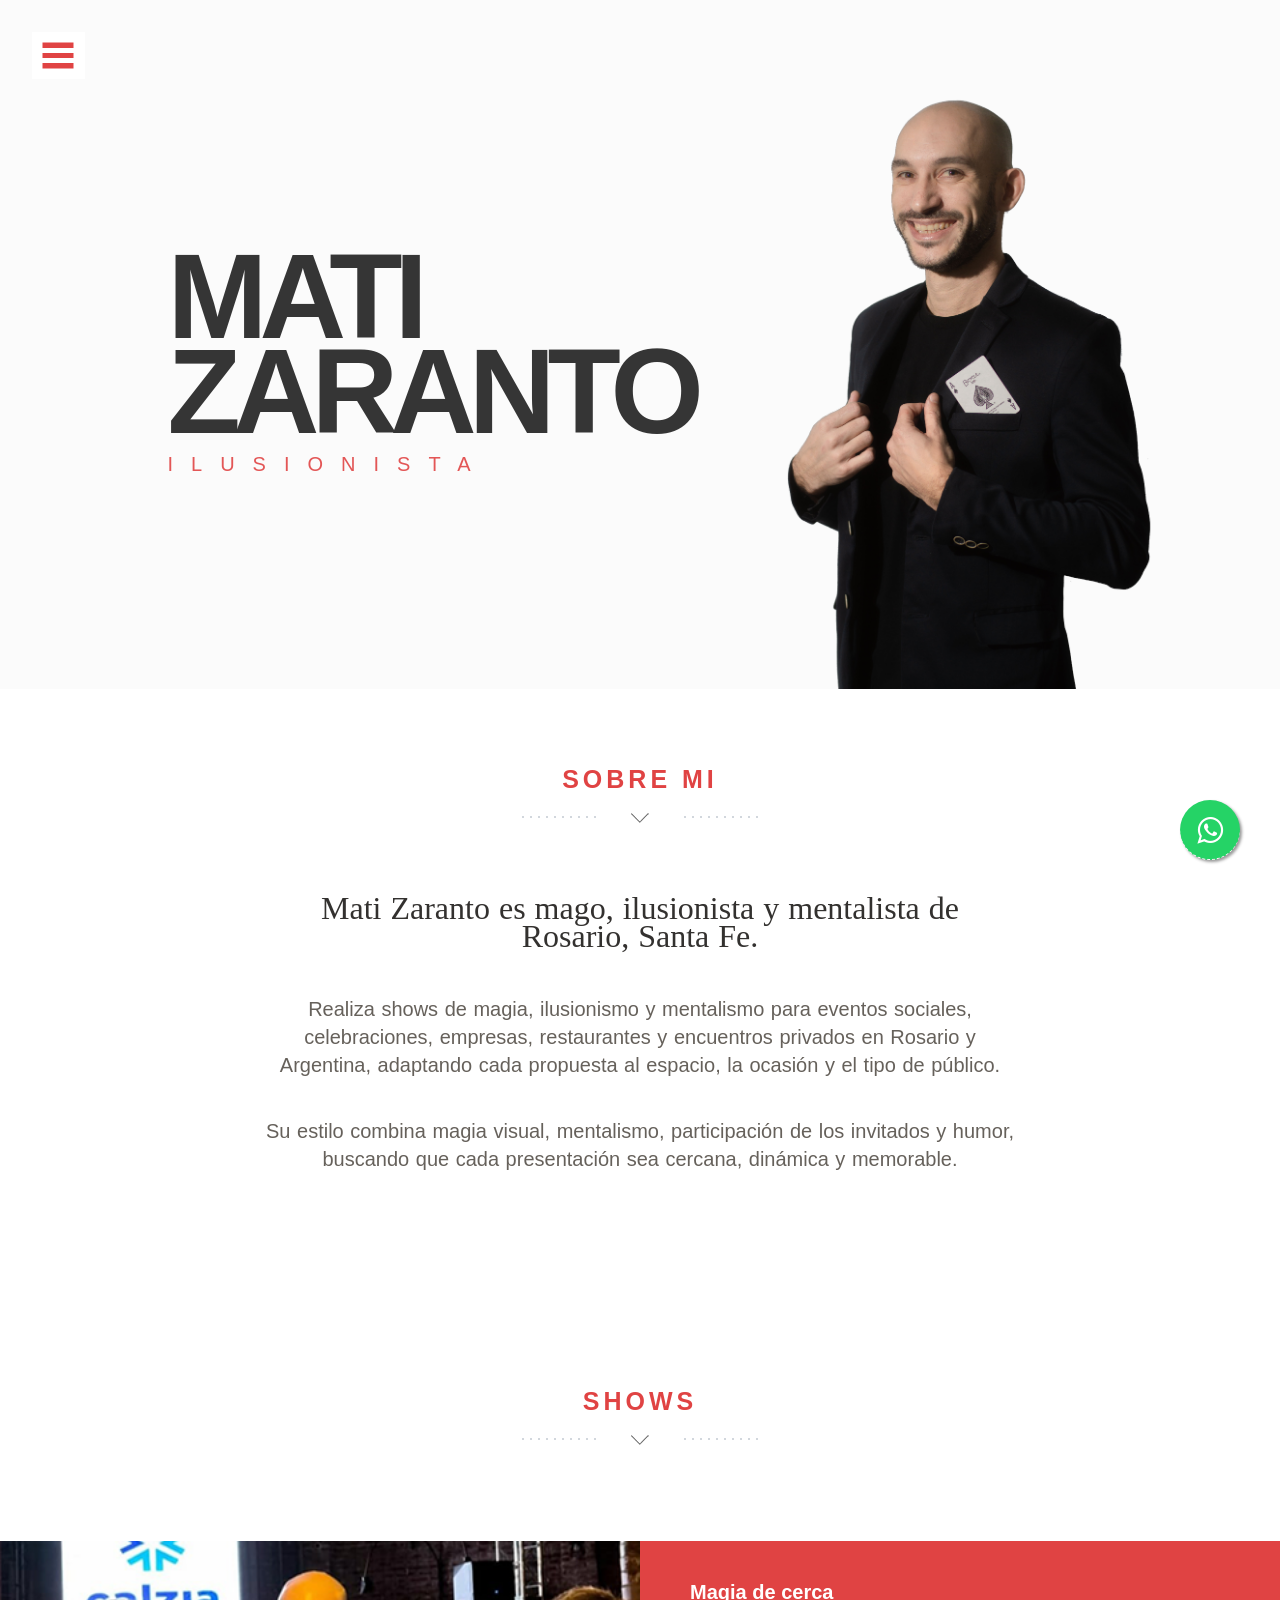
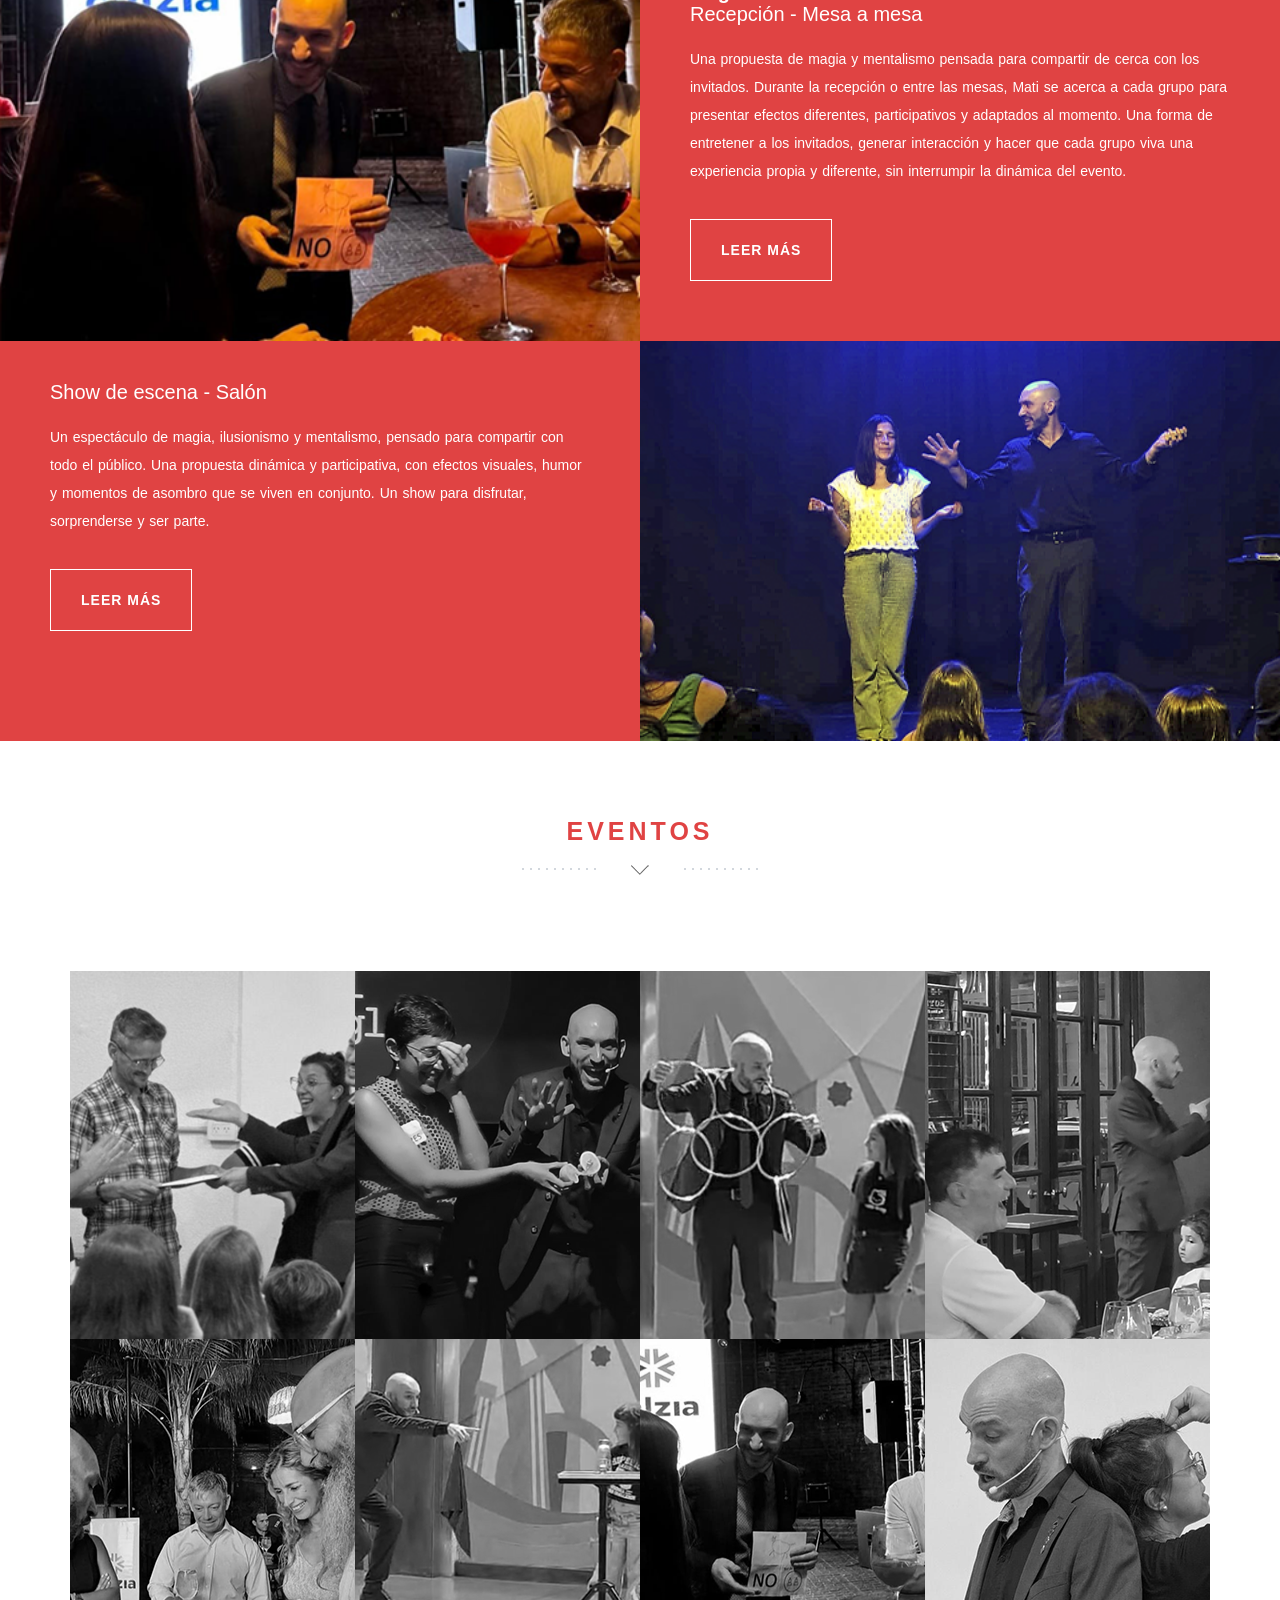
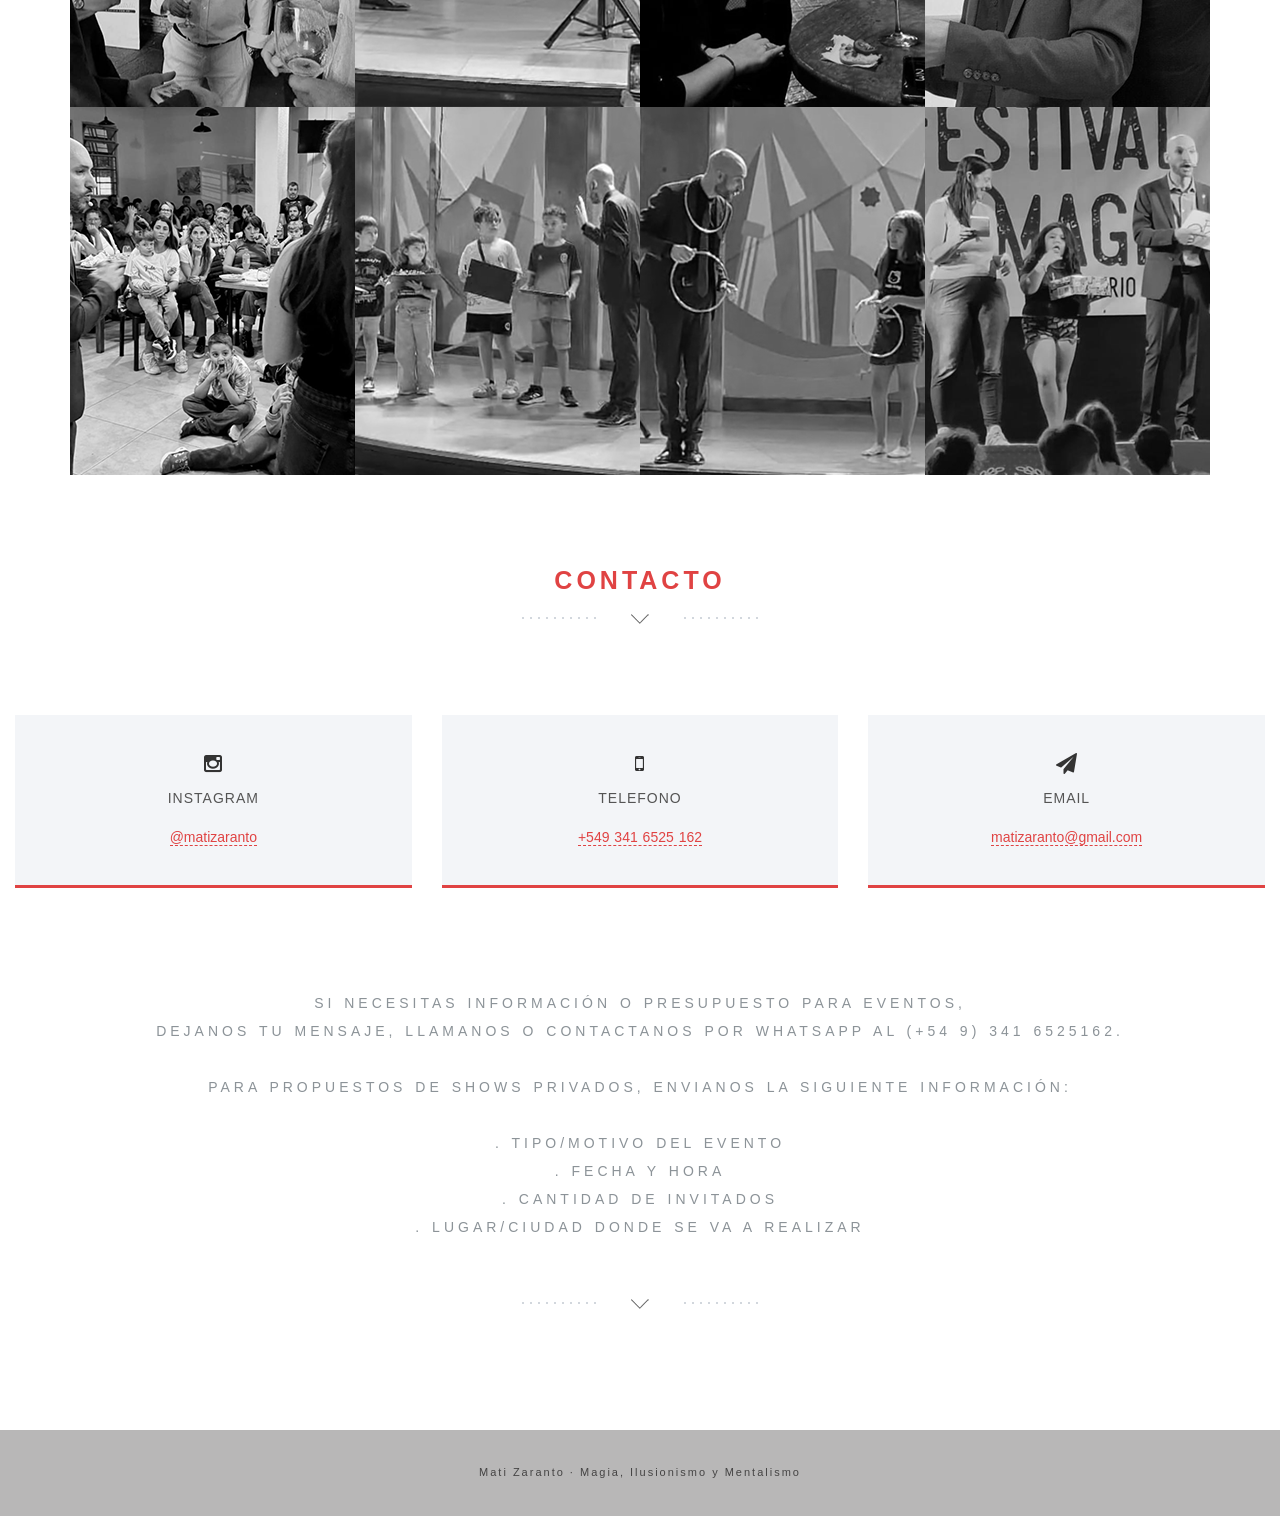
==== index.html @ 4472ff6b "imagen logo" ====
<!DOCTYPE html>
<html lang="es">

<head>
    <!-- Google tag (gtag.js) -->
    <script async src="https://www.googletagmanager.com/gtag/js?id=G-0EGZ3QR1SS"></script>
    <script>
    window.dataLayer = window.dataLayer || [];
    function gtag(){dataLayer.push(arguments);}
    gtag('js', new Date());

    gtag('config', 'G-0EGZ3QR1SS');
    </script>

    <title>Mati Zaranto | Ilusionista, Mentalista y Mago en Rosario</title>
    <link rel="icon" type="image/png" href="img/mz.png">
    <meta charset="utf-8">
    <meta http-equiv="X-UA-Compatible" content="IE=edge">
    <meta name="viewport" content="width=device-width, initial-scale=1">
    <meta name="description"
        content="Mati Zaranto es mago, ilusionista y mentalista en Rosario, Santa Fe. Shows de magia para eventos sociales, empresas, restaurantes y celebraciones.">
    <!-- SEO -->
    <link rel="canonical" href="https://matizaranto.com.ar/">

    <!-- Open Graph -->
    <meta property="og:title" content="Mati Zaranto | Mago en Rosario, Ilusionista y Mentalista">
    <meta property="og:description"
        content="Mago en Rosario. Shows de magia, ilusionismo y mentalismo para eventos sociales, empresas, restaurantes y celebraciones.">
    <meta property="og:url" content="https://matizaranto.com.ar/">
    <meta property="og:type" content="website">
    <meta property="og:locale" content="es_AR">

    <!-- Datos estructurados -->
    <script type="application/ld+json">
        {
        "@context": "https://schema.org",
        "@type": "Organization",
        "name": "Mati Zaranto",
        "url": "https://matizaranto.com.ar/",
        "description": "Mati Zaranto es mago, ilusionista y mentalista en Rosario, Santa Fe. Shows de magia, ilusionismo y mentalismo para eventos sociales, empresas, restaurantes y celebraciones.",
        "telephone": "+54 341 6525162",
        "sameAs": [
            "https://www.instagram.com/matizaranto/"
        ]
        }
    </script>

    <!-- Font Awesome -->
    <link rel="stylesheet" href="https://cdnjs.cloudflare.com/ajax/libs/font-awesome/6.4.0/css/all.min.css">

    <!-- Bootstrap -->
    <link href="assets/bootstrap/css/bootstrap.min.css" rel="stylesheet">

    <!-- Font-Awesome -->
    <link href="assets/font-awesome/css/font-awesome.min.css" rel="stylesheet">

    <!-- Lightbox -->
    <link href="assets/lightbox/css/lightbox.css" rel="stylesheet">

    <!-- Text Rotator -->
    <link href="assets/textrotator/simpletextrotator.css" rel="stylesheet">

    <!-- FlexSlider -->
    <link href="assets/flexslider/flexslider.css" rel="stylesheet">

    <!-- Theme Style -->
    <link href="css/style.css" rel="stylesheet">

    <!-- Animations -->
    <link href="css/animate.css" rel="stylesheet">

    <!-- Custom Favicon -->
   

    
</head>



<body id="top">




    <!-- ==========================
        HEADER SECTION 
        =========================== -->
    <header id="home">
        <!-- creative menu -->
        <div class="container-fluid">
            <div class="row">
                <div class="menu-wrap">
                    <nav class="menu">
                        <!-- Menu Links -->
                        <div class="icon-list">
                            <a href="index.html#home"><i class="fa fa-fw fa-home"></i><span>Home</span></a>
                            <a href="index.html#about"><i class="fa fa-fw fa-quote-left"></i><span>Sobre mi </span></a>
                            <a href="index.html#shows"><i class="fa fa-fw fa-globe"></i><span>Shows</span></a>
                            <a href="index.html#eventos"><i class="fa fa-fw fa-picture-o"></i><span>Eventos</span></a>
                            <a href="https://www.youtube.com/shorts/-IvRCEYkt_c" target="_blank"><i
                                    class="fa fa-fw fa-mobile"></i><span>Reel Publicitario</span></a>
                            <a href="index.html#contacto"><i
                                    class="fa fa-fw fa-envelope-o"></i><span>Contacto</span></a>
                        </div>
                    </nav>
                </div>
                <button class="menu-button" id="open-button"></button><!-- menu button -->
            </div><!--/row-->
        </div><!--/container-->
        <!-- Header Image -->
        <section class="hero" id="hero">
            <div class="container">
                <!-- Slider Button (don't edit!)-->
                <div class="row">
                    <div class="col-md-12 text-right navicon">
                        <a id="nav-toggle" class="nav_slide_button" href="index.html#"><span></span></a>
                    </div>
                </div>
                <!-- HEADER HEADLINE -->
                <div class="row">
                    <div class="col-md-8 col-md-offset-1 inner">
                        <h1 class="animated fadeInDown">
                            Mati Zaranto
                        </h1><!-- Title -->
                        <h3 class="animated fadeInUp delay-05s"><span class="rotate">Ilusionista ,Mentalista,
                                Mago</span></h3><!-- Text Rotator -->
                    </div>
                </div>
                <!-- Learn More Button -->
                <br><br><br><br><br>
            </div>
        </section>
        <!-- Header Image End -->
    </header>
    <!-- ==========================
        HEADER SECTION END  
        =========================== -->

    <!-- ==========================
       Whatsapp flotante 
        =========================== -->
    <a href="https://wa.me/3416525162" class="whatsapp-float" target="_blank">
        <i class="fa fa-whatsapp whatsapp-icon"></i>
    </a>
    <!-- ==========================
       FIN Whatsapp flotante 
        =========================== -->
    <!-- ==========================
        acerca de  mi
        =========================== -->

    <section class="swag text-center" id="about">
        <div class="container">
            <!-- WELCOME TEXT -->
            <div class="row">
                <div class="col-md-10 col-md-offset-1">

                    <h2 class="arrow"><span>Sobre mi</span></h2>
                    <div class="about-text">
                        <p class="about-intro">
                            Mati Zaranto es mago, ilusionista y mentalista de Rosario, Santa Fe.
                        </p>

                        <p>
                            Realiza shows de magia, ilusionismo y mentalismo para eventos
                            sociales, celebraciones, empresas, restaurantes y encuentros
                            privados en Rosario y Argentina, adaptando cada propuesta al
                            espacio, la ocasión y el tipo de público.
                        </p>

                        <p>
                            Su estilo combina magia visual, mentalismo, participación de los
                            invitados y humor, buscando que cada presentación sea cercana,
                            dinámica y memorable.
                        </p>
                    </div>
                </div>
            </div>
        </div>
    </section>

    <!-- ==========================
       FIN acerca de  mi
        =========================== -->
    <!-- ==========================
       shows  
        =========================== -->
    <section class="swag text-center" id="shows">
        <div class="container">
            <!-- Headline -->
            <div class="row">
                <h2 class="arrow">
                    <span>Shows</span>
                </h2>
            </div>
        </div>
    </section>
    <div class="container-fluid">
        <!-- About 1 -->
        <div class="row color-bg">
            <div class="col-md-6 nopadding features-intro-img">
                <div class="about-image" alt="Mati Zaranto realizando magia de cerca - closeup"
                    style="background-image:url(img/closeup4.png)"></div><!-- about image 1 -->
            </div>
            <div class="col-md-6 about-text">
                <h3><b>Magia de cerca</b> <br>Recepción - Mesa a mesa</br></h3><!-- headline-->

                <p>Una propuesta de magia y mentalismo pensada para compartir de cerca con los invitados. Durante la
                    recepción o entre las mesas, Mati se acerca a cada grupo para presentar efectos diferentes,
                    participativos y adaptados al momento.

                    Una forma de entretener a los invitados, generar interacción y hacer que cada grupo viva una
                    experiencia propia y diferente, sin interrumpir la dinámica del evento.</p><br><!-- About Text 1 -->
                <a href="closeup.html" class="weight-outline-btn">Leer más</a><!-- read more button  -->
            </div>
        </div>
        <!-- About 2 -->
        <div class="row color-bg">
            <div class="col-md-6 about-text">
                <h3>Show de escena - Salón</h3><!-- Headline -->
                <p>Un espectáculo de magia, ilusionismo y mentalismo, pensado para compartir con todo el público. Una
                    propuesta dinámica y participativa, con efectos visuales, humor y momentos de asombro que se viven
                    en conjunto.

                    Un show para disfrutar, sorprenderse y ser parte.</p><br><!-- About Text 2 -->
                <a href="salon.html" class="weight-outline-btn">Leer más</a> <!-- read more button  -->
            </div>
            <div class="col-md-6 nopadding features-intro-img">
                <div class="about-image" alt="Mati Zaranto haciendo mentalismo en un evento privado"
                    style="background-image:url(img/salon1.png)"></div><!-- about image 2 -->
            </div>
        </div>
    </div>
    </div>
    <!-- ==========================
        ABOUT SECTION END
        =========================== -->




    <!-- ==========================
        PORTFOLIO SECTION
    =========================== -->
    <section class="swag text-center" id="eventos">

        <div class="container">
            <!-- Headline -->
            <div class="row">
                <h2 class="arrow">
                    <span>Eventos</span>
                </h2>
            </div>
        </div>
    </section>

    <div class="container">
        <div class="row row-offset-0">

            <!-- PORTFOLIO ITEM 1 -->
            <div class="col-md-3 col-sm-6">
                <div class="overlay-effect effects clearfix">
                    <div class="img">
                        <a href="img/portfolio/dibujos2.PNG" data-lightbox="roadtrip" title=""><img class="grayscale"
                                alt="Mati Zaranto en un show de magia y mentalismo, leyendo mentes en Rosario"
                                src="img/portfolio/dibujos1.PNG"></a>
                    </div>
                </div>
            </div>
            <!-- PORTFOLIO ITEM END -->

            <!-- PORTFOLIO ITEM 2 -->
            <div class="col-md-3 col-sm-6">
                <div class="overlay-effect effects clearfix">
                    <div class="img">
                        <a href="img/portfolio/limon2.jpeg" data-lightbox="roadtrip" title=""><img class="grayscale"
                                alt="Mati Zaranto realizando magia y humor en un evento privado"
                                src="img/portfolio/limon1.PNG"></a>
                    </div>
                </div>
            </div>
            <!-- PORTFOLIO ITEM END -->

            <!-- PORTFOLIO ITEM 3 -->
            <div class="col-md-3 col-sm-6">
                <div class="overlay-effect effects clearfix">
                    <div class="img">
                        <a href="img/portfolio/aros2.PNG" data-lightbox="roadtrip" title=""><img class="grayscale"
                                alt="Mati Zaranto realizando un clasico de la magia: los aros chinos"
                                src="img/portfolio/aros1.PNG"></a>
                    </div>
                </div>
            </div>
            <!-- PORTFOLIO ITEM END -->

            <!-- PORTFOLIO ITEM 4 -->
            <div class="col-md-3 col-sm-6 ">
                <div class="overlay-effect effects clearfix">
                    <div class="img">
                        <a href="img/portfolio/bille2.jpeg" data-lightbox="roadtrip" title=""><img class="grayscale"
                                alt="Mati Zaranto haciendo magia, mentalismo y humor en un show privado de adultos"
                                src="img/portfolio/bille1.PNG"></a>
                    </div>
                </div>
            </div>
            <!-- PORTFOLIO ITEM END -->

            <!-- PORTFOLIO ITEM 5 -->
            <div class="col-md-3 col-sm-6 ">
                <div class="overlay-effect effects clearfix">
                    <div class="img">
                        <a href="img/portfolio/close2.jpeg" data-lightbox="roadtrip" title=""><img class="grayscale"
                                alt="Mati Zaranto haciendo magia de cerca en un evento de fin de año corporativo."
                                src="img/portfolio/close1.PNG"></a>
                    </div>
                </div>
            </div>
            <!-- PORTFOLIO ITEM END -->

            <!-- PORTFOLIO ITEM 6 -->
            <div class="col-md-3 col-sm-6">
                <div class="overlay-effect effects clearfix">
                    <div class="img">
                        <a href="img/portfolio/eeeeee.PNG" data-lightbox="roadtrip" title=""><img class="grayscale"
                                alt="Mati Zaranto realizando un show familiar en un shopping"
                                src="img/portfolio/eeeeee1.png"></a>
                    </div>
                </div>
            </div>
            <!-- PORTFOLIO ITEM END -->

            <!-- PORTFOLIO ITEM 7 -->
            <div class="col-md-3 col-sm-6">
                <div class="overlay-effect effects clearfix">
                    <div class="img">
                        <a href="img/portfolio/closeup2.jpeg" data-lightbox="roadtrip" title=""><img class="grayscale"
                                alt="Mati Zaranto realizando magia y mentalismo mesa a mesa en un evento corprativo."
                                src="img/portfolio/closeup1.PNG"></a>
                    </div>
                </div>
            </div>
            <!-- PORTFOLIO ITEM END -->

            <!-- PORTFOLIO ITEM 8 -->
            <div class="col-md-3 col-sm-6">
                <div class="overlay-effect effects clearfix">
                    <div class="img">
                        <a href="img/portfolio/lee.jpeg" data-lightbox="roadtrip" title=""><img class="grayscale"
                                alt="Mati Zaranto realizando mentalismo en un evento privado en Rosario"
                                src="img/portfolio/lee1.png"></a>
                    </div>
                </div>
            </div>

            <!-- PORTFOLIO ITEM 9 -->
            <div class="col-md-3 col-sm-6 ">
                <div class="overlay-effect effects clearfix">
                    <div class="img">
                        <a href="img/portfolio/event.jpeg" data-lightbox="roadtrip" title=""><img class="grayscale"
                                alt="Mati Zaranto en un show de magia y mentalismo en Santa Fe"
                                src="img/portfolio/event1.png"></a>
                    </div>
                </div>
            </div>
            <!-- PORTFOLIO ITEM END -->

            <!-- PORTFOLIO ITEM 10 -->
            <div class="col-md-3 col-sm-6">
                <div class="overlay-effect effects clearfix">
                    <div class="img">
                        <a href="img/portfolio/dsdfdf.PNG" data-lightbox="roadtrip" title=""><img class="grayscale"
                                alt="Mati Zaranto realizando mentalismo en un show de magia de salón familiar Rosario"
                                src="img/portfolio/dsdfdf1.png"></a>
                    </div>
                </div>
            </div>
            <!-- PORTFOLIO ITEM END -->

            <!-- PORTFOLIO ITEM 11 -->
            <div class="col-md-3 col-sm-6">
                <div class="overlay-effect effects clearfix">
                    <div class="img">
                        <a href="img/portfolio/,....PNG" data-lightbox="roadtrip" title=""><img class="grayscale"
                                alt="Mati Zaranto en una fiesta haciendo su show de magia y mentalismo"
                                src="img/portfolio/,...1.png"></a>
                    </div>
                </div>
            </div>
            <!-- PORTFOLIO ITEM END -->

            <!-- PORTFOLIO ITEM 12 -->
            <div class="col-md-3 col-sm-6">
                <div class="overlay-effect effects clearfix">
                    <div class="img">
                        <a href="img/portfolio/bu.jpeg" data-lightbox="roadtrip" title=""><img class="grayscale"
                                alt="Mati Zaranto en el octavo festival de magia de Rosario, organizado por CRAMI"
                                src="img/portfolio/bu1.png"></a>
                    </div>
                </div>
            </div>


            <!-- PORTFOLIO ITEM END -->
        </div><!--/row-->
    </div><!--/.container-->

    <!-- ==========================
        PORTFOLIO SECTION END
        =========================== -->

    <!-- ==========================
        CONTACT SECTION
        =========================== -->
    <section class="text-center section-padding contact-wrap" id="contacto">

        <!-- Headline -->
        <div class="row">
            <div class="col-md-12">
                <h2 class="arrow"><span>Contacto </span></h2>
            </div>
        </div>
        <div class="row contact-details">
            <!-- Adress Box -->
            <div class="col-md-4">
                <div class="dark-box box-hover">
                    <h2><i class="fa fa-instagram"></i><span>Instagram</span></h2>
                    <p><a href="https://www.instagram.com/matizaranto/">@matizaranto</a></p>
                </div>
            </div>
            <!-- Phone Number Box -->
            <div class="col-md-4">
                <div class="dark-box box-hover">
                    <h2><i class="fa fa-mobile"></i><span>Telefono</span></h2>
                    <p><a href="https://wa.me/3416525162">+549 341 6525 162</a></p>
                </div>
            </div>
            <!-- E-Mail Box -->
            <div class="col-md-4">
                <div class="dark-box box-hover">
                    <h2><i class="fa fa-paper-plane"></i><span>Email</span></h2>
                    <p><a href="mailto:matizaranto@gmail.com">matizaranto@gmail.com</a></p>
                </div>
            </div>
        </div>

        <div class="row">
            <h3 class="arrow">
                <div class="about-text">
                    <p class="about-intro">
                        Si necesitas información o presupuesto para Eventos, <br> dejanos tu mensaje, llamanos o
                        contactanos por Whatsapp al (+54 9) 341 6525162.
                        <br> <br> Para propuestos de shows privados, envianos la siguiente información: <br> <br>
                        . Tipo/motivo del evento <br>

                        . Fecha y hora <br>

                        . Cantidad de invitados <br>

                        . Lugar/Ciudad donde se va a realizar
                    </p>
                </div>
            </h3>
        </div>

        </div>
    </section>
    <!-- ==========================
        CONTACT SECTION END
        =========================== -->



    <!-- ==========================
        FOOTER SECTION
        =========================== -->
    <footer class="show-footer">

        Mati Zaranto · Magia, Ilusionismo y Mentalismo

    </footer>

    <!-- ==========================
        FOOTER SECTION END
        =========================== -->


    <!-- jQuery -->
    <script src="https://ajax.googleapis.com/ajax/libs/jquery/1.11.0/jquery.min.js"></script>
    <!-- SmoothScroll -->
    <script type="text/javascript" src="assets/smoothscroll/smoothscroll.js"></script>
    <!-- Bootstrap -->
    <script src="assets/bootstrap/js/bootstrap.min.js"></script>
    <!-- Waypoints -->
    <script src="js/waypoints.min.js"></script>
    <!-- classie.js -->
    <script src="js/classie.js"></script>
    <!-- FlexSlider -->
    <script src="assets/flexslider/jquery.flexslider.js"></script>
    <!-- Modernizr -->
    <script src="js/modernizr.js"></script>
    <!-- Text Rotator -->
    <script src="assets/textrotator/jquery.simple-text-rotator.js"></script>
    <!-- Lightbox.js -->
    <script src="assets/lightbox/js/lightbox.min.js"></script>
    <!-- Google Maps -->
    <script type="text/javascript"
        src="https://maps.googleapis.com/maps/api/js?key=AIzaSyDeKBBPJTG3v5w3cNPAgM6ZsJiPyL1mP_o&amp;sensor=false"></script>
    <!-- Theme JavaScript Core -->
    <script src="js/main.js"></script>
    <script src="js/script.js"></script>



    <!-- TEXT ROTATOR SETTINGS -->
    <script type="text/javascript">
        $(".rotate").textrotator({
            animation: "fade",
            separator: ",",
            speed: 2000
        });
    </script>

<script>
document.addEventListener('DOMContentLoaded', function () {

    function enviarEvento(nombre, datos, callback) {
        gtag('event', nombre, {
            ...datos,
            transport_type: 'beacon',
            event_callback: callback
        });
    }

    // WHATSAPP
    document.querySelectorAll('a[href*="wa.me"]').forEach(function (link) {
        link.addEventListener('click', function () {

            enviarEvento('whatsapp_click', {
                pagina: window.location.pathname
            });

        });
    });

    // INSTAGRAM
    document.querySelectorAll('a[href*="instagram.com"]').forEach(function (link) {
        link.addEventListener('click', function () {

            enviarEvento('instagram_click', {
                pagina: window.location.pathname
            });

        });
    });

    // EMAIL
    document.querySelectorAll('a[href^="mailto:"]').forEach(function (link) {
        link.addEventListener('click', function () {

            enviarEvento('email_click', {
                pagina: window.location.pathname
            });

        });
    });

    // CLOSE UP
    document.querySelectorAll('a[href="closeup.html"]').forEach(function (link) {
        link.addEventListener('click', function () {

            var destino = this.href;

            enviarEvento('closeup_click', {
                pagina: window.location.pathname
            }, function () {
                window.location.href = destino;
            });

        });
    });

    // SALÓN
    document.querySelectorAll('a[href="salon.html"]').forEach(function (link) {
        link.addEventListener('click', function () {

            var destino = this.href;

            enviarEvento('salon_click', {
                pagina: window.location.pathname
            }, function () {
                window.location.href = destino;
            });

        });
    });

    // CONSULTAR DISPONIBILIDAD
    document.querySelectorAll('a[href*="#contacto"]').forEach(function (link) {
        link.addEventListener('click', function () {

            var destino = this.href;

            enviarEvento('consulta_disponibilidad', {
                pagina: window.location.pathname
            }, function () {
                window.location.href = destino;
            });

        });
    });

});
</script>

</body>

</html>
---- assets/textrotator/simpletextrotator.css ----
.rotating {
  display: inline-block;
  -webkit-transform-style: preserve-3d;
  -moz-transform-style: preserve-3d;
  -ms-transform-style: preserve-3d;
  -o-transform-style: preserve-3d;
  transform-style: preserve-3d;
  -webkit-transform: rotateX(0) rotateY(0) rotateZ(0);
  -moz-transform: rotateX(0) rotateY(0) rotateZ(0);
  -ms-transform: rotateX(0) rotateY(0) rotateZ(0);
  -o-transform: rotateX(0) rotateY(0) rotateZ(0);
  transform: rotateX(0) rotateY(0) rotateZ(0);
  -webkit-transition: 0.5s;
  -moz-transition: 0.5s;
  -ms-transition: 0.5s;
  -o-transition: 0.5s;
  transition: 0.5s;
  -webkit-transform-origin-x: 50%;
}

.rotating.flip {
  position: relative;
}

.rotating .front, .rotating .back {
  left: 0;
  top: 0;
  -webkit-backface-visibility: hidden;
  -moz-backface-visibility: hidden;
  -ms-backface-visibility: hidden;
  -o-backface-visibility: hidden;
  backface-visibility: hidden;
}

.rotating .front {
  position: absolute;
  display: inline-block;
  -webkit-transform: translate3d(0,0,1px);
  -moz-transform: translate3d(0,0,1px);
  -ms-transform: translate3d(0,0,1px);
  -o-transform: translate3d(0,0,1px);
  transform: translate3d(0,0,1px);
}

.rotating.flip .front {
  z-index: 1;
}

.rotating .back {
  display: block;
  opacity: 0;
}

.rotating.spin {
  -webkit-transform: rotate(360deg) scale(0);
  -moz-transform: rotate(360deg) scale(0);
  -ms-transform: rotate(360deg) scale(0);
  -o-transform: rotate(360deg) scale(0);
  transform: rotate(360deg) scale(0);
}



.rotating.flip .back {
  z-index: 2;
  display: block;
  opacity: 1;
  
  -webkit-transform: rotateY(180deg) translate3d(0,0,0);
  -moz-transform: rotateY(180deg) translate3d(0,0,0);
  -ms-transform: rotateY(180deg) translate3d(0,0,0);
  -o-transform: rotateY(180deg) translate3d(0,0,0);
  transform: rotateY(180deg) translate3d(0,0,0);
}

.rotating.flip.up .back {
  -webkit-transform: rotateX(180deg) translate3d(0,0,0);
  -moz-transform: rotateX(180deg) translate3d(0,0,0);
  -ms-transform: rotateX(180deg) translate3d(0,0,0);
  -o-transform: rotateX(180deg) translate3d(0,0,0);
  transform: rotateX(180deg) translate3d(0,0,0);
}

.rotating.flip.cube .front {
  -webkit-transform: translate3d(0,0,100px) scale(0.9,0.9);
  -moz-transform: translate3d(0,0,100px) scale(0.85,0.85);
  -ms-transform: translate3d(0,0,100px) scale(0.85,0.85);
  -o-transform: translate3d(0,0,100px) scale(0.85,0.85);
  transform: translate3d(0,0,100px) scale(0.85,0.85);
}

.rotating.flip.cube .back {
  -webkit-transform: rotateY(180deg) translate3d(0,0,100px) scale(0.9,0.9);
  -moz-transform: rotateY(180deg) translate3d(0,0,100px) scale(0.85,0.85);
  -ms-transform: rotateY(180deg) translate3d(0,0,100px) scale(0.85,0.85);
  -o-transform: rotateY(180deg) translate3d(0,0,100px) scale(0.85,0.85);
  transform: rotateY(180deg) translate3d(0,0,100px) scale(0.85,0.85);
}

.rotating.flip.cube.up .back {
  -webkit-transform: rotateX(180deg) translate3d(0,0,100px) scale(0.9,0.9);
  -moz-transform: rotateX(180deg) translate3d(0,0,100px) scale(0.85,0.85);
  -ms-transform: rotateX(180deg) translate3d(0,0,100px) scale(0.85,0.85);
  -o-transform: rotateX(180deg) translate3d(0,0,100px) scale(0.85,0.85);
  transform: rotateX(180deg) translate3d(0,0,100px) scale(0.85,0.85);
}
---- css/style.css ----
/*========================================================================*/



/* ///////////////////////////////////////////////////////////////////// 
// 03 - Preloader
/////////////////////////////////////////////////////////////////////*/



/* ==========================================================================
	whatsapp flotante
========================================================================== */
.whatsapp-float {
	position: fixed;
	width: 60px;
	height: 60px;
	bottom: 40px;
	right: 40px;
	background-color: #25d366;
	color: #fff;
	border-radius: 50px;
	text-align: center;
	font-size: 30px;
	box-shadow: 2px 2px 3px #999;
	z-index: 100;
	display: flex;
	align-items: center;
	justify-content: center;
	transition: background-color 0.3s ease;
}

.whatsapp-float:hover {
	background-color: #128c7e;
}

.whatsapp-icon {
	margin: 0;
}

/* ==========================================================================
end	whatsapp flotante
========================================================================== */
/* ==========================================================================
	Global Styles
========================================================================== */
a {
	color: #E04343;
	-webkit-transition: all 0.5s;
	-moz-transition: all 0.5s;
	-o-transition: all 0.5s;
	transition: all 0.5s;
	border-bottom: 1px dashed;
	outline: none !important;
}

a:hover,
a:focus,
a:active {
	color: #0D0D0D;
	text-decoration: none;
	outline: none !important;
}

p {
	color: #8c9398;
	word-spacing: 1px;
	line-height: 25px;
	font-size: 14px;
}

/* ==========================================================================HTML5 display definitions========================================================================== */
article,
aside,
details,
figcaption,
figure,
footer,
header,
hgroup,
nav,
section,
summary {
	display: block;
}

audio,
canvas,
video {
	display: inline-block;
	*display: inline;
	*zoom: 1;
}

* Remove excess height in iOS 5 devices. */ audio:not([controls]) {
	display: none;
	height: 0;
}

[hidden] {
	display: none;
}

/* ==========================================================================Base========================================================================== */
html {
	font-size: 100%;
	-webkit-text-size-adjust: 100%;
	-ms-text-size-adjust: 100%;
}

html,
html a {
	-webkit-font-smoothing: antialiased;
	text-shadow: 1px 1px 1px rgba(0, 0, 0, 0.004);
}

html,
button,
input,
select,
textarea {
	font-family: 'Varela Round', sans-serif;
}

body {
	margin: 0;
	font-family: 'Open Sans', sans-serif;
}

/* ==========================================================================Links========================================================================== */
a:focus {
	outline: thin dotted;
}

a:active,
a:hover {
	outline: 0;
}

/* ==========================================================================Typography========================================================================== */
@import url(http://fonts.googleapis.com/css?family=Open+Sans:300,400);

h1 {
	font-size: 2em;
	margin: 0.67em 0;
	color: #353535;
}

h2 {
	font-size: 1.5em;
	margin: 0.83em 0;
}

h3 {
	font-size: 1.17em;
	margin: 1em 0;
}

h4 {
	font-size: 1em;
	margin: 1.33em 0;
}

h5 {
	font-size: 0.83em;
	margin: 1.67em 0;
}

h6 {
	font-size: 12px;
	margin: 2.33em 0;
}

abbr[title] {
	border-bottom: 1px dotted;
}

b,
strong {
	font-weight: bold;
}

blockquote {
	margin: 0em 55px;
	border-left: 4px solid #CCCCCC;
}

dfn {
	font-style: italic;
}

mark {
	background: #ff0;
	color: #000;
}

p,
pre {
	margin: 1em 0;
}

code,
kbd,
pre,
samp {
	font-family: monospace, serif;
	_font-family: 'courier new', monospace;
	font-size: 1em;
}

pre {
	white-space: pre;
	white-space: pre-wrap;
	word-wrap: break-word;
}

q {
	quotes: none;
}

q:before,
q:after {
	content: '';
	content: none;
}

small {
	font-size: 75%;
}

sub,
sup {
	font-size: 75%;
	line-height: 0;
	position: relative;
	vertical-align: baseline;
}

sup {
	top: -0.5em;
}

sub {
	bottom: -0.25em;
}

p {
	font-size: 14px;
	font-weight: 100;
	line-height: 28px !important;
}

/* ==========================================================================Lists========================================================================== */
dl,
menu,
ol,
ul {
	margin: 1em 0;
}

dd {
	margin: 0 0 0 40px;
}

menu,
ol,
ul {
	padding: 0 0 0 40px;
}

nav ul,
nav ol {
	list-style: none;
	list-style-image: none;
}

/* ==========================================================================Embedded content========================================================================== */
img {
	border: 0;
	-ms-interpolation-mode: bicubic;
}

svg:not(:root) {
	overflow: hidden;
}

/* ==========================================================================Figures========================================================================== */
figure {
	margin: 0;
}

/* ==========================================================================Forms========================================================================== */
form {
	margin: 0;
}

fieldset {
	border: 1px solid #c0c0c0;
	margin: 0 2px;
	padding: 0.35em 0.625em 0.75em;
}

legend {
	border: 0;
	padding: 0;
	white-space: normal;
	*margin-left: -7px;
}

button,
input,
select,
textarea {
	font-size: 100%;
	/margin: 0;
	vertical-align: baseline;
	*vertical-align: middle;
}

button,
input {
	line-height: normal;
}

button,
html input[type="button"],
input[type="reset"],
input[type="submit"] {
	-webkit-appearance: button;
	cursor: pointer;
	*overflow: visible;
}

button[disabled],
input[disabled] {
	cursor: default;
}

input[type="checkbox"],
input[type="radio"] {
	box-sizing: border-box;
	padding: 0;
	*height: 13px;
	*width: 13px;
}

input[type="search"] {
	-webkit-appearance: textfield;
	-moz-box-sizing: content-box;
	-webkit-box-sizing: content-box;
	box-sizing: content-box;
}

input[type="search"]::-webkit-search-cancel-button,
input[type="search"]::-webkit-search-decoration {
	-webkit-appearance: none;
}

button::-moz-focus-inner,
input::-moz-focus-inner {
	border: 0;
	padding: 0;
}

textarea {
	overflow: auto;
	vertical-align: top;
}

/* ==========================================================================Tables========================================================================== */
table {
	border-collapse: collapse;
	border-spacing: 0;
}

/* ==========================================================================Section Styles========================================================================== */
.section-padding {
	padding: 90px 0 100px
}

.dark-bg {
	background: #f3f5f8;
}

.light-bg {
	background-color: #fff;
}

.dark-box {
	background: #F3F5F8;
	-webkit-box-shadow: 0px 3px 0px 0px #E04343;
	-moz-box-shadow: 0px 3px 0px 0px #E04343;
	box-shadow: 0px 3px 0px 0px #E04343;
	padding: 20px 0;
}

.dark-box:hover,
.dark-box:focus {
	-webkit-box-shadow: 0px 3px 0px 0px #FFE801;
	-moz-box-shadow: 0px 3px 0px 0px #FFE801;
	box-shadow: 0px 3px 0px 0px #FFE801;
}

.box-hover {
	transition: all 500ms ease-in-out;
	-webkit-transition: all 500ms ease-in-out;
	-moz-transition: all 500ms ease-in-out;
	-o-transition: all 500ms ease-in-out;
}

.box-hover:hover,
.box-hover:focus {
	transform: translate(0, -15px);
	-webkit-transform: translate(0, -15px);
	-ms-transform: translate(0, -15px);
}

.wrapper {
	height: 650px;
}

.nopadding {
	padding: 0;
}

.inner {
	padding-top: 138px;
}

/* ==========================================================================Navigation========================================================================== */
.menu-wrap a {
	color: #555d7c;
	outline: none !important;
}

.menu-wrap a:hover,
.menu-wrap a:focus {
	color: #E04343;
}

.content-wrap {
	overflow-y: scroll;
	-webkit-overflow-scrolling: touch;
	-webkit-transition: -webkit-transform 0.4s;
	transition: transform 0.4s;
	-webkit-transition-timing-function: cubic-bezier(0.7, 0, 0.3, 1);
	transition-timing-function: cubic-bezier(0.7, 0, 0.3, 1);
}

.content {
	position: relative;
	background: #b4bad2;
	padding-bottom: 12em;
}

/* Common styles for menu button and menu-wrap */
.menu-button,
.menu-wrap {
	position: fixed;
	width: 2.5em;
	height: 2.25em;
	font-size: 1.5em;
	-webkit-transform: translate3d(1.5em, 1.5em, 0);
	transform: translate3d(1.5em, 1.5em, 0);
}

/* Menu Button */
.menu-button {
	z-index: 1000;
	margin: 0;
	padding: 0;
	border: none;
	text-indent: 2.5em;
	color: transparent;
	background: transparent;
}

.menu-button::before {
	position: absolute;
	top: 0.5em;
	right: 0.5em;
	bottom: 0.5em;
	left: 0.5em;
	background: linear-gradient(#E04343 20%, rgba(0, 0, 0, 0) 20%, rgba(0, 0, 0, 0) 40%, #E04343 40%, #E04343 60%, rgba(0, 0, 0, 0) 60%, rgba(0, 0, 0, 0) 80%, #E04343 80%);
	content: '';
}

.menu-button:hover {
	opacity: 0.6;
}

/* Menu */
.menu-wrap {
	z-index: 999;
	background: rgba(255, 255, 255, 1);
	-webkit-transition: width 0.4s, height 0.4s, -webkit-transform 0.4s;
	transition: width 0.4s, height 0.4s, transform 0.4s;
	-webkit-transition-timing-function: cubic-bezier(0.7, 0, 0.3, 1);
	transition-timing-function: cubic-bezier(0.7, 0, 0.3, 1);
}

.menu {
	height: 100%;
	overflow: hidden;
	font-size: 0.75em;
}

.icon-list {
	float: right;
	padding: 2.5em 2em 0 6em;
}

.icon-list a {
	opacity: 0;
	display: inline-block;
	padding: 0 0.2em;
	margin: 0 15px;
	text-align: center;
	font-size: 1.2em;
	color: #353535;
}

.icon-list a span {
	display: block;
	text-transform: uppercase;
	letter-spacing: 1px;
	font-size: 0.5em;
	font-weight: 700;
	padding-top: 0.5em;
}

/* Shown menu */
.show-menu .content-wrap {
	-webkit-transition-delay: 0s;
	transition-delay: 0s;
	-webkit-transform: translate3d(0, 125px, 0);
	transform: translate3d(0, 125px, 0);
}

.show-menu .menu-wrap {
	width: 100%;
	height: 125px;
	-webkit-transform: translate3d(0, 0, 0);
	transform: translate3d(0, 0, 0);
	-webkit-transition-delay: 0s;
	transition-delay: 0s;
	border-bottom: 1px solid #E04343;
}

.show-menu .icon-list a {
	opacity: 1;
	-webkit-transition: opacity 0.4s 0.4s;
	transition: opacity 0.4s 0.4s;
}

.show-menu .icon-list a:nth-child(2) {
	-webkit-transition-delay: 0.42s;
	transition-delay: 0.42s;
}

.show-menu .icon-list a:nth-child(3) {
	-webkit-transition-delay: 0.44s;
	transition-delay: 0.44s;
}

.show-menu .icon-list a:nth-child(4) {
	-webkit-transition-delay: 0.46s;
	transition-delay: 0.46s;
}

.show-menu .icon-list a:nth-child(5) {
	-webkit-transition-delay: 0.48s;
	transition-delay: 0.48s;
}

.show-menu .icon-list a:nth-child(6) {
	-webkit-transition-delay: 0.5s;
	transition-delay: 0.5s;
}

/* ==========================================================================Hero========================================================================== */
.hero {
	background: url('../img/DSC_0183_3.png') right bottom no-repeat;
	background-size: contain;
	background-position: 85% bottom;
	padding: 110px 0 100px 0;
	height: auto;
	background-color: #FBFBFB;
}

.hero h1 {
	font-size: 120px;
	letter-spacing: -8px;
	margin: 0;
	font-weight: 600;
	line-height: 95px;
	text-transform: uppercase;
}

.hero h1 span {
	color: #a1a9b0;
	/* display:inline-block; */
}

.hero h3 {
	font-size: 20px;
	margin: 0;
	padding: 0;
	opacity: 0.5;
	color: #E04343;
	letter-spacing: 18px;
	line-height: 50px;
	text-transform: uppercase;
}

.hero p {
	letter-spacing: 1px;
	color: #fff;
	font-size: 15px;
}

/* Boucing Arrow Animation */
@keyframes arrowbounce {
	from {
		-webkit-transform: translateY(0);
		-moz-transform: translateY(0);
		transform: translateY(0);
	}

	to {
		-webkit-transform: translateY(-20px);
		-moz-transform: translateY(-20px);
		transform: translateY(-20px);
	}
}

@-moz-keyframes arrowbounce {

	/* Firefox */
	from {
		-webkit-transform: translateY(0);
		-moz-transform: translateY(0);
		transform: translateY(0);
	}

	to {
		-webkit-transform: translateY(-20px);
		-moz-transform: translateY(-20px);
		transform: translateY(-20px);
	}
}

@-webkit-keyframes arrowbounce {

	/* Safari and Chrome */
	from {
		-webkit-transform: translateY(0);
		-moz-transform: translateY(0);
		transform: translateY(0);
	}

	to {
		-webkit-transform: translateY(-20px);
		-moz-transform: translateY(-20px);
		transform: translateY(-20px);
	}
}

@-o-keyframes arrowbounce {

	/* Opera */
	from {
		-webkit-transform: translateY(0);
		-moz-transform: translateY(0);
		transform: translateY(0);
	}

	to {
		-webkit-transform: translateY(-20px);
		-moz-transform: translateY(-20px);
		transform: translateY(-20px);
	}
}

.scrollto {
	padding: 150px 0px 0px 0px;
	display: block;
	color: #FFF;
	text-decoration: none;
	width: 200px;
	margin: 0 auto;
	border-bottom: none;
}

.scrollto--arrow {
	padding: 10px;
}

.scrollto--arrow img {
	animation: arrowbounce 1s alternate infinite;
	-moz-animation: arrowbounce 1s alternate infinite;
	/* Firefox */
	-webkit-animation: arrowbounce 1s alternate infinite;
	/* Safari and Chrome */
	-o-animation: arrowbounce 1s alternate infinite;
	/* Opera */
}

/* ==========================================================================Intro========================================================================== */
.intro p {
	margin: 50px 0 0;
}

.swag h1.arrow,
.swag h2.arrow,
.swag h3.arrow,
.swag h4.arrow,
.contact-wrap h1.arrow,
.contact-wrap h2.arrow,
.contact-wrap h3.arrow,
.contact-wrap h4.arrow {
	font-size: 25px !important;
	line-height: 1.2 !important;
	text-transform: uppercase !important;
	color: #353535 !important;
	letter-spacing: 4px !important;
	background: url('../img/h1-bg.png') no-repeat center bottom !important;
	padding-bottom: 30px !important;
	font-weight: bold !important;
	margin-top: 0 !important;
	margin-bottom: 20px !important;
	text-align: center !important;
}

.swag h1.arrow span,
.swag h2.arrow span,
.swag h3.arrow span,
.swag h4.arrow span,
.contact-wrap h1.arrow span,
.contact-wrap h2.arrow span,
.contact-wrap h3.arrow span,
.contact-wrap h4.arrow span {
	color: #E04343 !important;
	font-size: inherit !important;
	font-weight: inherit !important;
}

@media screen and (max-width: 767px) {

	.swag h1.arrow,
	.swag h2.arrow,
	.swag h3.arrow,
	.swag h4.arrow,
	.contact-wrap h1.arrow,
	.contact-wrap h2.arrow,
	.contact-wrap h3.arrow,
	.contact-wrap h4.arrow {
		font-size: 14px !important;
		letter-spacing: 2px !important;
		padding-bottom: 20px !important;
	}

}

.color-bg h3 {
	color: #fff !important;
	font-size: 20px !important;
}

/* ==========================================================================About========================================================================== */
.about-image {
	height: 400px;
	-webkit-background-size: cover;
	-moz-background-size: cover;
	-o-background-size: cover;
	background-size: cover;
}

.color-bg {
	background: #E04343;
}

.color-bg a {
	color: #FFE800;
}

.color-bg h6,
.color-bg p {
	color: white;
}

.color-bg h6::after {
	border-color: #fff;
}

.color-bg .weight-outline-btn {
	color: white;
	border-color: white;
}

.color-bg .weight-outline-btn:hover {
	background: #FFF;
	color: #E04343;
	border-color: rgba(0, 0, 0, 0);
}

.about-text {
	padding: 20px 50px 25px 50px;
}

.about-text h1 {
	text-transform: uppercase;
	font-size: 24px;
	color: #8C8C8C;
}

.color-bg h1.arrow span,
.color-bg h2.arrow span,
.color-bg h3.arrow span,
.color-bg h4.arrow span {
	color: #FFE800;
}

.color-bg h1.arrow,
.color-bg h2.arrow,
.color-bg h3.arrow,
.color-bg h4.arrow {
	color: #FFF;
}

/* ==========================================================================Services========================================================================== */
.services {
	margin-top: 80px;
	margin-bottom: 40px;
}

.services .icon {
	position: relative;
	width: 175px;
	height: 175px;
	margin: 0 auto;
	text-align: center;
	line-height: 180px;
	font-size: 56px;
	color: #fff;
	border-radius: 50%;
	box-shadow: 0 0 0 0 rgba(0, 0, 0, 0.0);
	margin-bottom: 40px;
	-webkit-transition: all .3s ease-out;
	transition: all .3s ease-out;
	border: 1px solid #E04343;
	color: #E04343;
}

.services .item:hover .icon {
	background: #E04343;
	border: 1px solid #E04343;
}

.services .item [class*=fa] {
	-webkit-transition: all .3s ease-out;
	transition: all .3s ease-out;
}

.services .item:hover [class*=fa] {
	-webkit-transform: scale(1.2);
	transform: scale(1.2);
	-webkit-transition: all .3s ease-out;
	transition: all .3s ease-out;
	color: #fff;
}

.features-wrapper {
	margin: 70px 0 0;
}

i.respons {
	position: relative;
	width: 35px;
	height: 35px;
	margin: 0 auto;
	line-height: 35px;
	text-align: center;
	font-size: 15px;
	color: #fff;
	border-radius: 50%;
	-webkit-transition: all .3s ease-out;
	transition: all .3s ease-out;
	border: 1px solid #CCCCCC;
	color: #CCCCCC;
}

/* ==========================================================================iPhone Section========================================================================== */
.iphone {
	width: 50%;
	background: #f3f5f8;
	float: left;
	height: 100%;
	box-shadow: inset -15px -11px 40px -6px rgba(0, 0, 0, 0.1);
	-moz-box-shadow: inset -15px -11px 40px -6px rgba(0, 0, 0, 0.1);
	-webkit-box-shadow: inset -15px -11px 40px -6px rgba(0, 0, 0, 0.1);
	z-index: 1;
}

.fluid-white {
	width: 50%;
	background: #fff;
	float: right;
	height: 100%;
	z-index: 2;
}

.responsive-services {
	position: relative;
}

/* ==========================================================================Portfolio========================================================================== */
.swag {
	padding: 75px 0;
}

.swag h1 {
	text-transform: uppercase;
	letter-spacing: 5px;
}

.swag h1 span {
	display: block;
	font-size: 25px;
	margin-top: 20px;
}

.down-arrow-btn {
	width: auto;
	height: 40px;
	background: rgba(0, 0, 0, 0.6);
	display: inline-block;
	margin: 15px 5px 15px 5px;
	color: #fff;
	font-size: 16px;
	line-height: 40px;
	padding: 0px 10px;
	text-align: center;
}

.down-arrow-btn:hover,
.down-arrow-btn:focus {
	color: #fff;
	background: rgba(0, 0, 0, 1);
}

.portfolio img {
	height: 300px;
	width: 100%;
}

img.grayscale {
	filter: url("data:image/svg+xml;utf8,<svg xmlns=\'http://www.w3.org/2000/svg\'><filter id=\'grayscale\'><feColorMatrix type=\'matrix\' values=\'0.3333 0.3333 0.3333 0 0 0.3333 0.3333 0.3333 0 0 0.3333 0.3333 0.3333 0 0 0 0 0 1 0\'/></filter></svg>#grayscale");
	/* Firefox 3.5+,IE10 */
	filter: gray;
	/* IE6-9 */
	-webkit-filter: grayscale(100%);
	/* Chrome 19+& Safari 6+*/
	-webkit-transition: all .6s ease;
	/* Fade to color for Chrome and Safari */
	-webkit-backface-visibility: hidden;
	/* Fix for transition flickering */
}

img.grayscale:hover {
	filter: none;
	-webkit-filter: grayscale(0%);
}

.row-offset-0 {
	margin-left: 0;
	margin-right: 0;
}

.row-offset-0>* {
	padding-left: 0;
	padding-right: 0;
}

.effects {
	padding-left: 15px;
}

.effects .img {
	position: relative;
	position: relative;
	z-index: 1;
	overflow: hidden;
}

.effects .img:nth-child(n) {
	margin-right: 5px;
}

.effects .img:first-child {
	margin-left: -15px;
}

.effects .img:last-child {
	margin-right: 0;
}

.effects .img img {
	display: block;
	margin: 0;
	padding: 0;
	height: auto;
}

.overlay {
	display: block;
	position: absolute;
	z-index: 20;
	filter: none !important;
	-webkit-filter: grayscale(0%);
	overflow: hidden;
	transition: all 0.5s;
	-webkit-transition: all 0.5s;
	-moz-transition: all 0.5s;
	-o-transition: all 0.5s;
}

.overlay-effect .img i {
	font-size: 30px;
}

.overlay-effect .overlay {
	bottom: 0;
	left: 0;
	right: 0;
	width: 100%;
	height: 100%;
	opacity: 0;
}

.overlay-effect .overlay a.expand {
	left: 0;
	right: 0;
	bottom: 47%;
	margin: 0 auto -30px auto;
}

.overlay-effect .img.hover .overlay {
	height: 100%;
	opacity: 1;
}

.img img {
	width: -webkit-calc(100%+40px) !important;
	width: calc(100%+40px) !important;
	-webkit-transition: opacity 0.35s, -webkit-transform 0.35s;
	transition: opacity 0.35s, transform 0.35s;
	-moz-transition: opacity 0.35s, -moz-transform 0.35s;
	-o-transition: opacity 0.35s, -o-transform 0.35s;
	-webkit-transform: translate3d(-40px, 0, 0);
	transform: translate3d(-40px, 0, 0);
	-ms-transform: translate3d(-40px, 0, 0);
}

.img:hover img {
	-webkit-transform: translate3d(0, 0, 0);
	transform: translate3d(0, 0, 0);
	-ms-transform: translate3d(-40px, 0, 0);
}

.hype {
	position: absolute;
	left: 0;
	right: 0;
	margin-left: auto;
	margin-right: auto;
	top: 50px;
}

/* ==========================================================================Subscribe========================================================================== */
.subscribe {
	padding-top: 75px;
}

.subscribe h1 {
	color: #FFFFFF;
	margin-bottom: 40px;
}

.subscribe h1 span {
	display: block;
	font-size: 15px;
	text-transform: uppercase;
	font-weight: bold;
	margin-top: 20px;
	letter-spacing: 1px;
}

.subscribe input[type=text] {
	background-color: rgba(255, 255, 255, 0.1);
	border: solid 1px #FFE800;
	padding: 20px;
	width: 30%;
	color: #808080;
}

.subscribe input[type=text]:focus {
	outline: none;
}

.subscribe input[type=submit] {
	background: #FFE800;
	border: solid 1px #FFE800;
	padding: 20px;
	color: #E04343;
	text-transform: uppercase;
	letter-spacing: 1px;
	transition: all 0.5s ease;
	-moz-transition: all 0.5s ease;
	-webkit-transition: all 0.5s ease;
	-o-transition: all 0.5s ease;
}

.subscribe input[type=submit]:hover {
	background: rgba(255, 232, 0, 0.9);
	border: solid 1px #FFE800;
	color: #E04343;
}

/* ==========================================================================CTA========================================================================== */
.spacer-cta {
	background-color: #E04343;
	padding: 70px 0;
}

.outline-btn {
	display: inline-block;
	padding: 25px 40px;
	color: #FFE801;
	border: solid 1px #FFE801;
	text-transform: uppercase;
	font-weight: bold;
	letter-spacing: 1px;
}

.outline-btn:hover,
.outline-btn:focus {
	color: #E04343;
	border: solid 1px #E04343;
	background: #FFE801;
}

.weight-outline-btn {
	display: inline-block;
	padding: 20px 30px;
	color: #8C8C8C;
	border: solid 1px #8C8C8C;
	text-transform: uppercase;
	font-weight: bold;
	letter-spacing: 1px;
}

.weight-outline-btn:hover,
.outline-btn:focus {
	color: #424242;
	border: solid 1px #424242;
}

/* ==========================================================================Team========================================================================== */
.team img {
	margin-bottom: 20px;
}

ul.social-buttons {
	list-style: none;
	margin: 0;
	padding: 0;
}

ul.social-buttons li {
	display: inline-block;
	margin-right: 10px;
}

ul.social-buttons li:last-child {
	margin-right: 0;
}

.social-btn {
	width: 40px;
	height: 40px;
	background: #E04343;
	display: inline-block;
	color: #fff;
	font-size: 17px;
	line-height: 40px;
	text-align: center;
}

.social-btn:hover,
.social-btn:focus {
	background: rgba(255, 232, 0, 1);
	color: #E04343;
}

.social {
	margin-top: 25px
}

/* ==========================================================================Contact========================================================================== */
.up-btn {
	width: 55px;
	height: 55px;
	background: rgba(255, 232, 1, 0.9);
	display: block;
	margin: 0 auto;
	color: #E04343;
	font-size: 18px;
	line-height: 52px;
	text-align: center;
	position: absolute;
	top: -26px;
	left: 0;
	right: 0;
	margin-left: auto;
	margin-right: auto;
}

.up-btn:hover,
up-btn:focus {
	color: black;
	background: #FFE800;
}

.contact-details {
	margin: 70px 0;
}

.contact-details h2 span {
	display: block;
	color: #545454;
	text-transform: uppercase;
	letter-spacing: 1px;
	font-size: 14px;
	margin-top: 15px;
}

.contact-wrap {
	position: relative;
}

#googlemaps {
	width: 100%;
	height: 300px;
	left: 15px;
	bottom: 25px;
}

.contact {
	margin-top: -20px !important;
}

.contact label {
	float: left;
}

.contact .form-control {
	margin-bottom: 20px;
	border: 1px solid #cbcbcb;
	height: 45px;
}

.contact textarea.form-control {
	height: 310px;
}

/* Inputs styles */
.contact .form-control {
	border-radius: 0 !important;
	;
	-webkit-box-shadow: none;
	box-shadow: none;
}

.contact .form-control:focus {
	-webkit-box-shadow: none;
	box-shadow: none;
	border: 1px solid #B0B0B0;
}

.btn-send {
	background: #E04343;
	color: white;
	transition: all 0.4s;
	border-radius: 0;
	float: right;
}

.btn-send:hover {
	background: #FFE800;
	color: #E04343
}

button,
button:focus,
button:hover,
button:active {
	outline: none !important;
}

/* ==========================================================================Footer========================================================================== */
footer a {
	color: #a1a9b0;
}

footer {
	background-color: #f3f5f8;
	padding: 40px 0 30px;
}

footer p {
	color: #808080;
}

/* ==========================================================================FlexSlider Custom CSS========================================================================== */
#servicesSlider {
	margin-top: 70px;
}

ul.slides li {
	margin-bottom: 20px;
}

.features-slider {
	position: relative;
	padding: 11% 100px 10% 100px;
	height: 400px;
	background-color: #3F6184;
}

.features-slider ul {
	margin: 0;
	padding: 0;
	list-style: none;
}

.features-slider ul li {
	width: 100%;
}

.features-slider li h1 {
	margin-bottom: 15px;
	color: #fff;
	font-weight: 400;
	font-size: 22px;
}

.features-slider li p {
	color: #fff;
	font-size: 14px;
}

#clientSlider .flex-control-nav {
	text-align: left;
}

#clientSlider .flex-control-nav li:first-child {
	margin: 0px 4px 0px 0px;
}

#clientSlider small {
	font-size: 12px;
	font-weight: bold;
}

.flex-control-paging li a.flex-active {
	background: #E04343;
	border-color: #E04343;
}

.color-bg .flex-control-paging li a {
	background: white;
	border-color: white;
}

.color-bg .flex-control-paging li a.flex-active {
	background: #FFE800;
	border-color: #FFE800;
}

/* ==========================================================================Waypoints========================================================================== */
.wp1,
.wp2,
.wp3,
.wp4,
.wp5,
.wp6 {
	visibility: hidden;
}

.bounceInLeft,
.bounceInRight,
.fadeInUp,
.fadeInUpDelay,
.fadeInDown,
.fadeInUpD,
.fadeInLeft,
.fadeInRight {
	visibility: visible;
}

.delay-05s {
	animation-delay: 0.5s;
	-webkit-animation-delay: 0.5s;
}

.delay-1s {
	animation-delay: 1s;
	-webkit-animation-delay: 1s;
}

.wp3 {
	background: url('../img/iphone-bg.png') no-repeat center center;
	background-position: 200px 10px;
	height: 100%;
}

/* ==========================================================================Responsive========================================================================== */
/* 320px (iPhone) */
@media screen and (max-width:414px) {
	.scrollto {
		padding: 95px 0px 0px 0px;
	}

	.hero h1 {
		font-size: 100px;
		line-height: 80px;
		margin-top: 65px;
	}
}

/* 480px (WVGA - Low End Windows Phone) */
@media screen and (max-width:480px) {
	.wrapper {
		background: #f3f5f8;
		height: 640px;
	}

	.iphone {
		display: none;
	}

	.fluid-white {
		display: none;
	}

	.wp2,
	.wp4,
	.wp5,
	.light-box {
		margin-bottom: 30px;
	}
}

/* xGA iPad */
@media screen and (max-width:1024px) {
	.wp3 {
		background-position: 50px 0;
	}

	.swag {
		background-attachment: scroll;
	}

	.subscribe {
		background-attachment: scroll;
	}
}

/* 1200px (Small Desktop,Netbook) */
@media screen and (max-width:1280px) {
	.wp3 {
		background-position: 50px 0;
	}
}

/* Bootstrap 990px Breakpoint to 480px */
@media screen and (min-width:480px) and (max-width:991px) {
	.iphone {
		display: none;
	}

	.fluid-white {
		display: none;
	}

	.wrapper {
		background: #f3f5f8;
		height: 540px;
	}

	.wp2,
	.wp4,
	.wp5,
	.light-box {
		margin-bottom: 30px;
	}
}

@media screen and (max-width:50em) {
	.icon-list a {
		padding: 0.5em 0em;
		margin: 0 5px;
		font-size: 1em;
	}
}







/** Responsive fixes **/
@media screen and (max-width:767px) {
	.inner {
		padding-top: 10px;
		text-align: center;
	}

	.hero h3 {
		letter-spacing: 10px;
	}


	.hero {
		padding-bottom: 0;
	}

	.subscribe input[type=text] {
		width: 50%;
		margin-bottom: 30px;
	}

	.btn-send {
		float: none;

		margin-bottom: 80px;
	}

	.effects .img {
		margin-bottom: 15px;
	}

	.show-menu .icon-list a {
		display: block;
		width: 100%;
		float: left;
		margin-bottom: 10px;
	}

	.show-menu .menu-wrap {
		height: 100%;
	}
}


@media screen and (max-width:991px) {
	.hero {
		padding: 0px;
	}

	.subscribe {
		padding-bottom: 40px;
	}
}

/* ==========================================================
   RESPONSIVE - MATI ZARANTO
   ========================================================== */

@media screen and (max-width: 767px) {

	/* ---------- GENERAL ---------- */

	html,
	body {
		width: 100%;
		overflow-x: hidden;
	}

	img {
		max-width: 100%;
		height: auto;
	}

	.section-padding {
		padding: 60px 20px 70px;
	}


	/* ---------- HERO ---------- */

	.hero {
		padding: 80px 20px 40px;
		background-size: contain;
		background-position: center bottom;
	}

	.hero h1 {
		font-size: 56px;
		line-height: 55px;
		letter-spacing: -3px;
		margin-top: 30px;
	}

	.hero h3 {
		font-size: 13px;
		line-height: 25px;
		letter-spacing: 5px;
	}

	.hero p {
		font-size: 14px;
		line-height: 24px;
	}


	/* ---------- TITULOS ---------- */

	h1 {
		font-size: 32px;
		line-height: 1.2;
	}

	h1.arrow,
	h2.arrow,
	h3.arrow,
	h4.arrow {
		font-size: 14px;
		letter-spacing: 2px;
		padding-bottom: 20px;
	}



	/* ---------- TEXTOS ---------- */

	p {
		font-size: 15px;
		line-height: 26px !important;
	}


	/* ---------- ABOUT ---------- */

	.about-text {
		padding: 30px 25px;
	}

	.about-image {
		height: 280px;
	}


	/* ---------- SERVICES ---------- */

	.services {
		margin-top: 40px;
		margin-bottom: 20px;
	}

	.services .icon {
		width: 130px;
		height: 130px;
		line-height: 130px;
		font-size: 42px;
		margin-bottom: 25px;
	}

	.features-wrapper {
		margin-top: 40px;
	}


	/* ---------- PORTFOLIO ---------- */

	.swag {
		padding: 55px 20px;
	}

	.swag h1 {
		letter-spacing: 2px;
	}

	.swag h1 span {
		font-size: 18px;
	}

	.portfolio img {
		height: auto;
		min-height: 0;
	}

	.effects {
		padding-left: 0;
	}

	.effects .img {
		margin-bottom: 15px;
	}


	/* ---------- MENU ---------- */

	.menu-button,
	.menu-wrap {
		font-size: 1.3em;
	}

	.icon-list {
		padding: 2em 1em;
		float: none;
		text-align: center;
	}

	.icon-list a {
		margin: 0 8px;
	}


	/* ---------- CONTACTO ---------- */

	.contact-details {
		margin: 40px 0;
	}



	.contact textarea.form-control {
		height: 200px;
	}

	.btn-send {
		width: 100%;
		float: none;
		margin-bottom: 30px;
		padding: 14px 20px;
	}


	/* ---------- CTA ---------- */

	.spacer-cta {
		padding: 50px 20px;
	}

	.outline-btn,
	.weight-outline-btn {
		width: 100%;
		text-align: center;
		padding: 18px 20px;
	}


	/* ---------- SUSCRIPCIÓN ---------- */

	.subscribe {
		padding: 50px 20px;
	}

	.subscribe input[type="text"] {
		width: 100%;
		margin-bottom: 15px;
	}


	/* ---------- WHATSAPP ---------- */

	.whatsapp-float {
		width: 52px;
		height: 52px;
		right: 18px;
		bottom: 18px;
		font-size: 25px;
	}

}


/* ==========================================================
   TABLET
   ========================================================== */

@media screen and (min-width: 768px) and (max-width: 991px) {

	.hero h1 {
		font-size: 80px;
		line-height: 75px;
		letter-spacing: -5px;
	}

	.hero h3 {
		letter-spacing: 10px;
	}

	.about-text {
		padding: 30px;
	}

	.section-padding {
		padding: 70px 30px 80px;
	}

}

/* =========================================
   HERO - AJUSTE PARA CELULARES
   ========================================= */

@media (max-width: 767px) {

	.hero {
		min-height: 650px;
		padding: 100px 20px 80px;
		background-position: center bottom;
		background-size: 75% auto;
	}

	.hero .inner {
		width: 100%;
		margin: 0;
		padding: 0;
		text-align: left;
	}

	.hero h1 {
		font-size: 58px !important;
		line-height: 58px !important;
		letter-spacing: -3px !important;
		margin: 0 0 20px 0;
	}

	.hero h3 {
		font-size: 13px !important;
		line-height: 20px !important;
		letter-spacing: 4px !important;
		margin: 0;
	}

	.hero .navicon {
		position: relative;
		z-index: 10;
	}
}


/* =========================================
   CELULARES CHICOS
   ========================================= */

@media (max-width: 767px) {

	.hero {
		min-height: 650px;
		padding: 100px 20px 80px;
		background-position: center bottom;
		background-size: 70% auto;
	}

	.hero h1 {
		font-size: 55px !important;
		line-height: 55px !important;
		letter-spacing: -3px !important;
	}

	.hero h3 {
		font-size: 12px !important;
		letter-spacing: 4px !important;
	}
}

@media (max-width: 767px) {

	.effects .img {
		width: 100%;
		overflow: hidden;
	}

	.effects .img img {
		display: block;
		width: 100% !important;
		height: auto !important;
		max-width: 100% !important;
		transform: none !important;
		margin: 0 !important;
	}

}

#about .about-text {
	max-width: 850px;
	margin: 50px auto 0;
	text-align: center;
}

#about .about-text p {
	font-size: 20px;
	line-height: 2;
	color: #66615b;
	margin: 0 0 38px;
	font-weight: 400;
}

#about .about-text .about-intro {
	font-family: Georgia, "Times New Roman", serif;
	font-size: 32px;
	line-height: 1.55;
	color: #33312f;
	margin-bottom: 45px;
}

@media (max-width: 767px) {

	#about .about-text {
		max-width: 100%;
		margin-top: 35px;
	}

	#about .about-text p {
		font-size: 18px;
		line-height: 1.9;
		margin-bottom: 32px;
	}

	#about .about-text .about-intro {
		font-size: 25px;
		line-height: 1.55;
		margin-bottom: 38px;
	}
}

/* =========================================
   TITULOS DE SECCIONES
   Mantener apariencia original de los H1
   ========================================= */
.swag h2.arrow,
.swag h3.arrow,
.swag h4.arrow {
	font-size: 40px;
	font-weight: 400;
	line-height: 1.1;
	margin-top: 0;
	margin-bottom: 30px;
	color: inherit;
}

.swag h2.arrow span,
.swag h3.arrow span,
.swag h4.arrow span {
	font-size: inherit;
	font-weight: inherit;
	line-height: inherit;
	color: inherit;
}



/* ==========================================================
   PAGINAS INDIVIDUALES DE SHOWS
   ========================================================== */

.show-header {
	width: 100%;
	padding: 28px 50px;
	display: flex;
	justify-content: space-between;
	align-items: center;
	background: #fff;
	border-bottom: 1px solid #eeeeee;
}

.show-logo {
	font-size: 13px;
	letter-spacing: 4px;
	font-weight: 600;
	color: #222;
}

.show-logo:hover {
	color: #E04343;
	text-decoration: none;
}

.show-back {
	font-size: 12px;
	text-transform: uppercase;
	letter-spacing: 2px;
	color: #777;
}

.show-back:hover {
	color: #E04343;
	text-decoration: none;
}


/* ==========================================================
   HERO
   ========================================================== */

.show-hero {
	position: relative;
	min-height: 680px;
	background: #f4f4f2;
	overflow: hidden;
}

.show-hero-image {
	width: 100%;
	height: 680px;
}

.show-hero-image img {
	width: 100%;
	height: 100%;
	object-fit: cover;
	display: block;
}

.show-hero-content {
	position: absolute;
	left: 8%;
	bottom: 80px;
	max-width: 650px;
	padding: 40px;
	background: rgba(255, 255, 255, 0.94);
}

.show-category {
	font-size: 12px;
	text-transform: uppercase;
	letter-spacing: 4px;
	color: #E04343;
	font-weight: bold;
	margin-bottom: 20px;
}

.show-hero h1 {
	font-size: 48px;
	line-height: 1.1;
	text-transform: uppercase;
	letter-spacing: 3px;
	font-weight: bold;
	color: #222;
	margin: 0 0 20px;
}

.show-hero-content p {
	font-size: 22px;
	line-height: 1.6;
	color: #555;
	margin: 0;
}


/* ==========================================================
   CONTENEDOR
   ========================================================== */

.show-container {
	max-width: 1100px;
	margin: 0 auto;
	padding-left: 30px;
	padding-right: 30px;
}


/* ==========================================================
   INTRO
   ========================================================== */

.show-intro {
	padding: 120px 0;
	background: #fff;
}

.show-intro-text {
	max-width: 820px;
	margin: 0 auto;
}

.show-label {
	display: block;
	font-size: 11px;
	text-transform: uppercase;
	letter-spacing: 4px;
	color: #E04343;
	font-weight: bold;
	margin-bottom: 20px;
}

.show-intro h2,
.show-feature h2,
.show-details h2,
.show-events h2,
.show-cta h2 {
	font-family: Georgia, "Times New Roman", serif;
	font-size: 42px;
	line-height: 1.2;
	font-weight: normal;
	color: #222;
	margin: 0 0 35px;
}

.show-intro p,
.show-feature p,
.show-events p,
.show-cta p {
	font-size: 18px;
	line-height: 1.9;
	color: #666;
	margin-bottom: 28px;
}

.show-intro .show-lead {
	font-family: Georgia, "Times New Roman", serif;
	font-size: 25px;
	line-height: 1.7;
	color: #333;
	margin-bottom: 40px;
}


/* ==========================================================
   IMAGEN + TEXTO
   ========================================================== */

.show-feature {
	display: grid;
	grid-template-columns: 50% 50%;
	min-height: 650px;
	background: #f4f4f2;
}

.show-feature-image {
	min-height: 650px;
}

.show-feature-image img {
	width: 100%;
	height: 100%;
	object-fit: cover;
	display: block;
}

.show-feature-content {
	display: flex;
	flex-direction: column;
	justify-content: center;
	padding: 80px;
}

.show-feature-reverse .show-feature-image {
	order: 2;
}

.show-feature-reverse .show-feature-content {
	order: 1;
}


/* ==========================================================
   DETALLES / CARACTERISTICAS
   ========================================================== */

.show-details {
	padding: 120px 0;
	background: #fff;
}

.show-details-grid {
	display: grid;
	grid-template-columns: repeat(2, 1fr);
	gap: 70px 80px;
	margin-top: 60px;
}

.show-details-grid>div {
	border-top: 1px solid #dddddd;
	padding-top: 25px;
}

.detail-number {
	display: block;
	font-size: 11px;
	letter-spacing: 3px;
	color: #E04343;
	margin-bottom: 20px;
}

.show-details-grid h3 {
	font-size: 22px;
	font-weight: bold;
	color: #333;
	margin: 0 0 15px;
}

.show-details-grid p {
	font-size: 16px;
	line-height: 1.8;
	color: #777;
	margin: 0;
}


/* ==========================================================
   IMAGEN GRANDE
   ========================================================== */

.show-full-image {
	width: 100%;
	max-width: 850px;
	height: auto;
	margin: 20px auto 100px;
	overflow: hidden;
}

.show-full-image img {
	width: 100%;
	height: auto;
	display: block;
}

/* ==========================================================
   EVENTOS
   ========================================================== */

.show-events {
	padding: 120px 0;
	background: #f4f4f2;
}

.show-events-content {
	max-width: 760px;
}

.show-events ul {
	list-style: none;
	margin: 45px 0 0;
	padding: 0;
	display: grid;
	grid-template-columns: repeat(2, 1fr);
	gap: 0;
}

.show-events li {
	padding: 18px 0;
	border-top: 1px solid #d8d8d6;
	font-size: 16px;
	color: #555;
}


/* ==========================================================
   CTA FINAL
   ========================================================== */

.show-cta {
	padding: 130px 0;
	text-align: center;
	background: #E04343;
}

.show-cta .show-label {
	color: #FFE800;
}

.show-cta h2 {
	color: #fff;
	max-width: 750px;
	margin: 0 auto 30px;
}

.show-cta p {
	color: rgba(255, 255, 255, 0.9);
	max-width: 650px;
	margin: 0 auto 40px;
}

.show-cta-button {
	display: inline-block;
	padding: 15px 30px;
	border: 1px solid #fff;
	color: #fff;
	font-size: 12px;
	text-transform: uppercase;
	letter-spacing: 2px;
	transition: all .3s ease;
}

.show-cta-button:hover {
	background: #fff;
	color: #E04343;
	text-decoration: none;
}


/* ==========================================================
   FOOTER
   ========================================================== */

.show-footer {
	padding: 35px 20px;
	text-align: center;
	background: #b8b7b7;
	color: #454444;
	font-size: 11px;
	letter-spacing: 2px;
}


/* ==========================================================
   MOBILE
   ========================================================== */

@media screen and (max-width: 767px) {

	.show-header {
		padding: 22px 25px;
	}

	.show-logo {
		font-size: 11px;
		letter-spacing: 3px;
	}

	.show-back {
		font-size: 10px;
	}

	.show-hero {
		min-height: auto;
	}

	.show-hero-image {
		height: 430px;
	}

	.show-hero-content {
		position: relative;
		left: auto;
		bottom: auto;
		padding: 45px 25px;
		background: #fff;
	}

	.show-hero h1 {
		font-size: 32px;
		letter-spacing: 2px;
	}

	.show-hero-content p {
		font-size: 19px;
	}

	.show-container {
		padding-left: 25px;
		padding-right: 25px;
	}

	.show-intro {
		padding: 80px 0;
	}

	.show-intro h2,
	.show-feature h2,
	.show-details h2,
	.show-events h2,
	.show-cta h2 {
		font-size: 32px;
	}

	.show-intro .show-lead {
		font-size: 21px;
	}

	.show-intro p,
	.show-feature p,
	.show-events p,
	.show-cta p {
		font-size: 17px;
		line-height: 1.8;
	}

	.show-feature {
		display: block;
	}

	.show-feature-image {
		min-height: 400px;
	}

	.show-feature-content {
		padding: 70px 25px;
	}

	.show-feature-reverse .show-feature-image,
	.show-feature-reverse .show-feature-content {
		order: initial;
	}

	.show-details {
		padding: 80px 0;
	}

	.show-details-grid {
		grid-template-columns: 1fr;
		gap: 45px;
		margin-top: 45px;
	}

	.show-full-image {
		height: 400px;
	}

	.show-events {
		padding: 80px 0;
	}

	.show-events ul {
		grid-template-columns: 1fr;
		margin-top: 35px;
	}

	.show-cta {
		padding: 90px 0;
	}

}


/* ==========================================================
   TITULO DE PAGINA
   ========================================================== */

.show-title {
	padding: 110px 0 90px;
	background: #fff;
	border-bottom: 1px solid #eeeeee;
}

.show-title .show-container {
	max-width: 1100px;
}

.show-title h1 {
	font-family: Georgia, "Times New Roman", serif;
	font-size: 58px;
	line-height: 1.1;
	font-weight: normal;
	color: #222;
	margin: 0 0 25px;
}

.show-title p {
	max-width: 650px;
	font-size: 23px;
	line-height: 1.7;
	color: #777;
	margin: 0;
}


/* MOBILE */

@media screen and (max-width: 767px) {

	.show-title {
		padding: 75px 0 65px;
	}

	.show-title h1 {
		font-size: 40px;
	}

	.show-title p {
		font-size: 20px;
	}

}


.show-feature-content ul {
	list-style: none;
	margin: 30px 0 0;
	padding: 0;
	display: grid;
	grid-template-columns: repeat(2, 1fr);
	gap: 0;
}

.show-feature-content li {
	padding: 18px 0;
	border-top: 1px solid #d8d8d6;
	font-size: 16px;
	color: #555;
}

@media screen and (max-width: 767px) {

	.show-feature-content ul {
		grid-template-columns: 1fr;
		margin-top: 25px;
	}

}
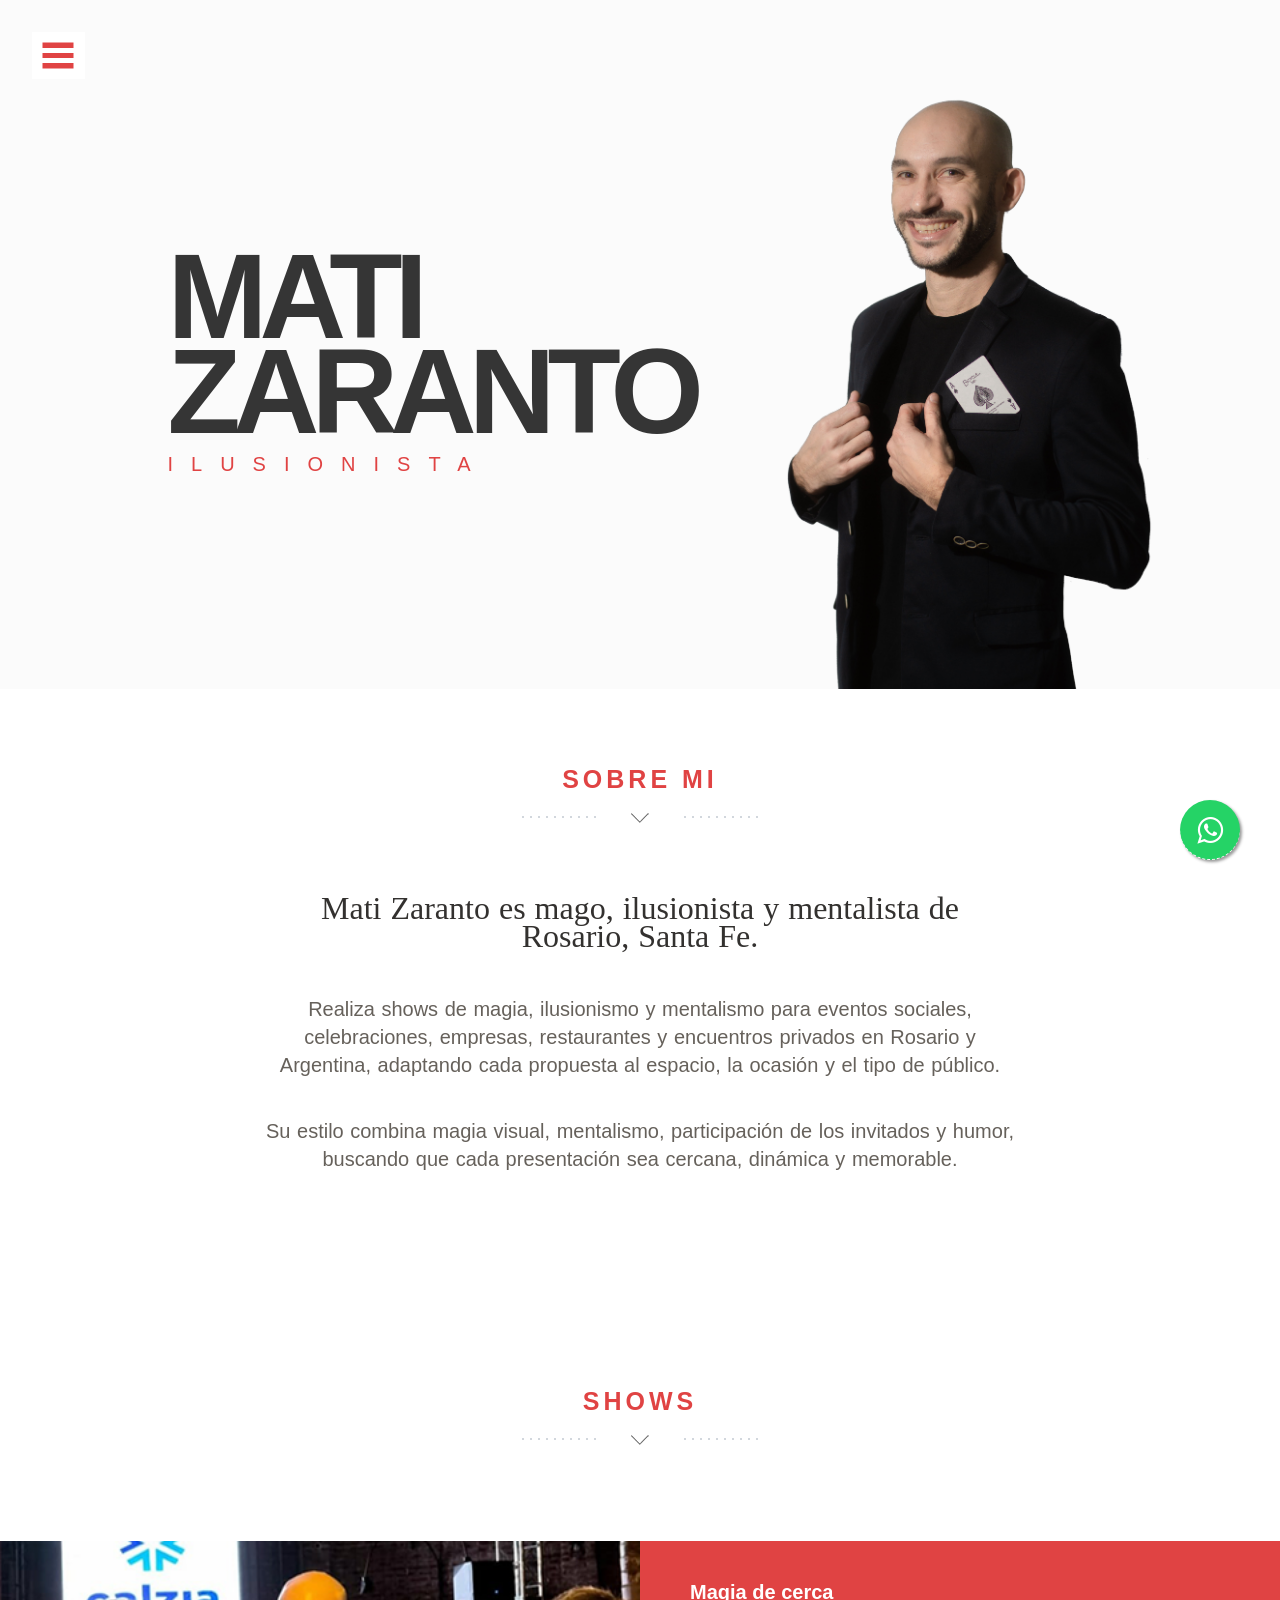
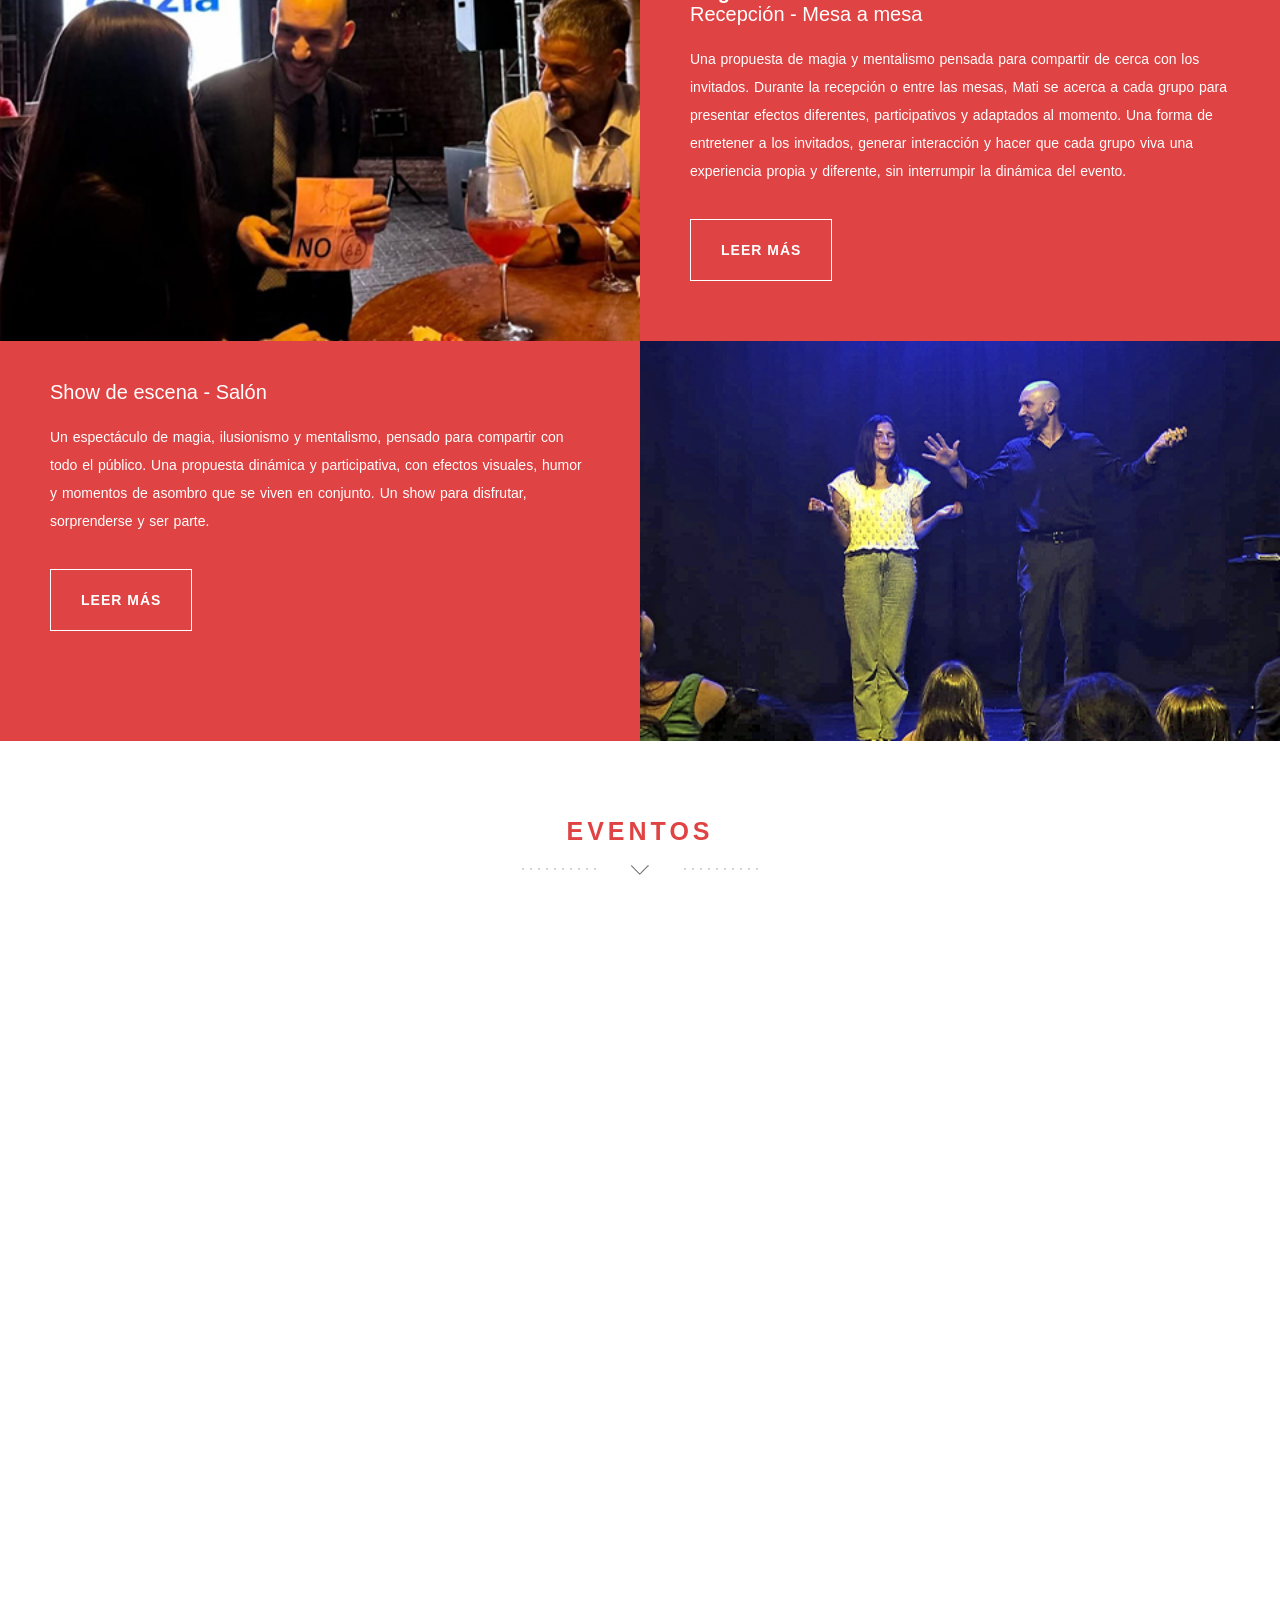
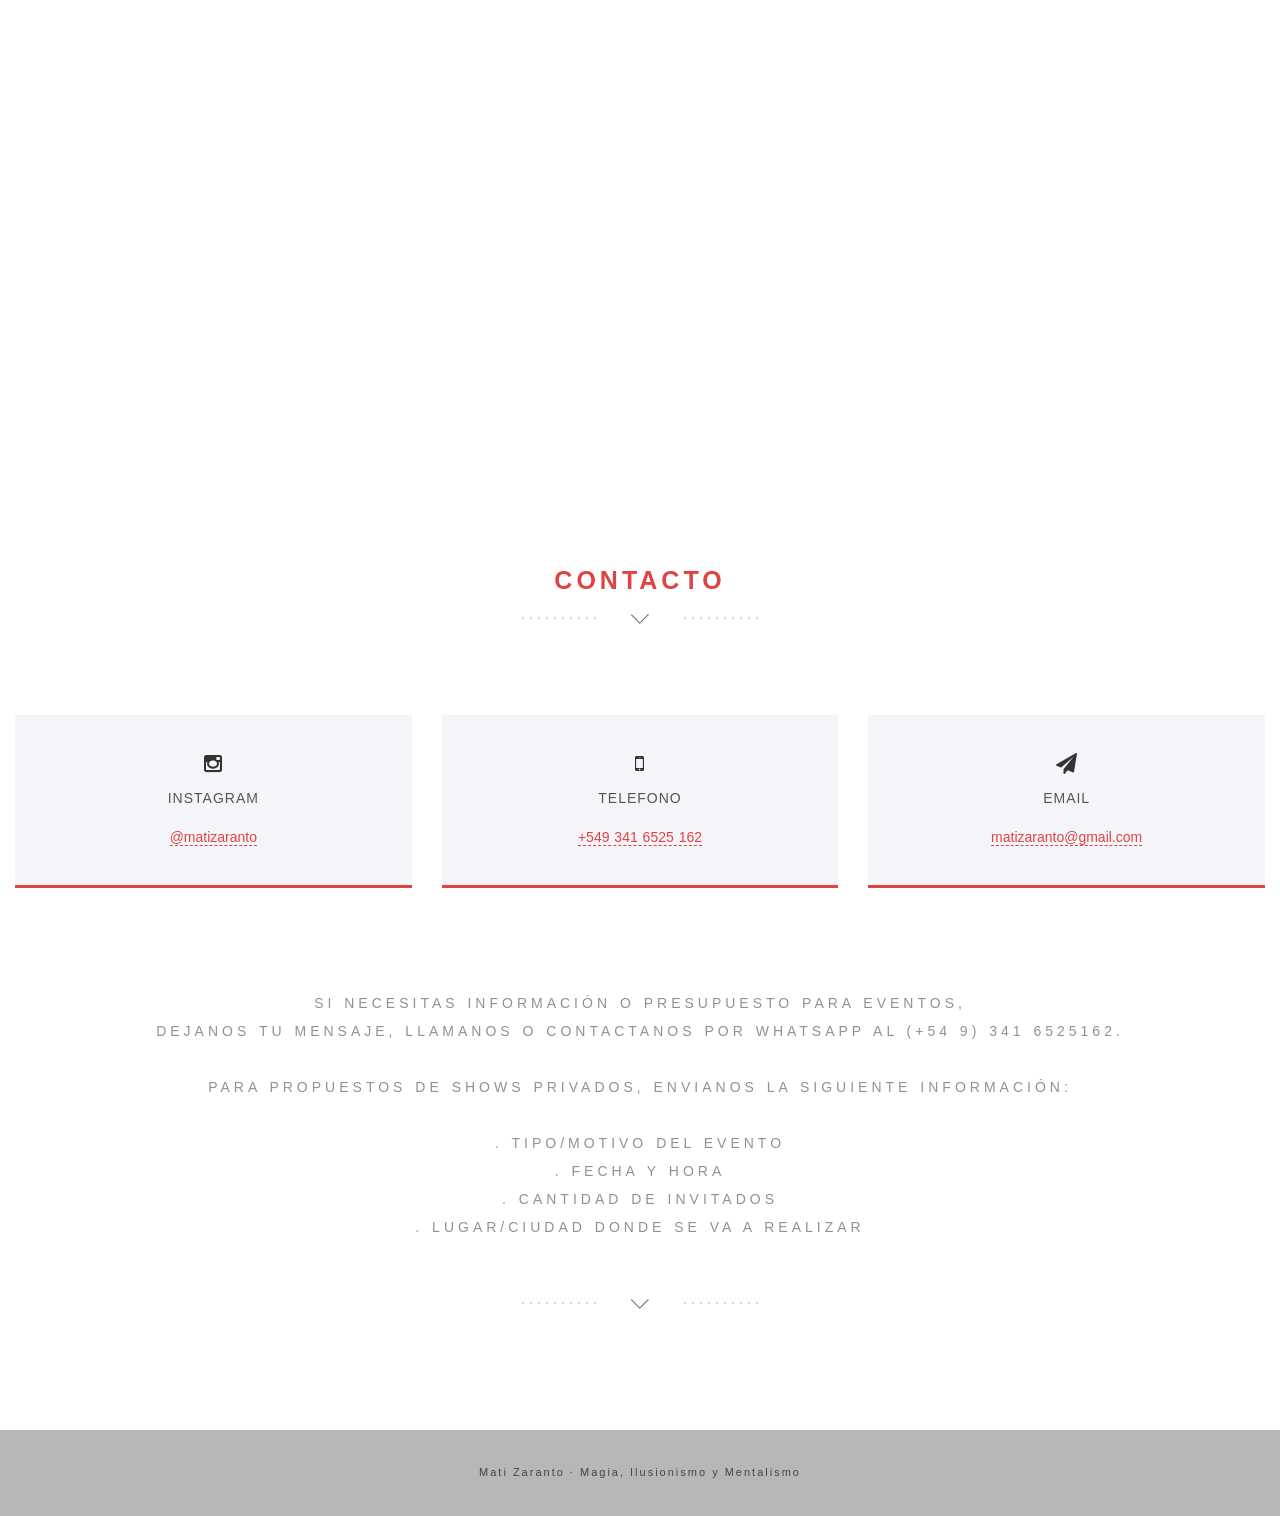
==== commit 1335d165: "Add files via upload" ====
--- a/index.html
+++ b/index.html
@@ -86,52 +86,110 @@
         HEADER SECTION 
         =========================== -->
     <header id="home">
-        <!-- creative menu -->
-        <div class="container-fluid">
+
+    <!-- creative menu -->
+    <div class="container-fluid">
+        <div class="row">
+
+            <div class="menu-wrap">
+                <nav class="menu">
+
+                    <!-- Menu Links -->
+                    <div class="icon-list">
+
+                        <a href="index.html#home">
+                            <i class="fa fa-fw fa-home"></i>
+                            <span>Inicio</span>
+                        </a>
+
+                        <a href="index.html#about">
+                            <i class="fa fa-fw fa-user"></i>
+                            <span>Sobre mí</span>
+                        </a>
+
+                        <a href="index.html#shows">
+                            <i class="fa fa-fw fa-magic"></i>
+                            <span>Shows</span>
+                        </a>
+
+                        <a href="index.html#eventos">
+                            <i class="fa fa-fw fa-picture-o"></i>
+                            <span>Eventos</span>
+                        </a>
+
+                        <a href="preguntas-frecuentes.html">
+                            <i class="fa fa-fw fa-question-circle"></i>
+                            <span>Preguntas frecuentes</span>
+                        </a>
+
+                        <a href="https://www.youtube.com/shorts/-IvRCEYkt_c"
+                           target="_blank"
+                           rel="noopener noreferrer">
+                            <i class="fa fa-fw fa-youtube-play"></i>
+                            <span>Reel</span>
+                        </a>
+
+                        <a href="index.html#contacto">
+                            <i class="fa fa-fw fa-envelope-o"></i>
+                            <span>Contacto</span>
+                        </a>
+
+                    </div>
+
+                </nav>
+            </div>
+
+            <button class="menu-button" id="open-button"></button>
+
+        </div>
+    </div>
+
+
+    <!-- Header Image -->
+    <section class="hero" id="hero">
+
+        <div class="container">
+
+            <!-- Slider Button (don't edit!) -->
             <div class="row">
-                <div class="menu-wrap">
-                    <nav class="menu">
-                        <!-- Menu Links -->
-                        <div class="icon-list">
-                            <a href="index.html#home"><i class="fa fa-fw fa-home"></i><span>Home</span></a>
-                            <a href="index.html#about"><i class="fa fa-fw fa-quote-left"></i><span>Sobre mi </span></a>
-                            <a href="index.html#shows"><i class="fa fa-fw fa-globe"></i><span>Shows</span></a>
-                            <a href="index.html#eventos"><i class="fa fa-fw fa-picture-o"></i><span>Eventos</span></a>
-                            <a href="https://www.youtube.com/shorts/-IvRCEYkt_c" target="_blank"><i
-                                    class="fa fa-fw fa-mobile"></i><span>Reel Publicitario</span></a>
-                            <a href="index.html#contacto"><i
-                                    class="fa fa-fw fa-envelope-o"></i><span>Contacto</span></a>
-                        </div>
-                    </nav>
-                </div>
-                <button class="menu-button" id="open-button"></button><!-- menu button -->
-            </div><!--/row-->
-        </div><!--/container-->
-        <!-- Header Image -->
-        <section class="hero" id="hero">
-            <div class="container">
-                <!-- Slider Button (don't edit!)-->
-                <div class="row">
-                    <div class="col-md-12 text-right navicon">
-                        <a id="nav-toggle" class="nav_slide_button" href="index.html#"><span></span></a>
-                    </div>
-                </div>
-                <!-- HEADER HEADLINE -->
-                <div class="row">
-                    <div class="col-md-8 col-md-offset-1 inner">
-                        <h1 class="animated fadeInDown">
-                            Mati Zaranto
-                        </h1><!-- Title -->
-                        <h3 class="animated fadeInUp delay-05s"><span class="rotate">Ilusionista ,Mentalista,
-                                Mago</span></h3><!-- Text Rotator -->
-                    </div>
-                </div>
-                <!-- Learn More Button -->
-                <br><br><br><br><br>
-            </div>
-        </section>
-        <!-- Header Image End -->
-    </header>
+                <div class="col-md-12 text-right navicon">
+                    <a id="nav-toggle"
+                       class="nav_slide_button"
+                       href="index.html#">
+                        <span></span>
+                    </a>
+                </div>
+            </div>
+
+
+            <!-- HEADER HEADLINE -->
+            <div class="row">
+                <div class="col-md-8 col-md-offset-1 inner">
+
+                    <h1 class="animated fadeInDown">
+                        Mati Zaranto
+                    </h1>
+
+                    <h3 class="animated fadeInUp delay-05s">
+                        <span class="rotate">
+                            Ilusionista, Mentalista, Mago
+                        </span>
+                    </h3>
+
+                </div>
+            </div>
+
+
+            <!-- Learn More Button -->
+            <br><br><br><br><br>
+
+        </div>
+
+    </section>
+
+    <!-- Header Image End -->
+
+</header>
     <!-- ==========================
         HEADER SECTION END  
         =========================== -->
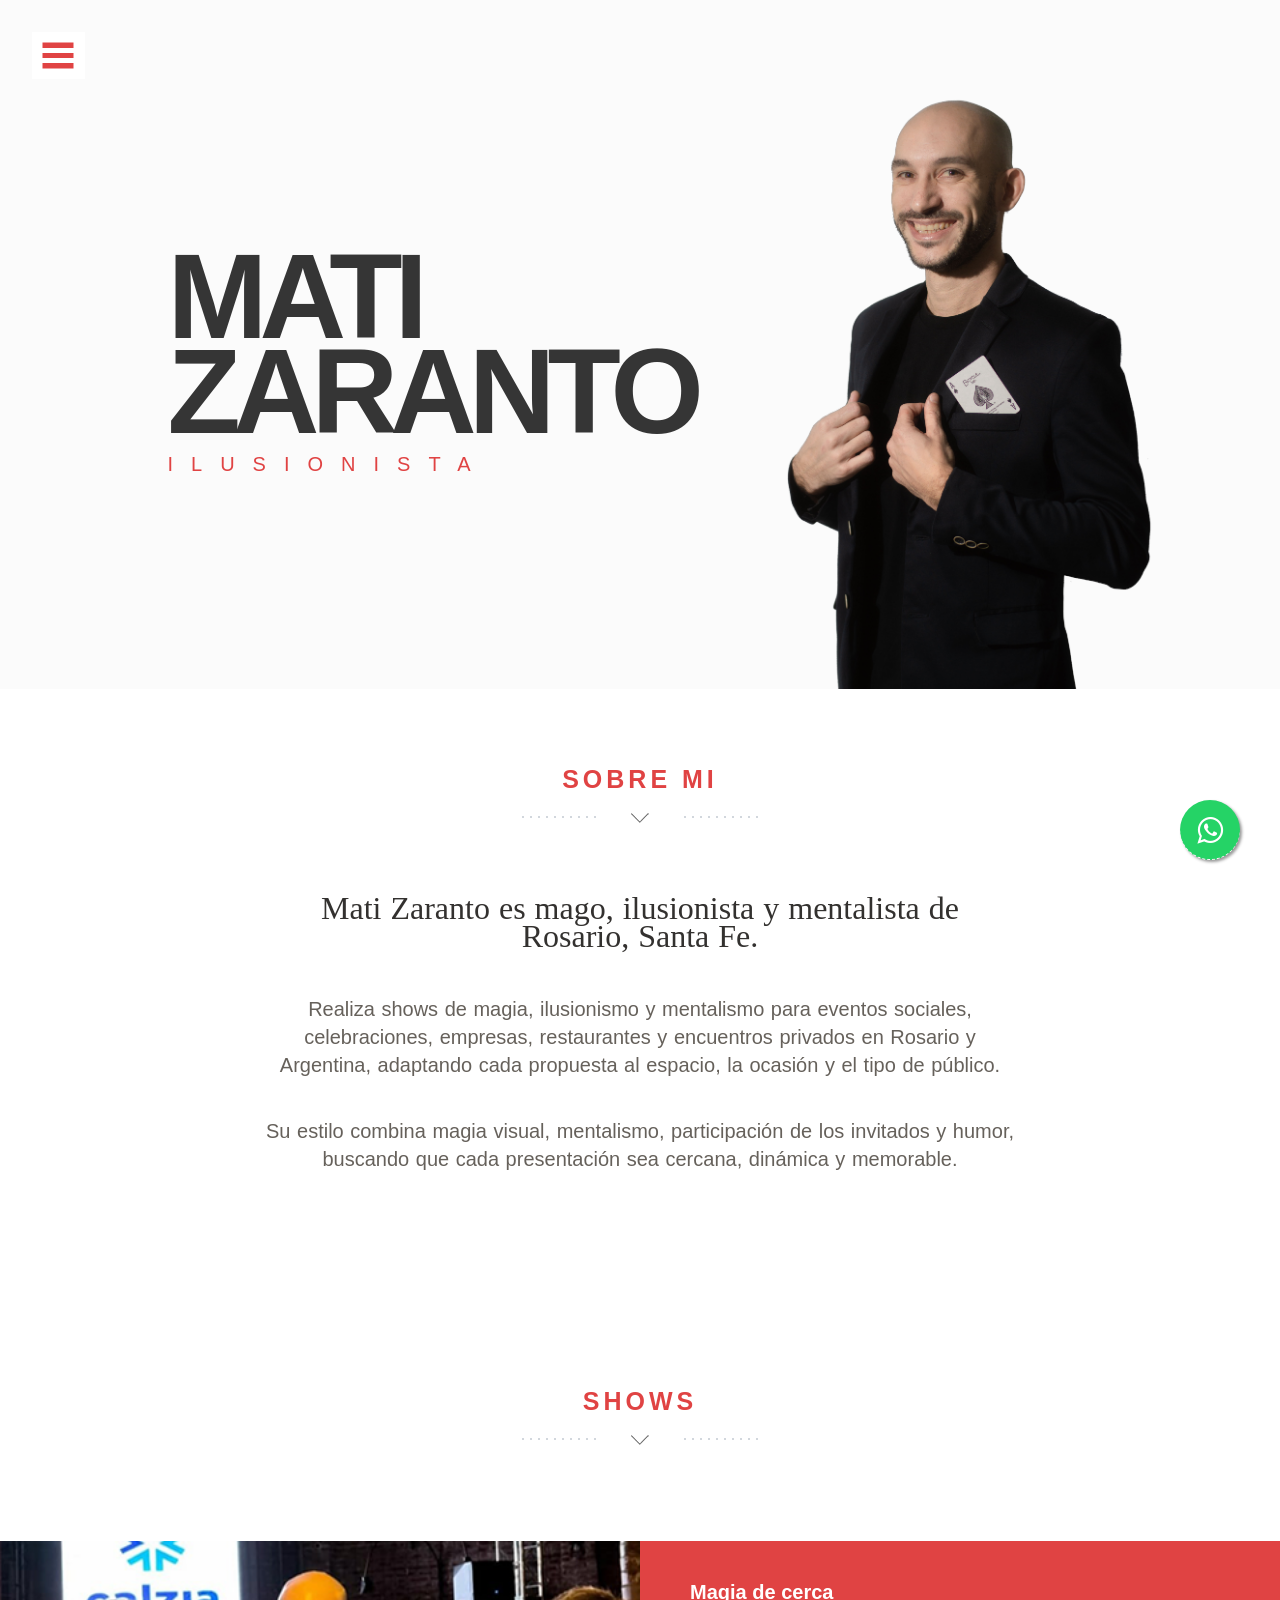
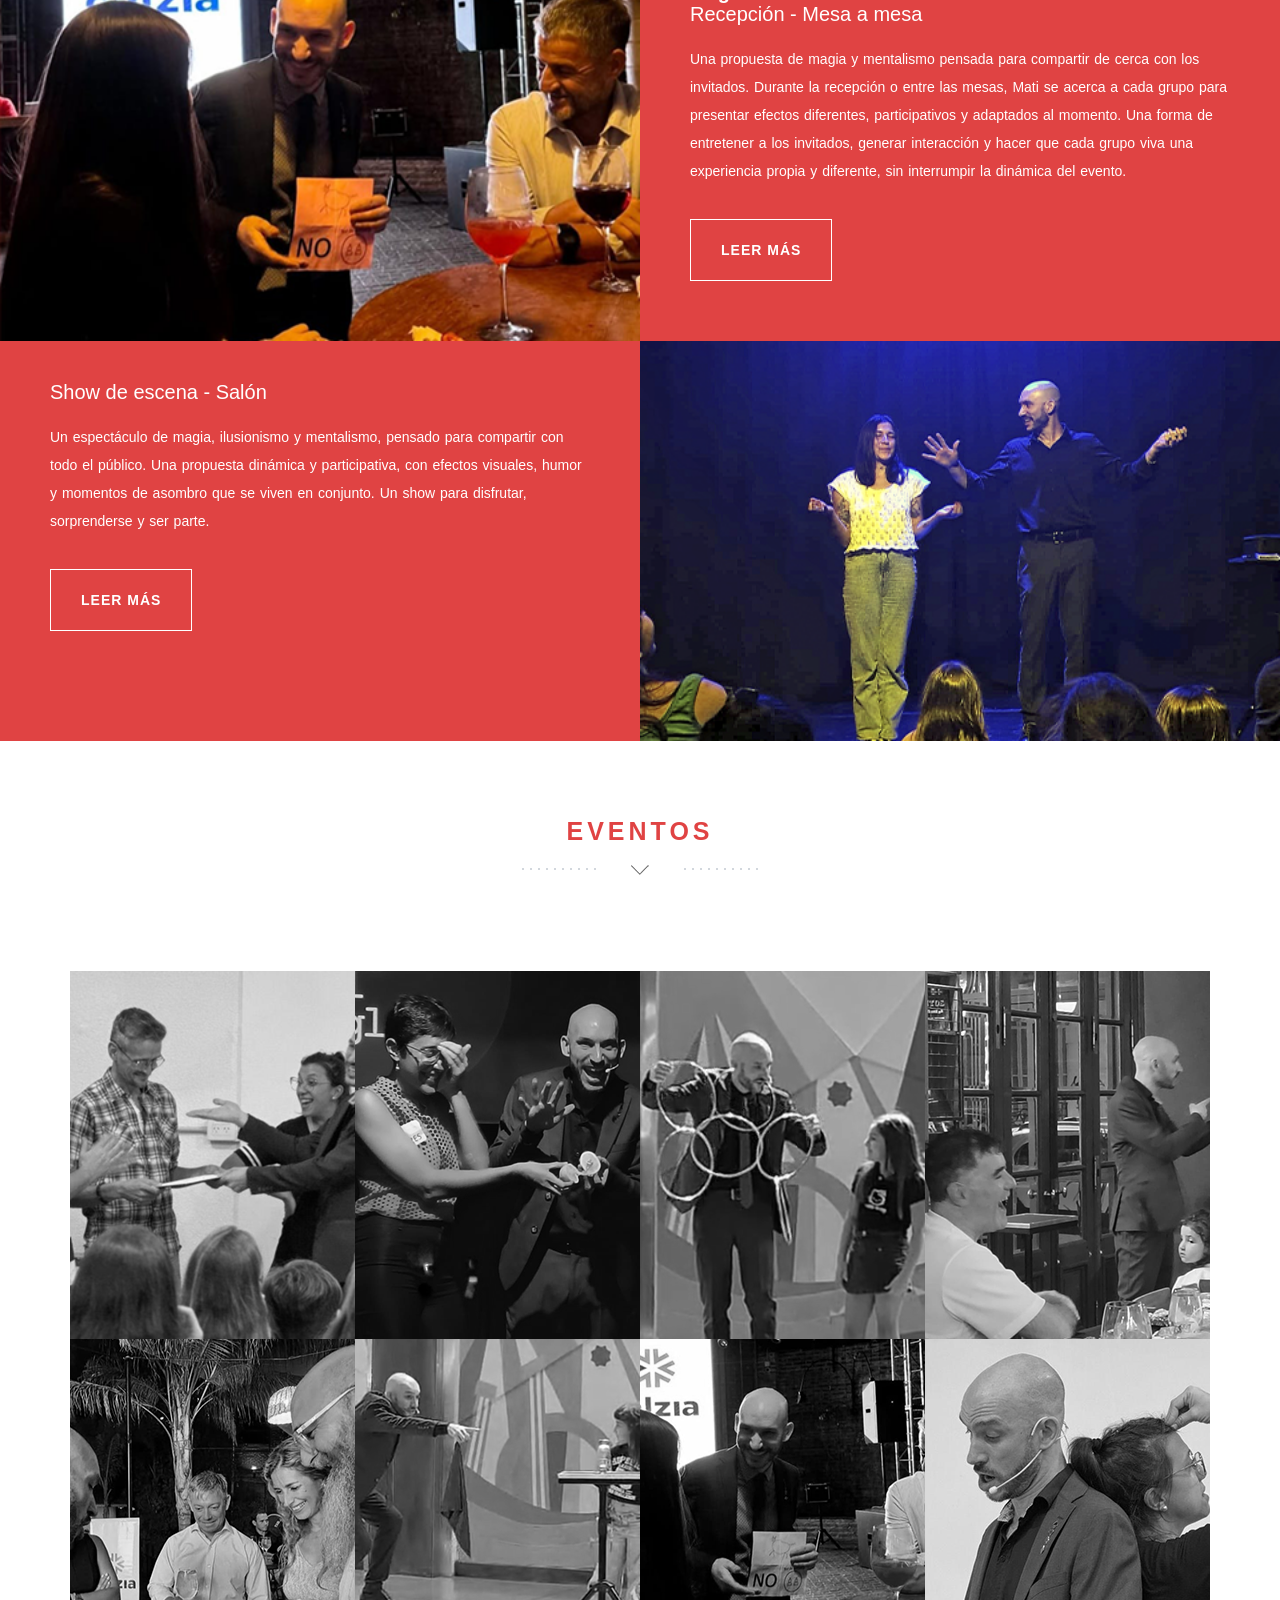
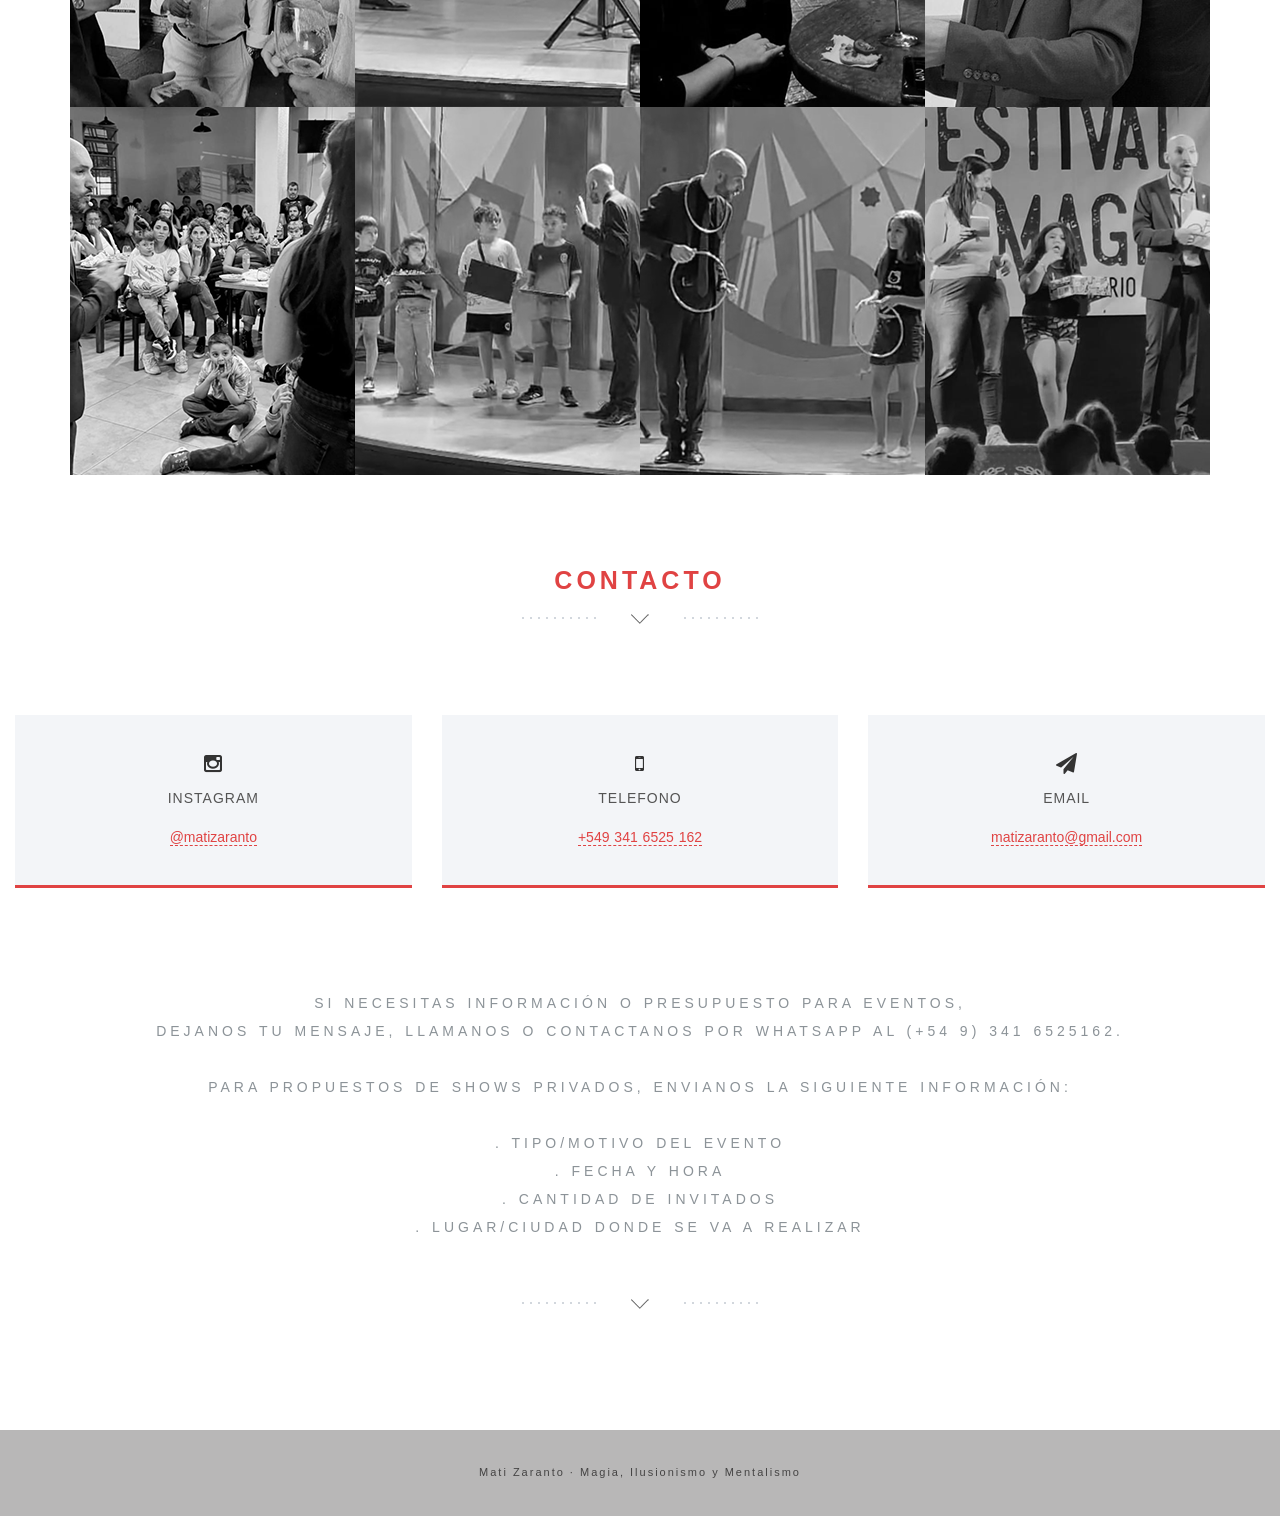
==== commit 8ffce091: "Add files via upload" ====
--- a/index.html
+++ b/index.html
@@ -13,7 +13,7 @@
     </script>
 
     <title>Mati Zaranto | Ilusionista, Mentalista y Mago en Rosario</title>
-    <link rel="icon" type="image/png" href="img/mz.png">
+    <link rel="icon" type="image/png" href="/img/mz.png">
     <meta charset="utf-8">
     <meta http-equiv="X-UA-Compatible" content="IE=edge">
     <meta name="viewport" content="width=device-width, initial-scale=1">
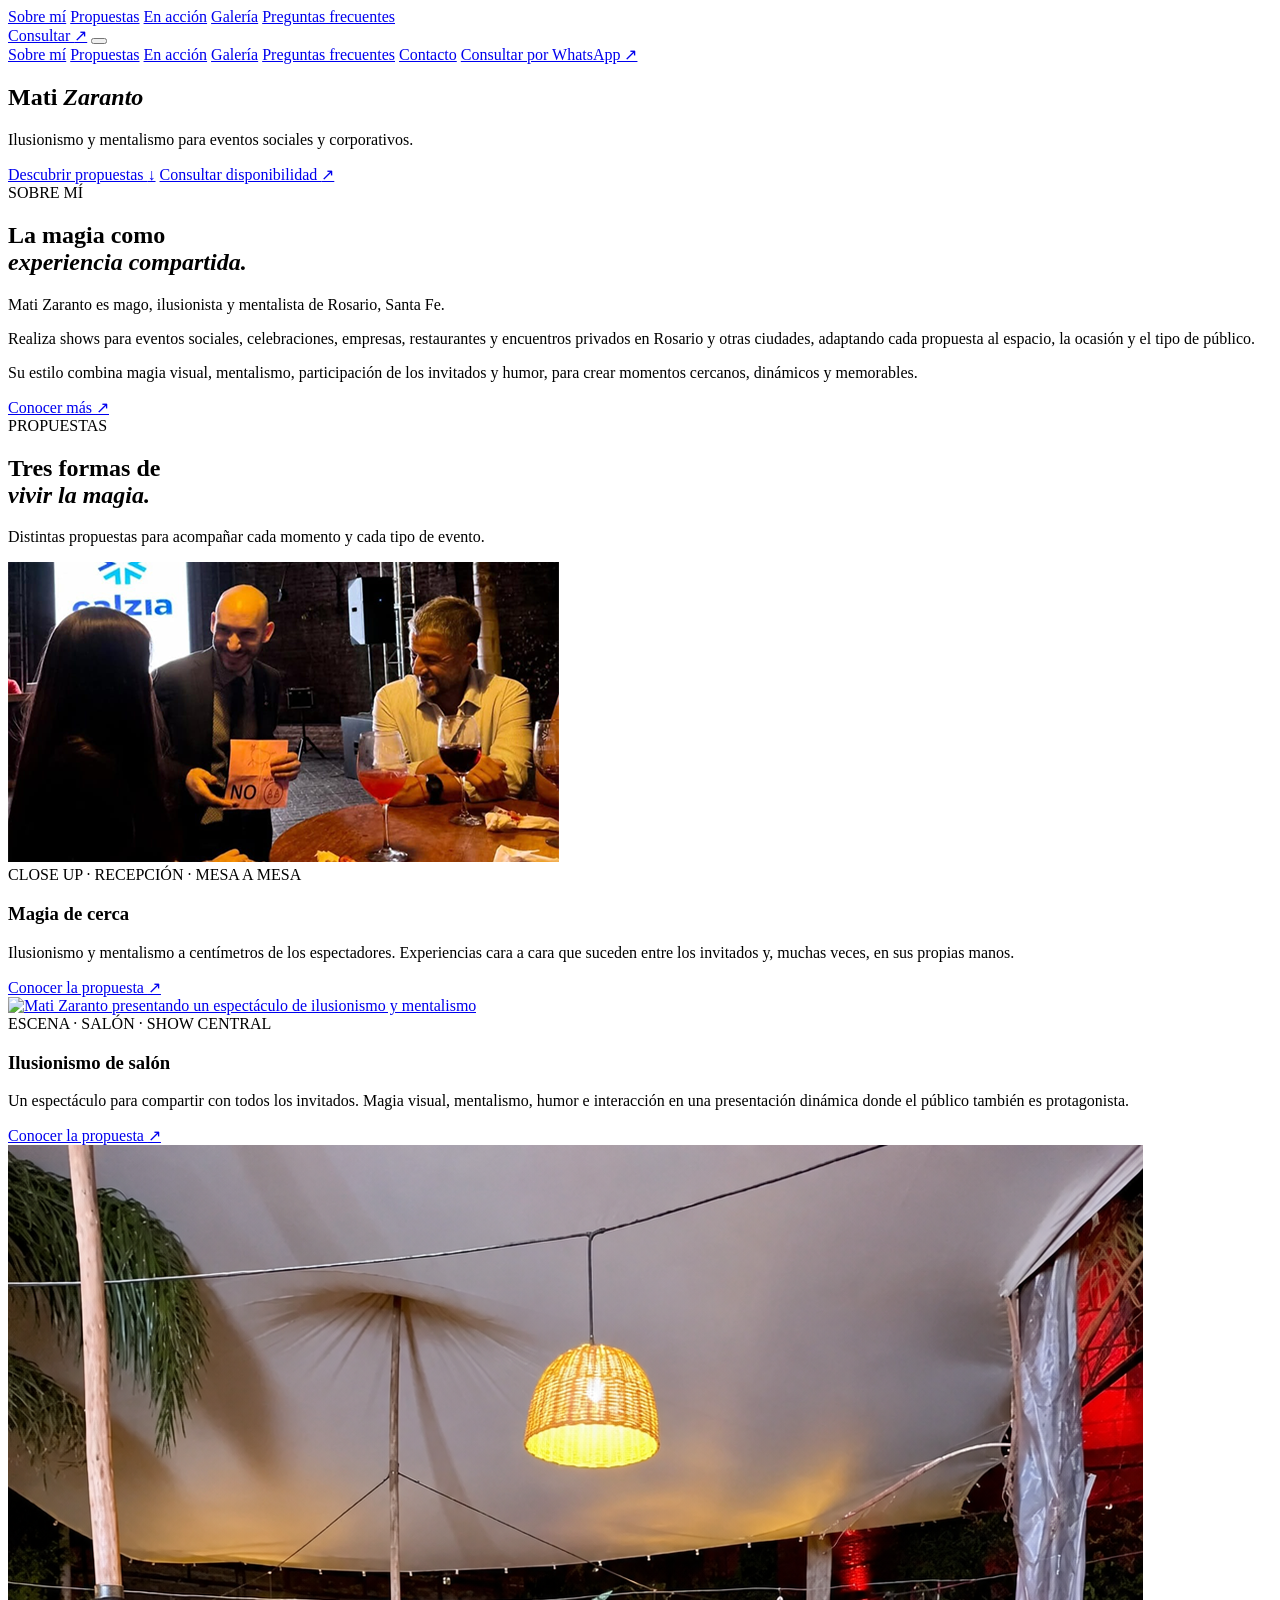
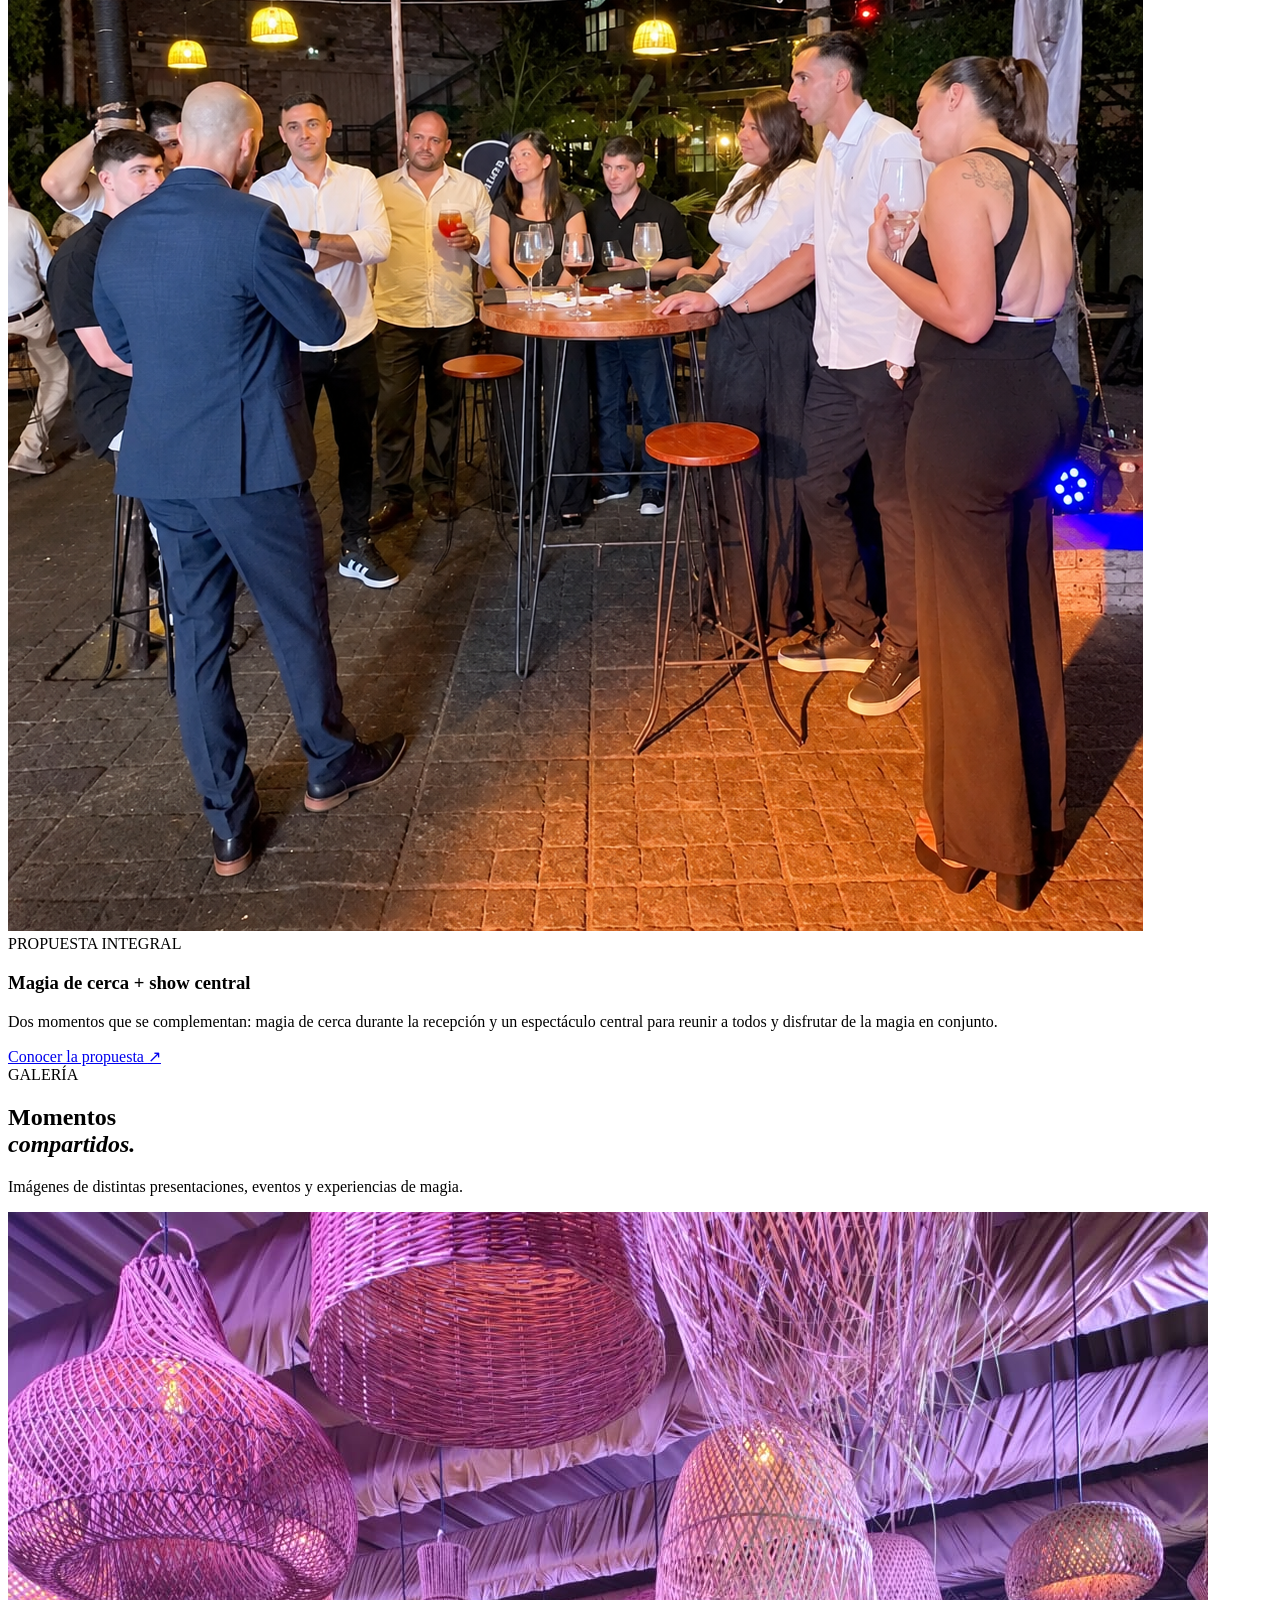
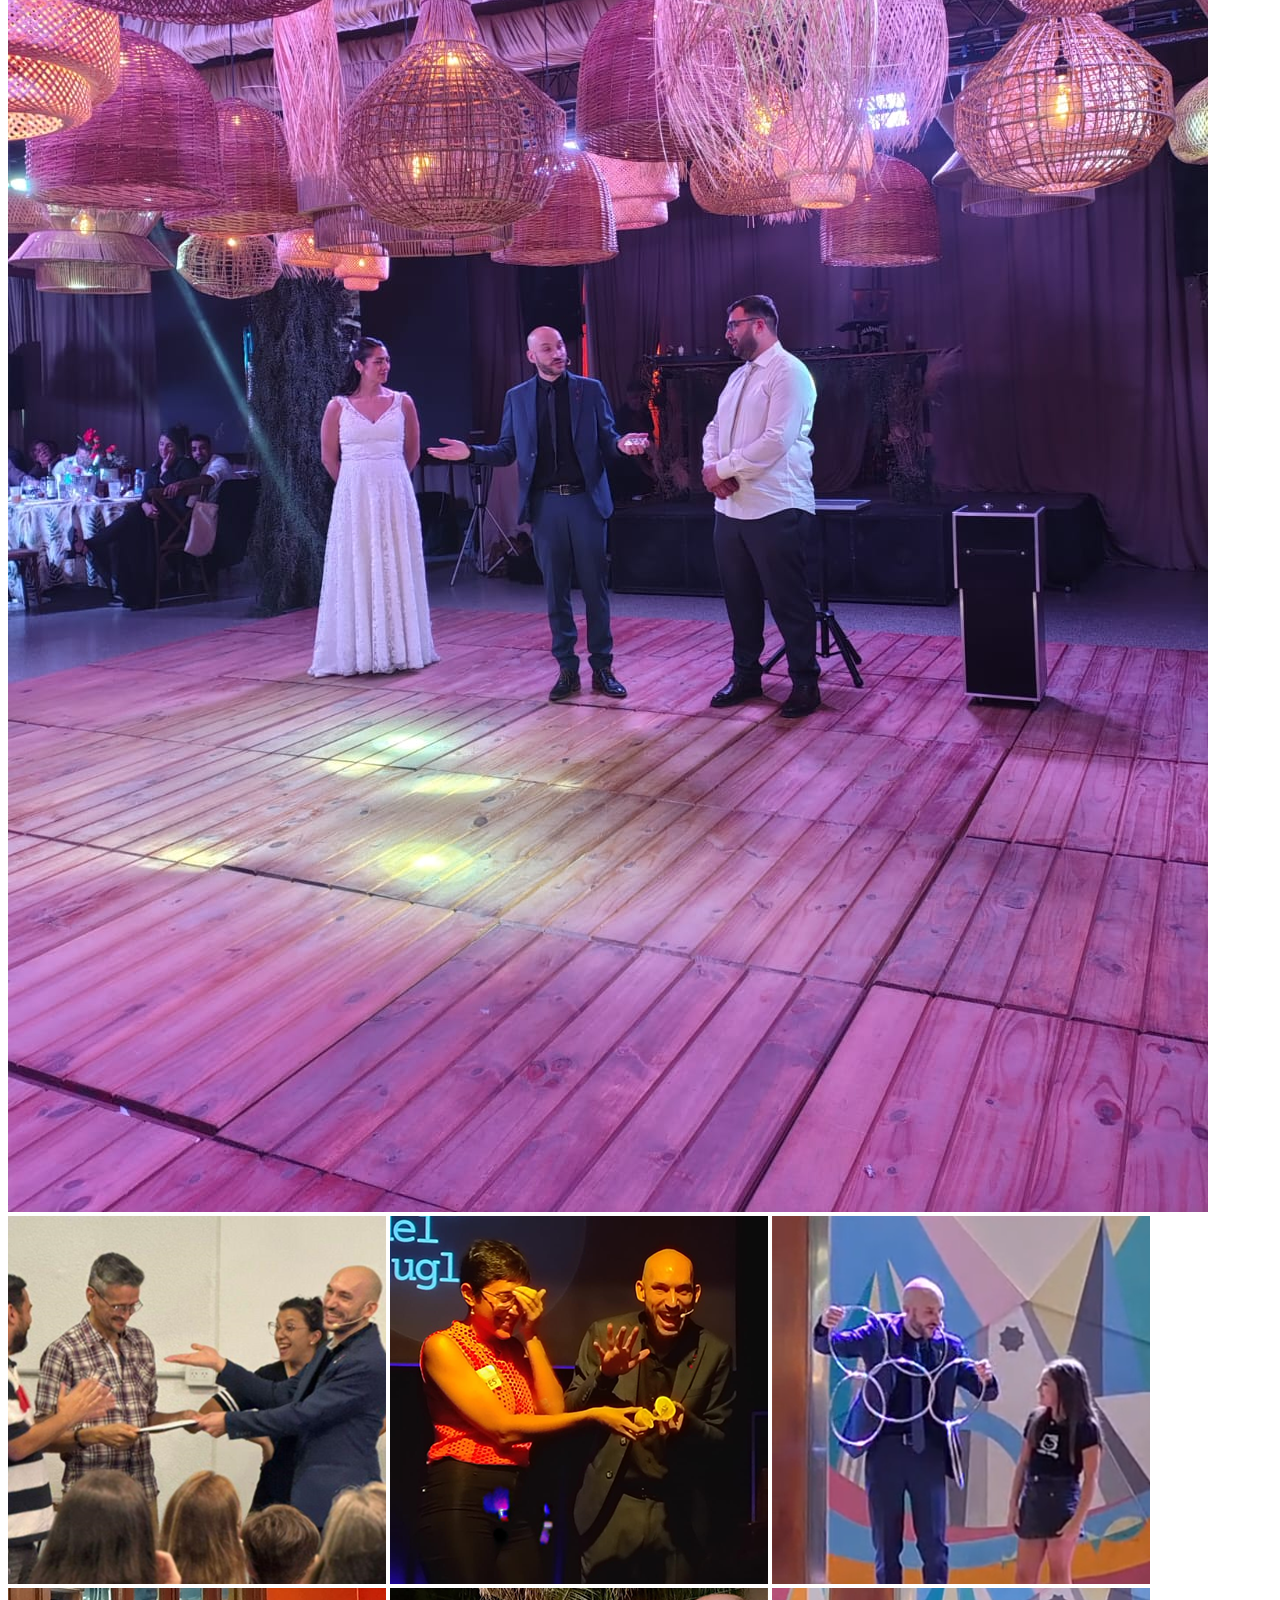
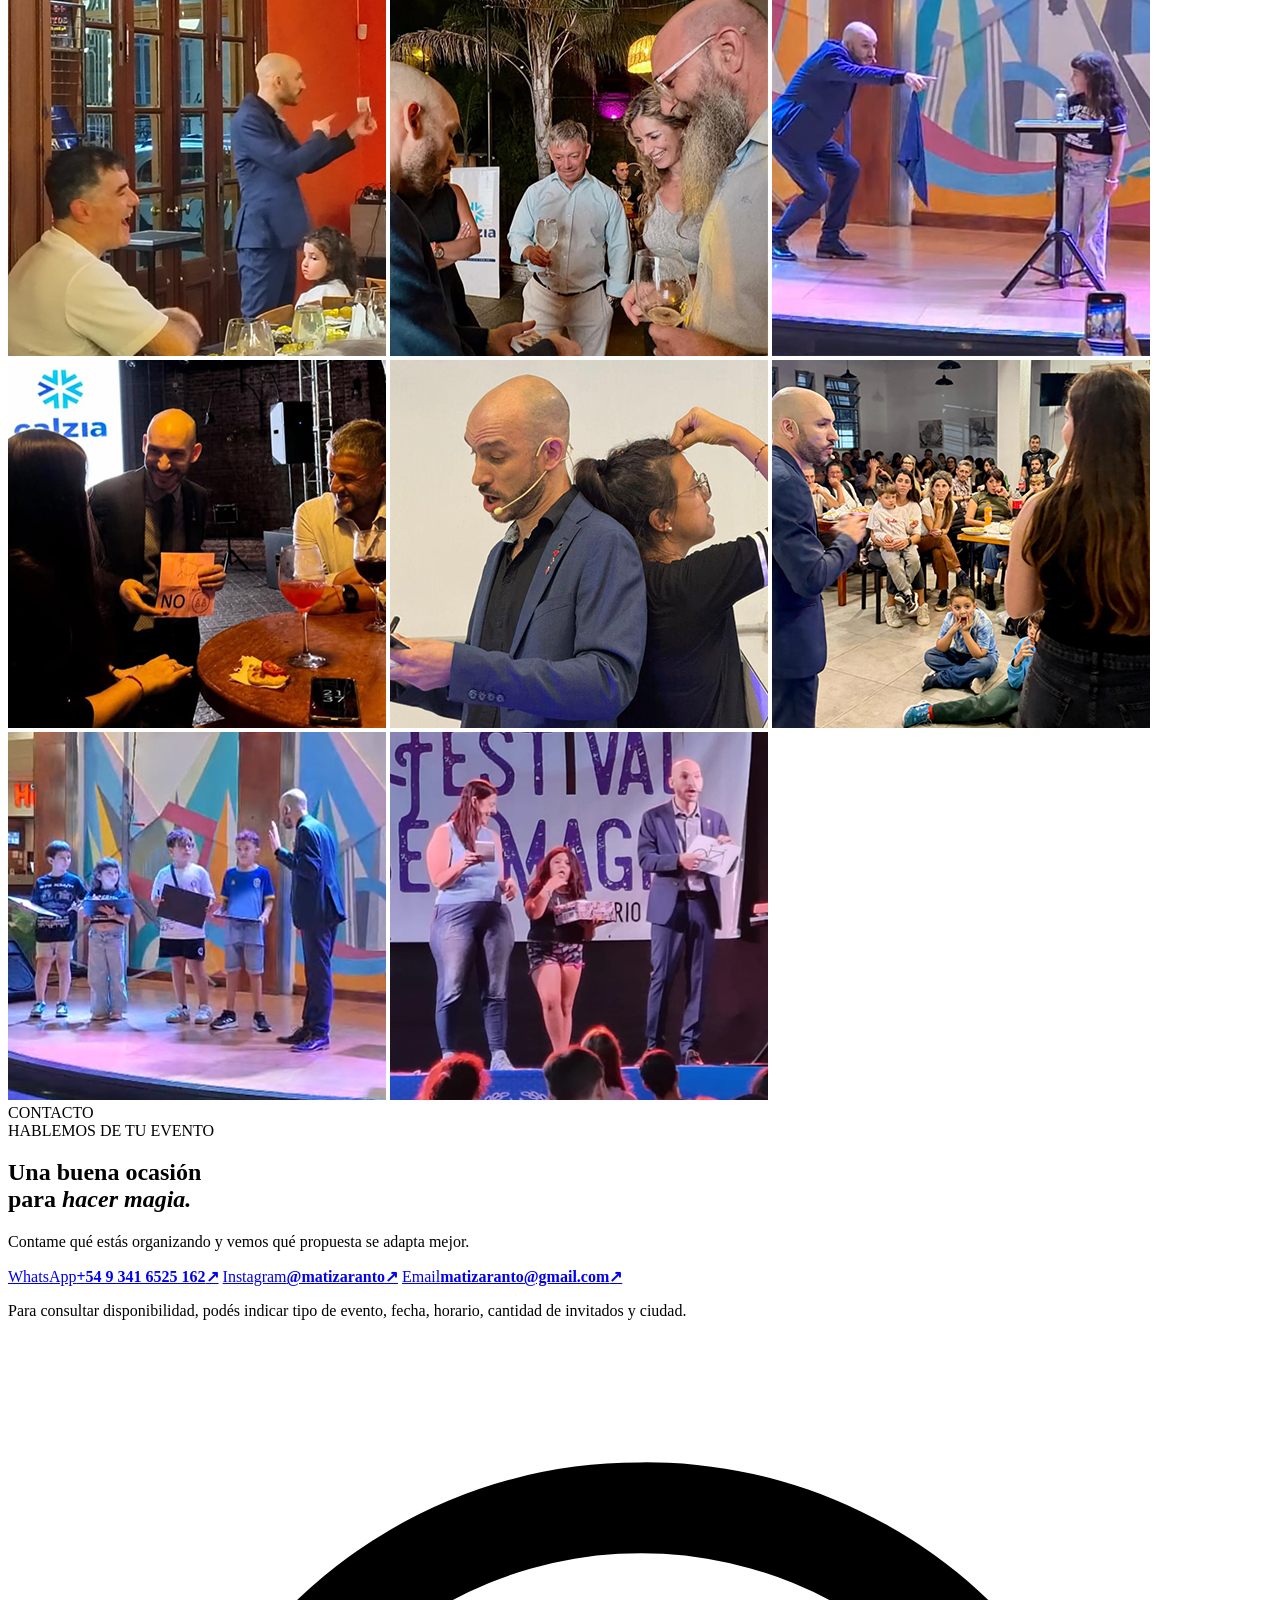
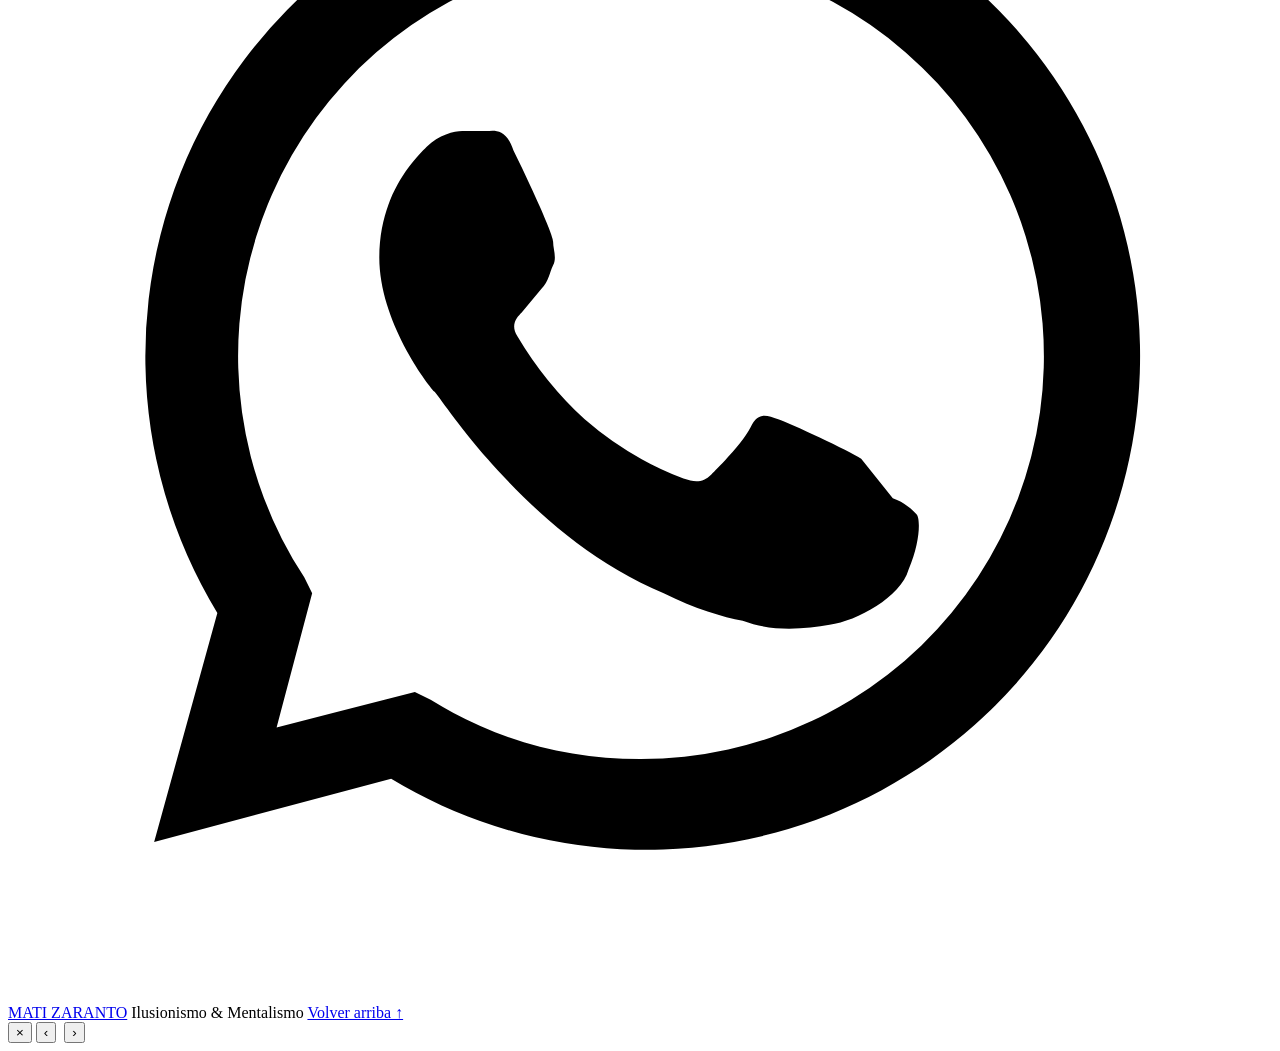
==== commit e38beb12: "Add files via upload" ====
--- a/index.html
+++ b/index.html
@@ -1,675 +1,211 @@
-<!DOCTYPE html>
-<html lang="es">
-
+<!doctype html>
+<html lang="es-AR">
 <head>
-    <!-- Google tag (gtag.js) -->
-    <script async src="https://www.googletagmanager.com/gtag/js?id=G-0EGZ3QR1SS"></script>
-    <script>
+  <meta charset="utf-8">
+  <meta name="viewport" content="width=device-width, initial-scale=1">
+  <title>Mati Zaranto | Mago, Ilusionista y Mentalista en Rosario</title>
+  <meta name="description" content="Mati Zaranto. Ilusionismo y mentalismo para eventos sociales y corporativos en Rosario y Argentina. Magia de cerca y espectáculos para adultos.">
+  <link rel="canonical" href="https://matizaranto.com.ar/">
+  <meta property="og:title" content="Mati Zaranto | Ilusionismo &amp; Mentalismo">
+  <meta property="og:description" content="Magia de cerca y espectáculos de ilusionismo y mentalismo para eventos sociales y corporativos.">
+  <meta property="og:url" content="https://matizaranto.com.ar/">
+  <meta property="og:type" content="website">
+  <meta property="og:locale" content="es_AR">
+  <meta name="theme-color" content="#f4f1eb">
+  <link rel="icon" type="image/png" href="img/mz.png">
+  <link rel="stylesheet" href="css/editorial-home.css">
+  <script async src="https://www.googletagmanager.com/gtag/js?id=G-0EGZ3QR1SS"></script>
+  <script>
     window.dataLayer = window.dataLayer || [];
     function gtag(){dataLayer.push(arguments);}
     gtag('js', new Date());
-
     gtag('config', 'G-0EGZ3QR1SS');
-    </script>
-
-    <title>Mati Zaranto | Ilusionista, Mentalista y Mago en Rosario</title>
-    <link rel="icon" type="image/png" href="/img/mz.png">
-    <meta charset="utf-8">
-    <meta http-equiv="X-UA-Compatible" content="IE=edge">
-    <meta name="viewport" content="width=device-width, initial-scale=1">
-    <meta name="description"
-        content="Mati Zaranto es mago, ilusionista y mentalista en Rosario, Santa Fe. Shows de magia para eventos sociales, empresas, restaurantes y celebraciones.">
-    <!-- SEO -->
-    <link rel="canonical" href="https://matizaranto.com.ar/">
-
-    <!-- Open Graph -->
-    <meta property="og:title" content="Mati Zaranto | Mago en Rosario, Ilusionista y Mentalista">
-    <meta property="og:description"
-        content="Mago en Rosario. Shows de magia, ilusionismo y mentalismo para eventos sociales, empresas, restaurantes y celebraciones.">
-    <meta property="og:url" content="https://matizaranto.com.ar/">
-    <meta property="og:type" content="website">
-    <meta property="og:locale" content="es_AR">
-
-    <!-- Datos estructurados -->
-    <script type="application/ld+json">
-        {
-        "@context": "https://schema.org",
-        "@type": "Organization",
-        "name": "Mati Zaranto",
-        "url": "https://matizaranto.com.ar/",
-        "description": "Mati Zaranto es mago, ilusionista y mentalista en Rosario, Santa Fe. Shows de magia, ilusionismo y mentalismo para eventos sociales, empresas, restaurantes y celebraciones.",
-        "telephone": "+54 341 6525162",
-        "sameAs": [
-            "https://www.instagram.com/matizaranto/"
-        ]
-        }
-    </script>
-
-    <!-- Font Awesome -->
-    <link rel="stylesheet" href="https://cdnjs.cloudflare.com/ajax/libs/font-awesome/6.4.0/css/all.min.css">
-
-    <!-- Bootstrap -->
-    <link href="assets/bootstrap/css/bootstrap.min.css" rel="stylesheet">
-
-    <!-- Font-Awesome -->
-    <link href="assets/font-awesome/css/font-awesome.min.css" rel="stylesheet">
-
-    <!-- Lightbox -->
-    <link href="assets/lightbox/css/lightbox.css" rel="stylesheet">
-
-    <!-- Text Rotator -->
-    <link href="assets/textrotator/simpletextrotator.css" rel="stylesheet">
-
-    <!-- FlexSlider -->
-    <link href="assets/flexslider/flexslider.css" rel="stylesheet">
-
-    <!-- Theme Style -->
-    <link href="css/style.css" rel="stylesheet">
-
-    <!-- Animations -->
-    <link href="css/animate.css" rel="stylesheet">
-
-    <!-- Custom Favicon -->
+  </script>
+  <script type="application/ld+json">
+  {
+    "@context":"https://schema.org",
+    "@type":"Person",
+    "name":"Mati Zaranto",
+    "jobTitle":"Ilusionista y mentalista",
+    "url":"https://matizaranto.com.ar/",
+    "telephone":"+54 341 6525162",
+    "address":{"@type":"PostalAddress","addressLocality":"Rosario","addressRegion":"Santa Fe","addressCountry":"AR"},
+    "sameAs":["https://www.instagram.com/matizaranto/"]
+  }
+  </script>
+</head>
+<body id="top" class="home-editorial">
+  <header class="site-header" id="home">
+    <nav class="editorial-nav" aria-label="Navegación principal">
+      <a class="editorial-brand" href="#home" aria-label="Mati Zaranto, inicio"></a>
+      <div class="editorial-nav-links">
+        <a href="#about">Sobre mí</a>
+        <a href="#shows">Propuestas</a>
+        <a href="#videos">En acción</a>
+        <a href="#eventos">Galería</a>
+        <a href="preguntas-frecuentes.html">Preguntas frecuentes</a>
+      </div>
+      <a class="nav-contact-link" href="https://wa.me/3416525162" target="_blank" rel="noopener noreferrer">Consultar <span aria-hidden="true">↗</span></a>
+      <button class="editorial-menu-toggle" type="button" aria-label="Abrir menú" aria-expanded="false" aria-controls="mobile-menu">
+        <span></span><span></span><span></span>
+      </button>
+    </nav>
+    <div class="editorial-mobile-menu" id="mobile-menu" aria-hidden="true" inert>
+      <a href="#about">Sobre mí</a>
+      <a href="#shows">Propuestas</a>
+      <a href="#videos">En acción</a>
+      <a href="#eventos">Galería</a>
+      <a href="preguntas-frecuentes.html">Preguntas frecuentes</a>
+      <a href="#contacto">Contacto</a>
+      <a href="https://wa.me/3416525162" target="_blank" rel="noopener noreferrer">Consultar por WhatsApp ↗</a>
+    </div>
+  </header>
+
+  <main>
+    <section class="editorial-hero" id="hero" aria-labelledby="hero-title">
+      <div class="hero-overlay"></div>
+      <div class="hero-content">
+       <!-- <span class="editorial-kicker">ILUSIONISMO &amp; MENTALISMO · ROSARIO, ARGENTINA</span>-->
+        <h1 id="hero-title">Mati <em>Zaranto</em></h1>
+        <p class="hero-description">Ilusionismo y mentalismo para eventos sociales y corporativos.</p>
+        <div class="hero-actions">
+          <a href="#shows" class="editorial-button">Descubrir propuestas <span aria-hidden="true">↓</span></a>
+          <a href="#contacto" class="hero-text-link">Consultar disponibilidad <span aria-hidden="true">↗</span></a>
+        </div>
+      </div>
+     <!--  <div class="hero-bottom-note"><span>MAGIA PARA COMPARTIR</span><span>ROSARIO · ARGENTINA</span></div>-->
+    </section>
+
+    <section class="editorial-about section-shell" id="about">
+      <div class="section-index"> <span>SOBRE MÍ</span></div>
+      <div class="about-editorial-grid">
+        <div class="about-heading">
+         
+          <h2>La magia como<br><em>experiencia compartida.</em></h2>
+        </div>
+        <div class="about-copy">
+          <p class="about-lead">Mati Zaranto es mago, ilusionista y mentalista de Rosario, Santa Fe.</p>
+          <p>Realiza shows para eventos sociales, celebraciones, empresas, restaurantes y encuentros privados en Rosario y otras ciudades, adaptando cada propuesta al espacio, la ocasión y el tipo de público.</p>
+          <p>Su estilo combina magia visual, mentalismo, participación de los invitados y humor, para crear momentos cercanos, dinámicos y memorables.</p>
+          <a href="preguntas-frecuentes.html" class="editorial-inline-link">Conocer más <span aria-hidden="true">↗</span></a>
+        </div>
+      </div>
+    </section>
+
+    <section class="shows-editorial" id="shows">
+      <div class="section-shell">
+        <div class="section-index"> <span>PROPUESTAS</span></div>
+        <div class="section-heading-row">
+          <div>
+           
+            <h2>Tres formas de<br><em>vivir la magia.</em></h2>
+          </div>
+          <p class="section-heading-description">Distintas propuestas para acompañar cada momento y cada tipo de evento.</p>
+        </div>
+        <div class="shows-editorial-grid">
+          <article class="show-editorial-card">
+            <a href="closeup.html" class="show-editorial-image">
+              <img src="img/closeup4.png" alt="Mati Zaranto realizando magia de cerca entre los invitados" loading="lazy">
+              
+            </a>
+            <div class="show-editorial-content">
+              <span class="show-editorial-category">CLOSE UP · RECEPCIÓN · MESA A MESA</span>
+              <h3>Magia de cerca</h3>
+              <p>Ilusionismo y mentalismo a centímetros de los espectadores. Experiencias cara a cara que suceden entre los invitados y, muchas veces, en sus propias manos.</p>
+              <a href="closeup.html" class="editorial-inline-link">Conocer la propuesta <span aria-hidden="true">↗</span></a>
+            </div>
+          </article>
+          <article class="show-editorial-card">
+            <a href="salon.html" class="show-editorial-image">
+              <img src="img/portfolio/magiaSalon.png" alt="Mati Zaranto presentando un espectáculo de ilusionismo y mentalismo" loading="lazy">
+             
+            </a>
+            <div class="show-editorial-content">
+              <span class="show-editorial-category">ESCENA · SALÓN · SHOW CENTRAL</span>
+              <h3>Ilusionismo de salón</h3>
+              <p>Un espectáculo para compartir con todos los invitados. Magia visual, mentalismo, humor e interacción en una presentación dinámica donde el público también es protagonista.</p>
+              <a href="salon.html" class="editorial-inline-link">Conocer la propuesta <span aria-hidden="true">↗</span></a>
+            </div>
+          </article>
+          <article class="show-editorial-card">
+            <a href="https://wa.me/3416525162?text=Hola%20Mati%2C%20quisiera%20consultar%20por%20una%20propuesta%20integral%20para%20mi%20evento." class="show-editorial-image" target="_blank" rel="noopener noreferrer" aria-label="Consultar por una propuesta integral">
+              <img src="img/portfolio/magiadecerca.png" alt="Mati Zaranto realizando magia durante un evento" loading="lazy">
+           
+            </a>
+            <div class="show-editorial-content">
+              <span class="show-editorial-category">PROPUESTA INTEGRAL</span>
+              <h3>Magia de cerca + show central</h3>
+              <p>Dos momentos que se complementan: magia de cerca durante la recepción y un espectáculo central para reunir a todos y disfrutar de la magia en conjunto.</p>
+              <a href="salon.html" class="editorial-inline-link">Conocer la propuesta <span aria-hidden="true">↗</span></a>
+            </div>
+          </article>
+        </div>
+      </div>
+    </section>
+
+
+    <section class="editorial-gallery section-shell" id="eventos">
+      <div class="section-index"><span>GALERÍA</span></div>
+      <div class="gallery-heading">
+        <div>
+          <h2>Momentos<br><em>compartidos.</em></h2>
+        </div>
+        <p>Imágenes de distintas presentaciones, eventos y experiencias de magia.</p>
+      </div>
+      <div class="editorial-gallery-grid">
+        <a href="img/portfolio/casamiento4_matizaranto.jpeg" class="gallery-item"><img src="img/portfolio/casamiento4_matizaranto.jpeg" alt="Mati Zaranto realizando mentalismo" loading="lazy"></a>
+        <a href="img/portfolio/dibujos2.PNG" class="gallery-item"><img src="img/portfolio/dibujos1.PNG" alt="Mati Zaranto realizando mentalismo" loading="lazy"></a>
+        <a href="img/portfolio/limon2.jpeg" class="gallery-item"><img src="img/portfolio/limon1.PNG" alt="Mati Zaranto realizando magia y humor" loading="lazy"></a>
+        <a href="img/portfolio/aros2.PNG" class="gallery-item"><img src="img/portfolio/aros1.PNG" alt="Mati Zaranto presentando los aros chinos" loading="lazy"></a>
+        <a href="img/portfolio/bille2.jpeg" class="gallery-item"><img src="img/portfolio/bille1.PNG" alt="Mati Zaranto realizando magia en un show privado" loading="lazy"></a>
+        <a href="img/portfolio/close2.jpeg" class="gallery-item"><img src="img/portfolio/close1.PNG" alt="Mati Zaranto realizando magia de cerca" loading="lazy"></a>
+        <a href="img/portfolio/eeeeee.PNG" class="gallery-item"><img src="img/portfolio/eeeeee1.png" alt="Mati Zaranto durante una presentación" loading="lazy"></a>
+        <a href="img/portfolio/closeup2.jpeg" class="gallery-item"><img src="img/portfolio/closeup1.PNG" alt="Mati Zaranto realizando magia de cerca y mentalismo" loading="lazy"></a>
+        <a href="img/portfolio/lee.jpeg" class="gallery-item"><img src="img/portfolio/lee1.png" alt="Mati Zaranto realizando mentalismo en un evento" loading="lazy"></a>
+        <a href="img/portfolio/event.jpeg" class="gallery-item"><img src="img/portfolio/event1.png" alt="Mati Zaranto en un show de magia y mentalismo" loading="lazy"></a>
+        <a href="img/portfolio/dsdfdf.PNG" class="gallery-item"><img src="img/portfolio/dsdfdf1.png" alt="Mati Zaranto realizando mentalismo en un espectáculo" loading="lazy"></a>
+        <a href="img/portfolio/bu.jpeg" class="gallery-item"><img src="img/portfolio/bu1.png" alt="Mati Zaranto en el Festival de Magia de Rosario" loading="lazy"></a>
+      </div>
+    </section>
+
+    <section class="editorial-contact" id="contacto">
+      <div class="section-shell">
+        <div class="section-index light-index"> <span>CONTACTO</span></div>
+        <div class="contact-editorial-grid">
+          <div>
+            <span class="editorial-kicker light-kicker">HABLEMOS DE TU EVENTO</span>
+            <h2>Una buena ocasión<br>para <em>hacer magia.</em></h2>
+            <p class="contact-intro">Contame qué estás organizando y vemos qué propuesta se adapta mejor.</p>
+          </div>
+          <div class="contact-editorial-details">
+            <a href="https://wa.me/3416525162" target="_blank" rel="noopener noreferrer" class="contact-line"><span>WhatsApp</span><strong>+54 9 341 6525 162</strong><b aria-hidden="true">↗</b></a>
+            <a href="https://www.instagram.com/matizaranto/" target="_blank" rel="noopener noreferrer" class="contact-line"><span>Instagram</span><strong>@matizaranto</strong><b aria-hidden="true">↗</b></a>
+            <a href="mailto:matizaranto@gmail.com" class="contact-line"><span>Email</span><strong>matizaranto@gmail.com</strong><b aria-hidden="true">↗</b></a>
+            <p class="contact-note">Para consultar disponibilidad, podés indicar tipo de evento, fecha, horario, cantidad de invitados y ciudad.</p>
+          </div>
+        </div>
+      </div>
+    </section>
+  </main>
+
+  <a href="https://wa.me/3416525162" class="whatsapp-float" target="_blank" rel="noopener noreferrer" aria-label="Contactar por WhatsApp">
+    <svg viewBox="0 0 32 32" aria-hidden="true"><path d="M16 3.2A12.5 12.5 0 0 0 5.3 22.2L3.7 28l6-1.6A12.5 12.5 0 1 0 16 3.2Zm0 22.7c-1.9 0-3.7-.5-5.3-1.5l-.4-.2-3.5.9.9-3.4-.2-.4A10.2 10.2 0 1 1 16 25.9Zm5.6-7.6c-.3-.2-1.8-.9-2.1-1s-.5-.2-.7.2-.8 1-1 1.2-.4.2-.7.1a8.3 8.3 0 0 1-2.5-1.5 9.3 9.3 0 0 1-1.7-2.1c-.2-.3 0-.5.1-.6l.5-.6c.2-.2.2-.4.3-.6s0-.4 0-.6-.7-1.7-1-2.3c-.2-.6-.5-.5-.7-.5h-.6c-.2 0-.6.1-.9.4s-1.2 1.2-1.2 2.8 1.2 3.2 1.4 3.4 2.4 3.7 5.8 5.1c.8.4 1.5.6 2 .7.8.3 1.6.2 2.2.1.7-.1 1.8-.7 2-1.4.3-.7.3-1.3.2-1.4s-.3-.3-.6-.4Z"/></svg>
+  </a>
+
+  <footer class="editorial-footer">
+    <a href="#home" class="footer-brand">MATI ZARANTO</a>
+    <span>Ilusionismo &amp; Mentalismo</span>
+    <a href="#top" class="back-to-top">Volver arriba ↑</a>
    
-
-    
-</head>
-
-
-
-<body id="top">
-
-
-
-
-    <!-- ==========================
-        HEADER SECTION 
-        =========================== -->
-    <header id="home">
-
-    <!-- creative menu -->
-    <div class="container-fluid">
-        <div class="row">
-
-            <div class="menu-wrap">
-                <nav class="menu">
-
-                    <!-- Menu Links -->
-                    <div class="icon-list">
-
-                        <a href="index.html#home">
-                            <i class="fa fa-fw fa-home"></i>
-                            <span>Inicio</span>
-                        </a>
-
-                        <a href="index.html#about">
-                            <i class="fa fa-fw fa-user"></i>
-                            <span>Sobre mí</span>
-                        </a>
-
-                        <a href="index.html#shows">
-                            <i class="fa fa-fw fa-magic"></i>
-                            <span>Shows</span>
-                        </a>
-
-                        <a href="index.html#eventos">
-                            <i class="fa fa-fw fa-picture-o"></i>
-                            <span>Eventos</span>
-                        </a>
-
-                        <a href="preguntas-frecuentes.html">
-                            <i class="fa fa-fw fa-question-circle"></i>
-                            <span>Preguntas frecuentes</span>
-                        </a>
-
-                        <a href="https://www.youtube.com/shorts/-IvRCEYkt_c"
-                           target="_blank"
-                           rel="noopener noreferrer">
-                            <i class="fa fa-fw fa-youtube-play"></i>
-                            <span>Reel</span>
-                        </a>
-
-                        <a href="index.html#contacto">
-                            <i class="fa fa-fw fa-envelope-o"></i>
-                            <span>Contacto</span>
-                        </a>
-
-                    </div>
-
-                </nav>
-            </div>
-
-            <button class="menu-button" id="open-button"></button>
-
-        </div>
-    </div>
-
-
-    <!-- Header Image -->
-    <section class="hero" id="hero">
-
-        <div class="container">
-
-            <!-- Slider Button (don't edit!) -->
-            <div class="row">
-                <div class="col-md-12 text-right navicon">
-                    <a id="nav-toggle"
-                       class="nav_slide_button"
-                       href="index.html#">
-                        <span></span>
-                    </a>
-                </div>
-            </div>
-
-
-            <!-- HEADER HEADLINE -->
-            <div class="row">
-                <div class="col-md-8 col-md-offset-1 inner">
-
-                    <h1 class="animated fadeInDown">
-                        Mati Zaranto
-                    </h1>
-
-                    <h3 class="animated fadeInUp delay-05s">
-                        <span class="rotate">
-                            Ilusionista, Mentalista, Mago
-                        </span>
-                    </h3>
-
-                </div>
-            </div>
-
-
-            <!-- Learn More Button -->
-            <br><br><br><br><br>
-
-        </div>
-
-    </section>
-
-    <!-- Header Image End -->
-
-</header>
-    <!-- ==========================
-        HEADER SECTION END  
-        =========================== -->
-
-    <!-- ==========================
-       Whatsapp flotante 
-        =========================== -->
-    <a href="https://wa.me/3416525162" class="whatsapp-float" target="_blank">
-        <i class="fa fa-whatsapp whatsapp-icon"></i>
-    </a>
-    <!-- ==========================
-       FIN Whatsapp flotante 
-        =========================== -->
-    <!-- ==========================
-        acerca de  mi
-        =========================== -->
-
-    <section class="swag text-center" id="about">
-        <div class="container">
-            <!-- WELCOME TEXT -->
-            <div class="row">
-                <div class="col-md-10 col-md-offset-1">
-
-                    <h2 class="arrow"><span>Sobre mi</span></h2>
-                    <div class="about-text">
-                        <p class="about-intro">
-                            Mati Zaranto es mago, ilusionista y mentalista de Rosario, Santa Fe.
-                        </p>
-
-                        <p>
-                            Realiza shows de magia, ilusionismo y mentalismo para eventos
-                            sociales, celebraciones, empresas, restaurantes y encuentros
-                            privados en Rosario y Argentina, adaptando cada propuesta al
-                            espacio, la ocasión y el tipo de público.
-                        </p>
-
-                        <p>
-                            Su estilo combina magia visual, mentalismo, participación de los
-                            invitados y humor, buscando que cada presentación sea cercana,
-                            dinámica y memorable.
-                        </p>
-                    </div>
-                </div>
-            </div>
-        </div>
-    </section>
-
-    <!-- ==========================
-       FIN acerca de  mi
-        =========================== -->
-    <!-- ==========================
-       shows  
-        =========================== -->
-    <section class="swag text-center" id="shows">
-        <div class="container">
-            <!-- Headline -->
-            <div class="row">
-                <h2 class="arrow">
-                    <span>Shows</span>
-                </h2>
-            </div>
-        </div>
-    </section>
-    <div class="container-fluid">
-        <!-- About 1 -->
-        <div class="row color-bg">
-            <div class="col-md-6 nopadding features-intro-img">
-                <div class="about-image" alt="Mati Zaranto realizando magia de cerca - closeup"
-                    style="background-image:url(img/closeup4.png)"></div><!-- about image 1 -->
-            </div>
-            <div class="col-md-6 about-text">
-                <h3><b>Magia de cerca</b> <br>Recepción - Mesa a mesa</br></h3><!-- headline-->
-
-                <p>Una propuesta de magia y mentalismo pensada para compartir de cerca con los invitados. Durante la
-                    recepción o entre las mesas, Mati se acerca a cada grupo para presentar efectos diferentes,
-                    participativos y adaptados al momento.
-
-                    Una forma de entretener a los invitados, generar interacción y hacer que cada grupo viva una
-                    experiencia propia y diferente, sin interrumpir la dinámica del evento.</p><br><!-- About Text 1 -->
-                <a href="closeup.html" class="weight-outline-btn">Leer más</a><!-- read more button  -->
-            </div>
-        </div>
-        <!-- About 2 -->
-        <div class="row color-bg">
-            <div class="col-md-6 about-text">
-                <h3>Show de escena - Salón</h3><!-- Headline -->
-                <p>Un espectáculo de magia, ilusionismo y mentalismo, pensado para compartir con todo el público. Una
-                    propuesta dinámica y participativa, con efectos visuales, humor y momentos de asombro que se viven
-                    en conjunto.
-
-                    Un show para disfrutar, sorprenderse y ser parte.</p><br><!-- About Text 2 -->
-                <a href="salon.html" class="weight-outline-btn">Leer más</a> <!-- read more button  -->
-            </div>
-            <div class="col-md-6 nopadding features-intro-img">
-                <div class="about-image" alt="Mati Zaranto haciendo mentalismo en un evento privado"
-                    style="background-image:url(img/salon1.png)"></div><!-- about image 2 -->
-            </div>
-        </div>
-    </div>
-    </div>
-    <!-- ==========================
-        ABOUT SECTION END
-        =========================== -->
-
-
-
-
-    <!-- ==========================
-        PORTFOLIO SECTION
-    =========================== -->
-    <section class="swag text-center" id="eventos">
-
-        <div class="container">
-            <!-- Headline -->
-            <div class="row">
-                <h2 class="arrow">
-                    <span>Eventos</span>
-                </h2>
-            </div>
-        </div>
-    </section>
-
-    <div class="container">
-        <div class="row row-offset-0">
-
-            <!-- PORTFOLIO ITEM 1 -->
-            <div class="col-md-3 col-sm-6">
-                <div class="overlay-effect effects clearfix">
-                    <div class="img">
-                        <a href="img/portfolio/dibujos2.PNG" data-lightbox="roadtrip" title=""><img class="grayscale"
-                                alt="Mati Zaranto en un show de magia y mentalismo, leyendo mentes en Rosario"
-                                src="img/portfolio/dibujos1.PNG"></a>
-                    </div>
-                </div>
-            </div>
-            <!-- PORTFOLIO ITEM END -->
-
-            <!-- PORTFOLIO ITEM 2 -->
-            <div class="col-md-3 col-sm-6">
-                <div class="overlay-effect effects clearfix">
-                    <div class="img">
-                        <a href="img/portfolio/limon2.jpeg" data-lightbox="roadtrip" title=""><img class="grayscale"
-                                alt="Mati Zaranto realizando magia y humor en un evento privado"
-                                src="img/portfolio/limon1.PNG"></a>
-                    </div>
-                </div>
-            </div>
-            <!-- PORTFOLIO ITEM END -->
-
-            <!-- PORTFOLIO ITEM 3 -->
-            <div class="col-md-3 col-sm-6">
-                <div class="overlay-effect effects clearfix">
-                    <div class="img">
-                        <a href="img/portfolio/aros2.PNG" data-lightbox="roadtrip" title=""><img class="grayscale"
-                                alt="Mati Zaranto realizando un clasico de la magia: los aros chinos"
-                                src="img/portfolio/aros1.PNG"></a>
-                    </div>
-                </div>
-            </div>
-            <!-- PORTFOLIO ITEM END -->
-
-            <!-- PORTFOLIO ITEM 4 -->
-            <div class="col-md-3 col-sm-6 ">
-                <div class="overlay-effect effects clearfix">
-                    <div class="img">
-                        <a href="img/portfolio/bille2.jpeg" data-lightbox="roadtrip" title=""><img class="grayscale"
-                                alt="Mati Zaranto haciendo magia, mentalismo y humor en un show privado de adultos"
-                                src="img/portfolio/bille1.PNG"></a>
-                    </div>
-                </div>
-            </div>
-            <!-- PORTFOLIO ITEM END -->
-
-            <!-- PORTFOLIO ITEM 5 -->
-            <div class="col-md-3 col-sm-6 ">
-                <div class="overlay-effect effects clearfix">
-                    <div class="img">
-                        <a href="img/portfolio/close2.jpeg" data-lightbox="roadtrip" title=""><img class="grayscale"
-                                alt="Mati Zaranto haciendo magia de cerca en un evento de fin de año corporativo."
-                                src="img/portfolio/close1.PNG"></a>
-                    </div>
-                </div>
-            </div>
-            <!-- PORTFOLIO ITEM END -->
-
-            <!-- PORTFOLIO ITEM 6 -->
-            <div class="col-md-3 col-sm-6">
-                <div class="overlay-effect effects clearfix">
-                    <div class="img">
-                        <a href="img/portfolio/eeeeee.PNG" data-lightbox="roadtrip" title=""><img class="grayscale"
-                                alt="Mati Zaranto realizando un show familiar en un shopping"
-                                src="img/portfolio/eeeeee1.png"></a>
-                    </div>
-                </div>
-            </div>
-            <!-- PORTFOLIO ITEM END -->
-
-            <!-- PORTFOLIO ITEM 7 -->
-            <div class="col-md-3 col-sm-6">
-                <div class="overlay-effect effects clearfix">
-                    <div class="img">
-                        <a href="img/portfolio/closeup2.jpeg" data-lightbox="roadtrip" title=""><img class="grayscale"
-                                alt="Mati Zaranto realizando magia y mentalismo mesa a mesa en un evento corprativo."
-                                src="img/portfolio/closeup1.PNG"></a>
-                    </div>
-                </div>
-            </div>
-            <!-- PORTFOLIO ITEM END -->
-
-            <!-- PORTFOLIO ITEM 8 -->
-            <div class="col-md-3 col-sm-6">
-                <div class="overlay-effect effects clearfix">
-                    <div class="img">
-                        <a href="img/portfolio/lee.jpeg" data-lightbox="roadtrip" title=""><img class="grayscale"
-                                alt="Mati Zaranto realizando mentalismo en un evento privado en Rosario"
-                                src="img/portfolio/lee1.png"></a>
-                    </div>
-                </div>
-            </div>
-
-            <!-- PORTFOLIO ITEM 9 -->
-            <div class="col-md-3 col-sm-6 ">
-                <div class="overlay-effect effects clearfix">
-                    <div class="img">
-                        <a href="img/portfolio/event.jpeg" data-lightbox="roadtrip" title=""><img class="grayscale"
-                                alt="Mati Zaranto en un show de magia y mentalismo en Santa Fe"
-                                src="img/portfolio/event1.png"></a>
-                    </div>
-                </div>
-            </div>
-            <!-- PORTFOLIO ITEM END -->
-
-            <!-- PORTFOLIO ITEM 10 -->
-            <div class="col-md-3 col-sm-6">
-                <div class="overlay-effect effects clearfix">
-                    <div class="img">
-                        <a href="img/portfolio/dsdfdf.PNG" data-lightbox="roadtrip" title=""><img class="grayscale"
-                                alt="Mati Zaranto realizando mentalismo en un show de magia de salón familiar Rosario"
-                                src="img/portfolio/dsdfdf1.png"></a>
-                    </div>
-                </div>
-            </div>
-            <!-- PORTFOLIO ITEM END -->
-
-            <!-- PORTFOLIO ITEM 11 -->
-            <div class="col-md-3 col-sm-6">
-                <div class="overlay-effect effects clearfix">
-                    <div class="img">
-                        <a href="img/portfolio/,....PNG" data-lightbox="roadtrip" title=""><img class="grayscale"
-                                alt="Mati Zaranto en una fiesta haciendo su show de magia y mentalismo"
-                                src="img/portfolio/,...1.png"></a>
-                    </div>
-                </div>
-            </div>
-            <!-- PORTFOLIO ITEM END -->
-
-            <!-- PORTFOLIO ITEM 12 -->
-            <div class="col-md-3 col-sm-6">
-                <div class="overlay-effect effects clearfix">
-                    <div class="img">
-                        <a href="img/portfolio/bu.jpeg" data-lightbox="roadtrip" title=""><img class="grayscale"
-                                alt="Mati Zaranto en el octavo festival de magia de Rosario, organizado por CRAMI"
-                                src="img/portfolio/bu1.png"></a>
-                    </div>
-                </div>
-            </div>
-
-
-            <!-- PORTFOLIO ITEM END -->
-        </div><!--/row-->
-    </div><!--/.container-->
-
-    <!-- ==========================
-        PORTFOLIO SECTION END
-        =========================== -->
-
-    <!-- ==========================
-        CONTACT SECTION
-        =========================== -->
-    <section class="text-center section-padding contact-wrap" id="contacto">
-
-        <!-- Headline -->
-        <div class="row">
-            <div class="col-md-12">
-                <h2 class="arrow"><span>Contacto </span></h2>
-            </div>
-        </div>
-        <div class="row contact-details">
-            <!-- Adress Box -->
-            <div class="col-md-4">
-                <div class="dark-box box-hover">
-                    <h2><i class="fa fa-instagram"></i><span>Instagram</span></h2>
-                    <p><a href="https://www.instagram.com/matizaranto/">@matizaranto</a></p>
-                </div>
-            </div>
-            <!-- Phone Number Box -->
-            <div class="col-md-4">
-                <div class="dark-box box-hover">
-                    <h2><i class="fa fa-mobile"></i><span>Telefono</span></h2>
-                    <p><a href="https://wa.me/3416525162">+549 341 6525 162</a></p>
-                </div>
-            </div>
-            <!-- E-Mail Box -->
-            <div class="col-md-4">
-                <div class="dark-box box-hover">
-                    <h2><i class="fa fa-paper-plane"></i><span>Email</span></h2>
-                    <p><a href="mailto:matizaranto@gmail.com">matizaranto@gmail.com</a></p>
-                </div>
-            </div>
-        </div>
-
-        <div class="row">
-            <h3 class="arrow">
-                <div class="about-text">
-                    <p class="about-intro">
-                        Si necesitas información o presupuesto para Eventos, <br> dejanos tu mensaje, llamanos o
-                        contactanos por Whatsapp al (+54 9) 341 6525162.
-                        <br> <br> Para propuestos de shows privados, envianos la siguiente información: <br> <br>
-                        . Tipo/motivo del evento <br>
-
-                        . Fecha y hora <br>
-
-                        . Cantidad de invitados <br>
-
-                        . Lugar/Ciudad donde se va a realizar
-                    </p>
-                </div>
-            </h3>
-        </div>
-
-        </div>
-    </section>
-    <!-- ==========================
-        CONTACT SECTION END
-        =========================== -->
-
-
-
-    <!-- ==========================
-        FOOTER SECTION
-        =========================== -->
-    <footer class="show-footer">
-
-        Mati Zaranto · Magia, Ilusionismo y Mentalismo
-
-    </footer>
-
-    <!-- ==========================
-        FOOTER SECTION END
-        =========================== -->
-
-
-    <!-- jQuery -->
-    <script src="https://ajax.googleapis.com/ajax/libs/jquery/1.11.0/jquery.min.js"></script>
-    <!-- SmoothScroll -->
-    <script type="text/javascript" src="assets/smoothscroll/smoothscroll.js"></script>
-    <!-- Bootstrap -->
-    <script src="assets/bootstrap/js/bootstrap.min.js"></script>
-    <!-- Waypoints -->
-    <script src="js/waypoints.min.js"></script>
-    <!-- classie.js -->
-    <script src="js/classie.js"></script>
-    <!-- FlexSlider -->
-    <script src="assets/flexslider/jquery.flexslider.js"></script>
-    <!-- Modernizr -->
-    <script src="js/modernizr.js"></script>
-    <!-- Text Rotator -->
-    <script src="assets/textrotator/jquery.simple-text-rotator.js"></script>
-    <!-- Lightbox.js -->
-    <script src="assets/lightbox/js/lightbox.min.js"></script>
-    <!-- Google Maps -->
-    <script type="text/javascript"
-        src="https://maps.googleapis.com/maps/api/js?key=AIzaSyDeKBBPJTG3v5w3cNPAgM6ZsJiPyL1mP_o&amp;sensor=false"></script>
-    <!-- Theme JavaScript Core -->
-    <script src="js/main.js"></script>
-    <script src="js/script.js"></script>
-
-
-
-    <!-- TEXT ROTATOR SETTINGS -->
-    <script type="text/javascript">
-        $(".rotate").textrotator({
-            animation: "fade",
-            separator: ",",
-            speed: 2000
-        });
-    </script>
-
-<script>
-document.addEventListener('DOMContentLoaded', function () {
-
-    function enviarEvento(nombre, datos, callback) {
-        gtag('event', nombre, {
-            ...datos,
-            transport_type: 'beacon',
-            event_callback: callback
-        });
-    }
-
-    // WHATSAPP
-    document.querySelectorAll('a[href*="wa.me"]').forEach(function (link) {
-        link.addEventListener('click', function () {
-
-            enviarEvento('whatsapp_click', {
-                pagina: window.location.pathname
-            });
-
-        });
-    });
-
-    // INSTAGRAM
-    document.querySelectorAll('a[href*="instagram.com"]').forEach(function (link) {
-        link.addEventListener('click', function () {
-
-            enviarEvento('instagram_click', {
-                pagina: window.location.pathname
-            });
-
-        });
-    });
-
-    // EMAIL
-    document.querySelectorAll('a[href^="mailto:"]').forEach(function (link) {
-        link.addEventListener('click', function () {
-
-            enviarEvento('email_click', {
-                pagina: window.location.pathname
-            });
-
-        });
-    });
-
-    // CLOSE UP
-    document.querySelectorAll('a[href="closeup.html"]').forEach(function (link) {
-        link.addEventListener('click', function () {
-
-            var destino = this.href;
-
-            enviarEvento('closeup_click', {
-                pagina: window.location.pathname
-            }, function () {
-                window.location.href = destino;
-            });
-
-        });
-    });
-
-    // SALÓN
-    document.querySelectorAll('a[href="salon.html"]').forEach(function (link) {
-        link.addEventListener('click', function () {
-
-            var destino = this.href;
-
-            enviarEvento('salon_click', {
-                pagina: window.location.pathname
-            }, function () {
-                window.location.href = destino;
-            });
-
-        });
-    });
-
-    // CONSULTAR DISPONIBILIDAD
-    document.querySelectorAll('a[href*="#contacto"]').forEach(function (link) {
-        link.addEventListener('click', function () {
-
-            var destino = this.href;
-
-            enviarEvento('consulta_disponibilidad', {
-                pagina: window.location.pathname
-            }, function () {
-                window.location.href = destino;
-            });
-
-        });
-    });
-
-});
-</script>
-
+  </footer>
+
+  <div class="lightbox-modal" id="gallery-lightbox" aria-hidden="true" role="dialog" aria-modal="true" aria-label="Imagen ampliada">
+    <button class="lightbox-close" type="button" aria-label="Cerrar imagen">×</button>
+    <button class="lightbox-prev" type="button" aria-label="Imagen anterior">‹</button>
+    <img src="" alt="">
+    <button class="lightbox-next" type="button" aria-label="Imagen siguiente">›</button>
+  </div>
+
+  <script src="js/editorial-home.js" defer></script>
 </body>
-
-</html>+</html>
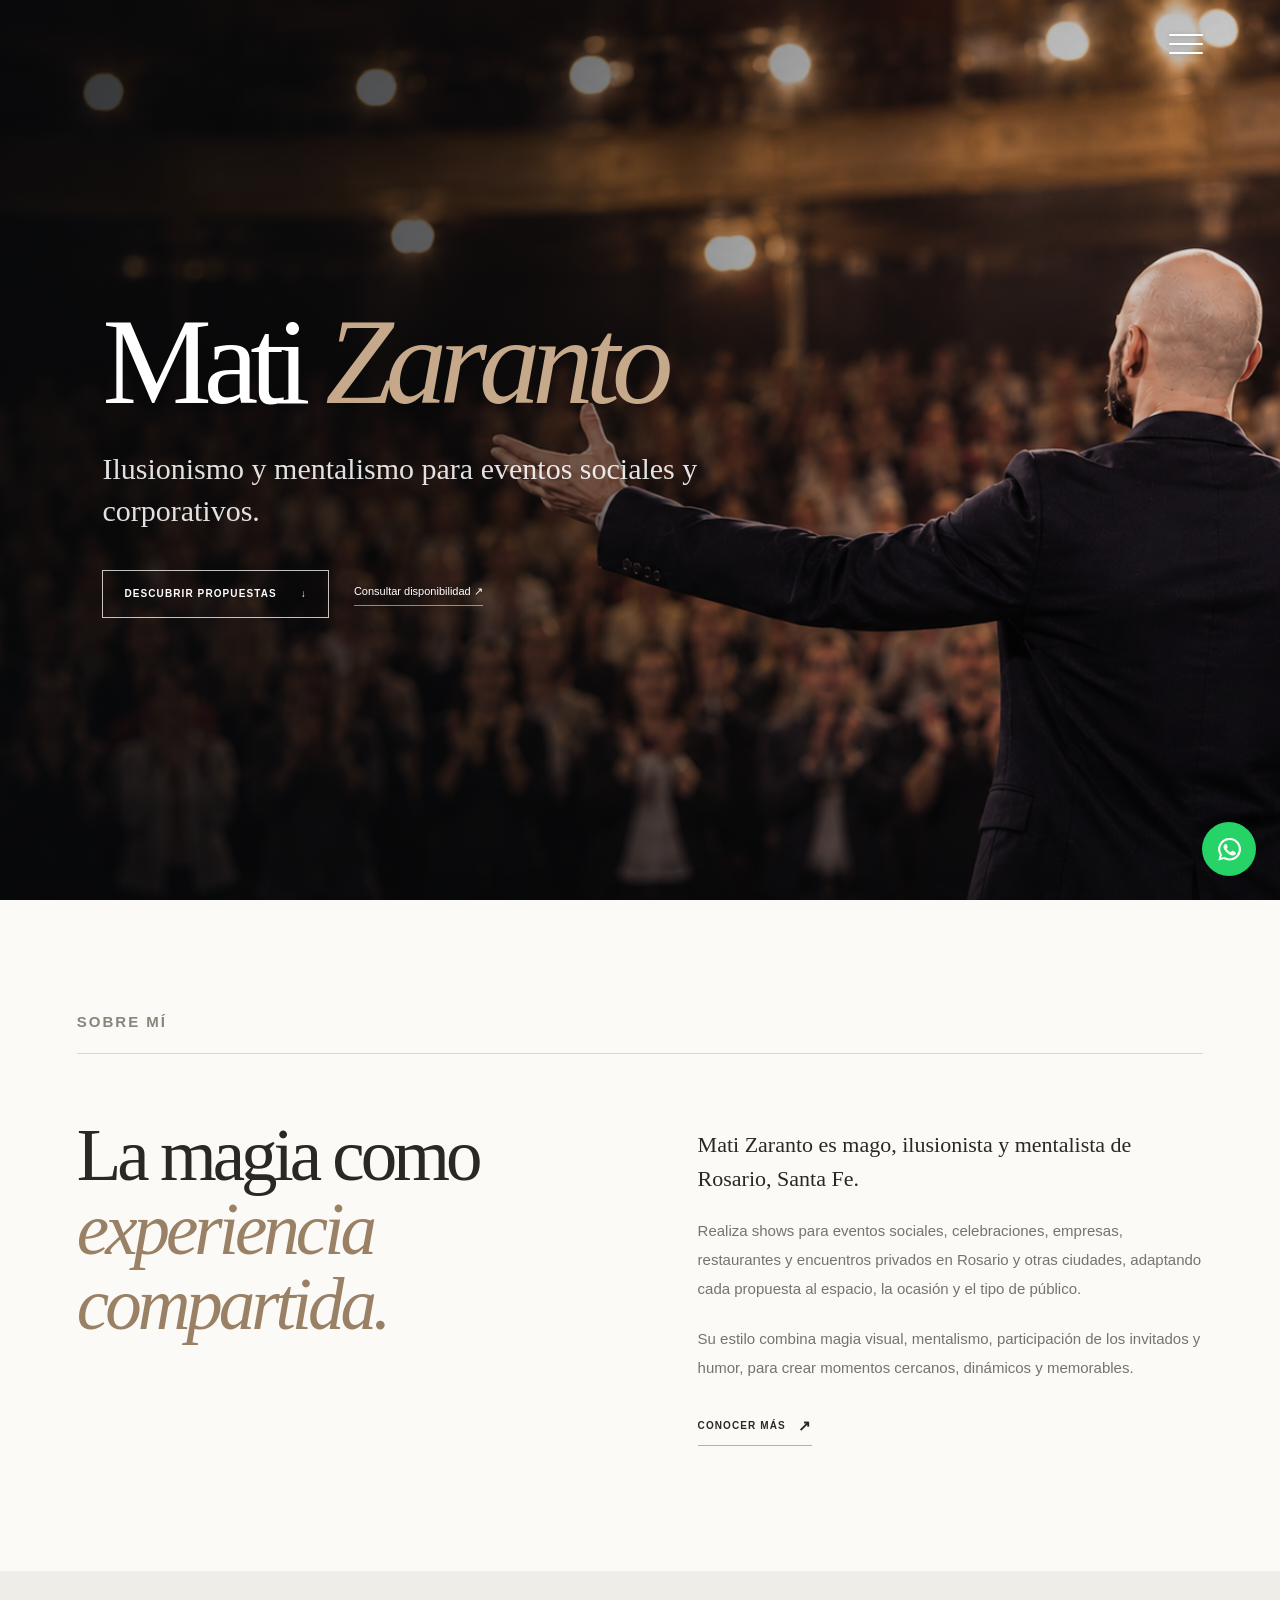
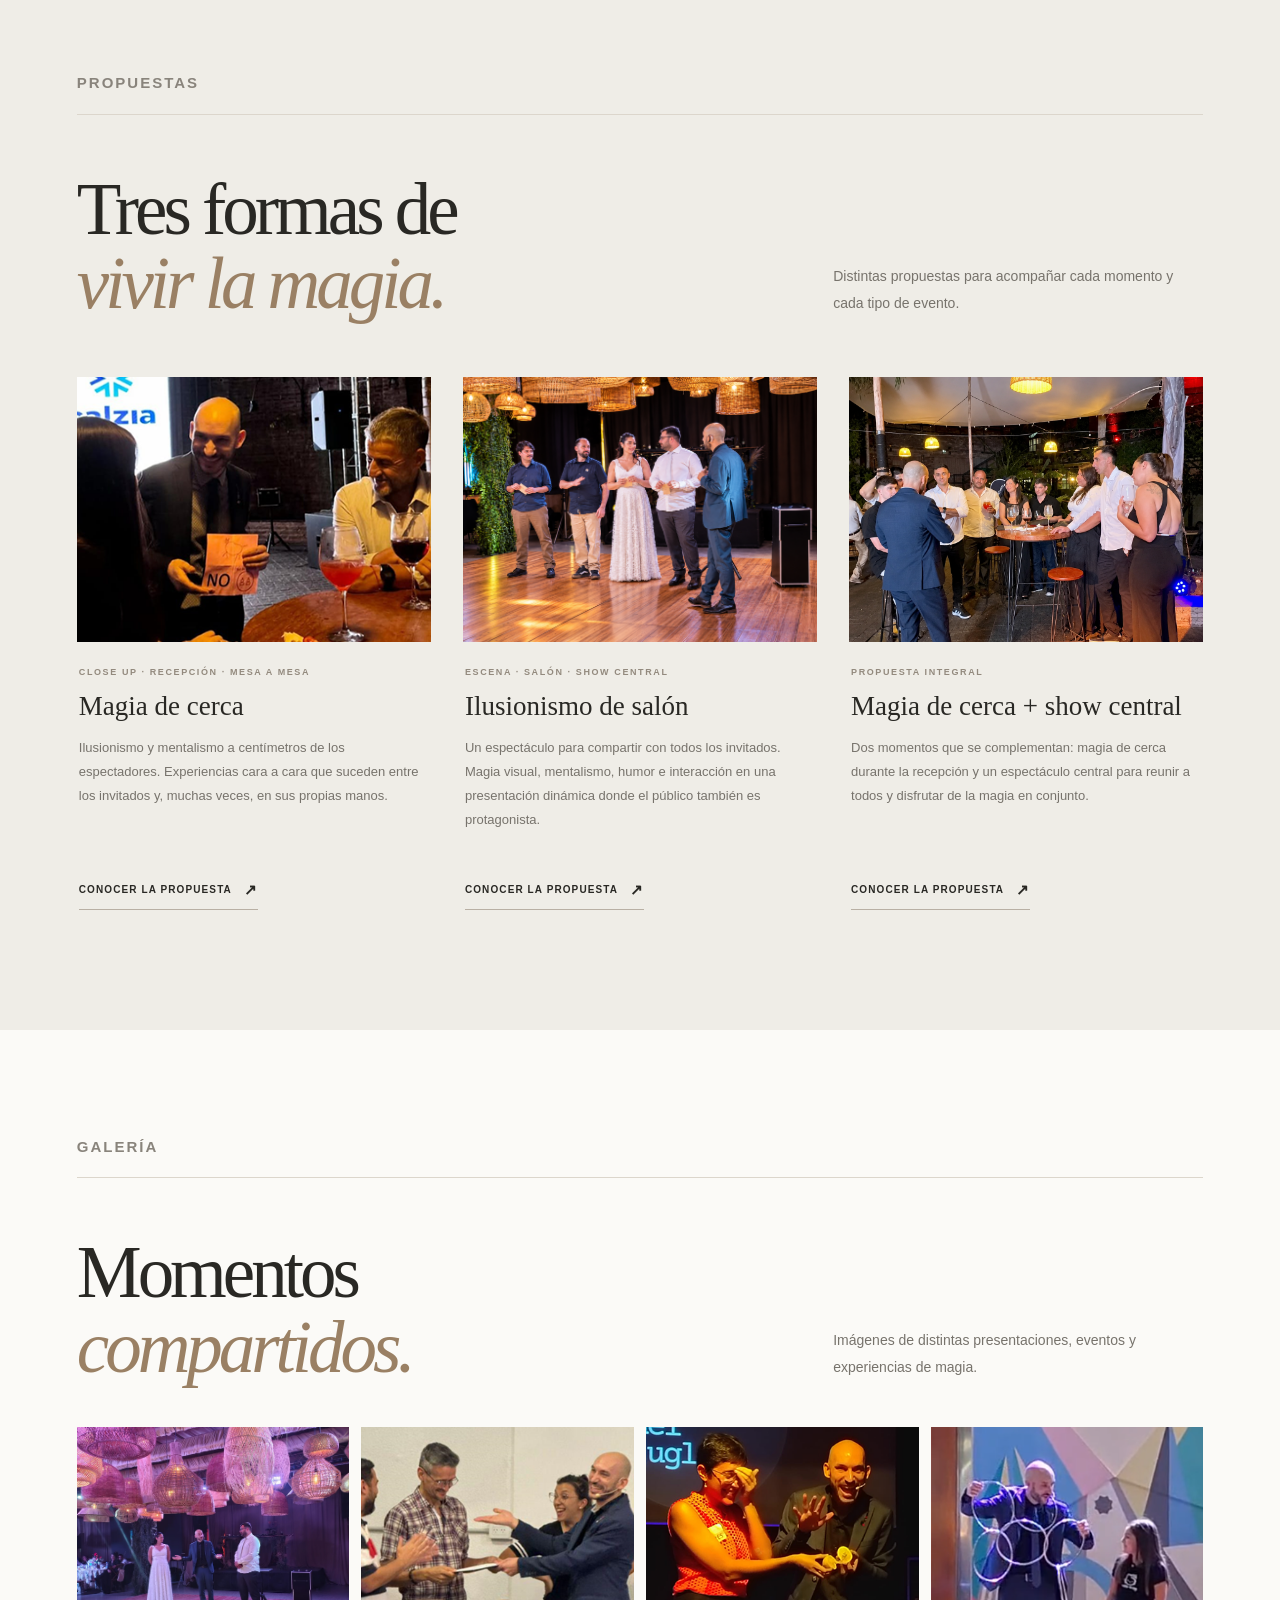
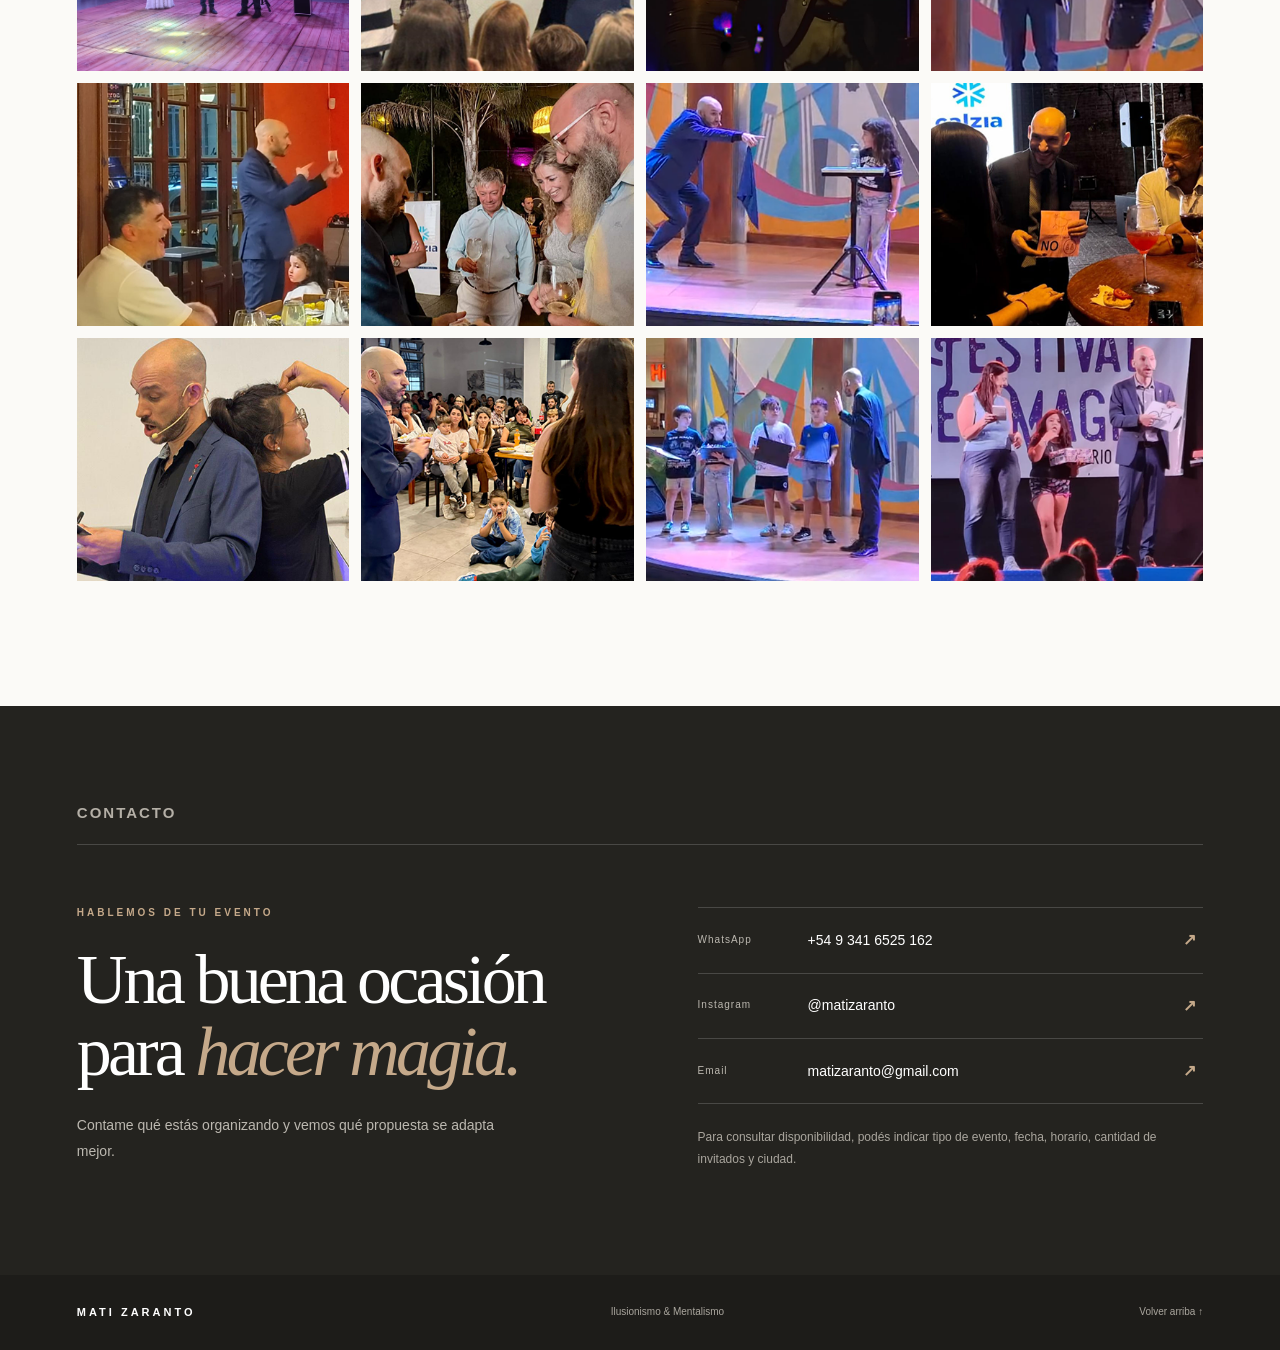
==== commit baa9e60c: "Add files via upload" ====
--- a/index.html
+++ b/index.html
@@ -128,7 +128,7 @@
             </div>
           </article>
           <article class="show-editorial-card">
-            <a href="https://wa.me/3416525162?text=Hola%20Mati%2C%20quisiera%20consultar%20por%20una%20propuesta%20integral%20para%20mi%20evento." class="show-editorial-image" target="_blank" rel="noopener noreferrer" aria-label="Consultar por una propuesta integral">
+            <a href="closeupSalon.html" class="show-editorial-image" target="_blank" rel="noopener noreferrer" aria-label="Consultar por una propuesta integral">
               <img src="img/portfolio/magiadecerca.png" alt="Mati Zaranto realizando magia durante un evento" loading="lazy">
            
             </a>
--- a/css/editorial-home.css
+++ b/css/editorial-home.css
@@ -0,0 +1,370 @@
+/* MATI ZARANTO — PORTADA EDITORIAL. Archivo autónomo: no requiere Bootstrap ni style.css. */
+:root{--paper:#f4f1eb;--paper-light:#fbfaf7;--stone:#e9e5dd;--ink:#292824;--muted:#77736c;--line:#dcd6cc;--bronze:#9a8064;--dark:#24231f;--white:#fff}
+*{box-sizing:border-box}html{scroll-behavior:smooth;scroll-padding-top:86px;-webkit-text-size-adjust:100%}body{margin:0;background:var(--paper-light);color:var(--ink);font-family:Arial,Helvetica,sans-serif;line-height:1.65;-webkit-font-smoothing:antialiased}body.menu-is-open{overflow:hidden}a{color:inherit;text-decoration:none}img{display:block;max-width:100%;height:auto}button{font:inherit}.site-header{position:relative;z-index:50;background:var(--paper-light)}
+.editorial-nav{min-height:82px;padding:0 6vw;display:flex;align-items:center;justify-content:space-between;gap:30px;border-bottom:1px solid var(--line);background:rgba(251,250,247,.97)}.editorial-brand,.footer-brand{font-size:11px;font-weight:700;letter-spacing:3px;white-space:nowrap}.editorial-nav-links{display:flex;align-items:center;justify-content:center;gap:clamp(15px,2.2vw,34px)}.editorial-nav-links a,.nav-contact-link{font-size:11px;color:#625e57;transition:color .2s}.editorial-nav-links a:hover,.nav-contact-link:hover{color:var(--bronze)}.nav-contact-link{padding:11px 16px;border:1px solid #bdb4a7;white-space:nowrap}.nav-contact-link span{margin-left:8px}.editorial-menu-toggle{display:none;width:44px;height:44px;border:1px solid var(--line);background:transparent;align-items:center;justify-content:center;flex-direction:column;gap:6px;cursor:pointer}.editorial-menu-toggle span{display:block;width:18px;height:1px;background:var(--ink);transition:transform .2s}.editorial-menu-toggle[aria-expanded=true] span:first-child{transform:translateY(3.5px) rotate(45deg)}.editorial-menu-toggle[aria-expanded=true] span:last-child{transform:translateY(-3.5px) rotate(-45deg)}.editorial-mobile-menu{display:none}
+.editorial-hero{position:relative;min-height:min(780px,calc(100vh - 82px));min-height:max(650px,calc(100svh - 82px));display:flex;align-items:center;overflow:hidden;background-color:#171717;background-image:linear-gradient(90deg,rgba(8,9,11,.82) 0%,rgba(8,9,11,.66) 34%,rgba(8,9,11,.28) 67%,rgba(8,9,11,.12) 100%),url('../img/portada.png');background-position:center,center center;background-size:cover;background-repeat:no-repeat;color:#fff}.hero-overlay{position:absolute;inset:0;background:linear-gradient(0deg,rgba(7,8,10,.42),transparent 36%),linear-gradient(180deg,rgba(7,8,10,.12),transparent 24%);pointer-events:none}.hero-content{position:relative;z-index:1;width:min(100%,1250px);padding:100px 8vw 120px}.editorial-kicker{display:block;margin:0 0 23px;color:rgba(255,255,255,.82);font-size:10px;font-weight:700;letter-spacing:3px;line-height:1.6;text-transform:uppercase}.hero-content h1{margin:0 0 30px;font-family:Georgia,'Times New Roman',serif;font-size:clamp(66px,9.6vw,126px);font-weight:400;letter-spacing:-.065em;line-height:.9}.hero-content h1 em{color:#fff;font-weight:400}.hero-content h1 em,.about-heading h2 em,.section-heading-row h2 em,.video-heading h2 em,.gallery-heading h2 em,.contact-editorial-grid h2 em{font-weight:400;color:#c5a98a}.hero-description{max-width:610px;margin:0;color:rgba(255,255,255,.88);font-family:Georgia,'Times New Roman',serif;font-size:clamp(21px,2.5vw,30px);line-height:1.4}.hero-actions{display:flex;align-items:center;flex-wrap:wrap;gap:25px;margin-top:38px}.editorial-button{display:inline-flex;align-items:center;gap:24px;padding:15px 21px;border:1px solid rgba(255,255,255,.75);color:#fff;font-size:10px;font-weight:700;letter-spacing:1.1px;text-transform:uppercase;transition:background .2s,color .2s}.editorial-button:hover{background:#fff;color:var(--ink)}.hero-text-link{font-size:11px;color:#fff;border-bottom:1px solid rgba(255,255,255,.5);padding-bottom:5px}.hero-bottom-note{position:absolute;z-index:1;right:6vw;bottom:27px;left:6vw;display:flex;justify-content:space-between;gap:20px;color:rgba(255,255,255,.7);font-size:9px;letter-spacing:2px}
+.section-shell{width:min(100% - 12vw,1320px);margin:0 auto}.section-index{display:flex;align-items:center;gap:16px;padding-bottom:18px;border-bottom:1px solid var(--line);color:var(--bronze);font-family:Georgia,'Times New Roman',serif;font-size:17px}.section-index span{color:#89847c;font-family:Arial,Helvetica,sans-serif;font-size:15px;font-weight:700;letter-spacing:2px}.editorial-about{padding-top:110px;padding-bottom:125px}.about-editorial-grid{display:grid;grid-template-columns:1fr 1fr;gap:9vw;padding-top:65px}.dark-kicker{color:var(--bronze)}.about-heading h2,.section-heading-row h2,.video-heading h2,.gallery-heading h2,.contact-editorial-grid h2{margin:0;font-family:Georgia,'Times New Roman',serif;font-size:clamp(43px,5.7vw,75px);font-weight:400;letter-spacing:-.055em;line-height:1.02}.about-heading h2 em,.section-heading-row h2 em,.video-heading h2 em,.gallery-heading h2 em{color:var(--bronze)}.about-copy{max-width:610px;padding-top:9px}.about-copy p{margin:0 0 20px;color:var(--muted);font-size:15px;line-height:1.95}.about-copy .about-lead{color:var(--ink);font-family:Georgia,'Times New Roman',serif;font-size:22px;line-height:1.55}.editorial-inline-link{display:inline-flex;align-items:center;gap:12px;margin-top:12px;padding-bottom:6px;border-bottom:1px solid #b9b0a4;color:var(--ink);font-size:10px;font-weight:700;letter-spacing:1.1px;text-transform:uppercase;transition:color .2s,border-color .2s}.editorial-inline-link:hover{color:var(--bronze);border-color:var(--bronze)}.editorial-inline-link span{font-size:15px}
+.shows-editorial{padding:100px 0 120px;background:#efede7}.section-heading-row,.video-heading,.gallery-heading{display:flex;align-items:end;justify-content:space-between;gap:50px;padding:58px 0 55px}.section-heading-description,.video-heading>p,.gallery-heading>p{max-width:370px;margin:0 0 5px;color:var(--muted);font-size:14px;line-height:1.9}.shows-editorial-grid{display:grid;grid-template-columns:repeat(3,minmax(0,1fr));gap:32px}.show-editorial-card{min-width:0}.show-editorial-image{position:relative;display:block;overflow:hidden;aspect-ratio:4/3;background:#d9d4ca}.show-editorial-image img{width:100%;height:100%;object-fit:cover;transition:transform .65s ease}.show-editorial-image:hover img{transform:scale(1.045)}.show-editorial-number{position:absolute;left:18px;bottom:15px;color:white;font-family:Georgia,'Times New Roman',serif;font-size:35px;text-shadow:0 1px 8px #0005}.show-editorial-content{padding:23px 2px 0}.show-editorial-category{display:block;margin-bottom:11px;color:#938a7e;font-size:9px;font-weight:700;letter-spacing:1.6px;line-height:1.6}.show-editorial-content h3,.video-aside-copy h3{margin:0 0 13px;color:var(--ink);font-family:Georgia,'Times New Roman',serif;font-size:27px;font-weight:400;line-height:1.2}.show-editorial-content p{min-height:130px;margin:0;color:var(--muted);font-size:13px;line-height:1.85}
+.editorial-video-section{padding:105px 0 120px;background:var(--paper-light)}.video-feature-grid{display:grid;grid-template-columns:minmax(0,1.6fr) minmax(250px,.8fr);gap:55px;align-items:start}.video-frame{position:relative;aspect-ratio:16/9;background:#201f1c;box-shadow:0 22px 55px #29282418}.video-frame iframe{position:absolute;inset:0;width:100%;height:100%;border:0}.video-caption{display:flex;justify-content:space-between;gap:15px;padding-top:14px;color:#8b857c;font-size:9px;font-weight:700;letter-spacing:1.4px}.video-caption a:hover{color:var(--bronze)}.video-feature-aside{display:flex;flex-direction:column;gap:32px}.video-aside-copy{padding-top:3px;padding-bottom:27px;border-bottom:1px solid var(--line)}.video-aside-copy h3{font-size:24px}.video-aside-copy p{margin:0;color:var(--muted);font-size:13px;line-height:1.85}
+.editorial-gallery{padding-top:105px;padding-bottom:125px}.gallery-heading{padding-bottom:42px}.editorial-gallery-grid{display:grid;grid-template-columns:repeat(4,minmax(0,1fr));gap:12px}.gallery-item{display:block;overflow:hidden;aspect-ratio:1.12;background:#e4e0d8;cursor:zoom-in}.gallery-item img{width:100%;height:100%;object-fit:cover;transition:transform .5s ease,filter .5s ease}.gallery-item:hover img{transform:scale(1.04);filter:saturate(1.05)}
+.editorial-contact{padding:95px 0 105px;background:var(--dark);color:#fff}.light-index{border-color:#ffffff2b;color:#c5a98a}.light-index span{color:#b4afa6}.contact-editorial-grid{display:grid;grid-template-columns:1fr 1fr;gap:9vw;padding-top:60px}.light-kicker{color:#c5a98a}.contact-editorial-grid h2{font-size:clamp(42px,5.5vw,70px)}.contact-intro{max-width:420px;margin:25px 0 0;color:#bcb8b0;font-size:14px;line-height:1.9}.contact-editorial-details{padding-top:2px}.contact-line{display:grid;grid-template-columns:95px 1fr 20px;align-items:center;gap:15px;padding:19px 0;border-bottom:1px solid #ffffff2b}.contact-line:first-child{border-top:1px solid #ffffff2b}.contact-line span{color:#bcb8b0;font-size:10px;letter-spacing:1px}.contact-line strong{font-size:14px;font-weight:400}.contact-line b{color:#c5a98a;font-size:16px}.contact-line:hover strong{color:#c5a98a}.contact-note{margin:23px 0 0;color:#aaa69e;font-size:12px;line-height:1.8}.editorial-footer{display:flex;align-items:center;justify-content:space-between;gap:20px;padding:28px 6vw;background:#1d1c19;color:#aaa69e;font-size:10px}.editorial-footer .footer-brand{color:#fff}.back-to-top:hover{color:#fff}.whatsapp-float{position:fixed;z-index:40;right:24px;bottom:24px;display:flex;width:54px;height:54px;align-items:center;justify-content:center;border-radius:50%;background:#25d366;box-shadow:0 5px 20px #0002;transition:transform .2s,background .2s}.whatsapp-float:hover{transform:translateY(-3px);background:#1ebc5a}.whatsapp-float svg{width:29px;height:29px;fill:#fff}
+.lightbox-modal{position:fixed;z-index:1000;inset:0;display:none;align-items:center;justify-content:center;padding:55px 70px;background:rgba(15,14,12,.94)}.lightbox-modal.is-open{display:flex}.lightbox-modal img{max-width:min(100%,1200px);max-height:85vh;width:auto;height:auto;object-fit:contain;box-shadow:0 15px 60px #0006}.lightbox-close,.lightbox-prev,.lightbox-next{position:absolute;border:0;background:transparent;color:#fff;cursor:pointer}.lightbox-close{top:15px;right:25px;font-size:42px}.lightbox-prev,.lightbox-next{top:50%;transform:translateY(-50%);font-size:52px;padding:15px}.lightbox-prev{left:15px}.lightbox-next{right:15px}
+@media(max-width:1000px){.editorial-nav{padding:0 4vw;gap:18px}.editorial-nav-links{gap:14px}.editorial-nav-links a{font-size:10px}.section-shell{width:90%}.shows-editorial-grid{gap:22px}.show-editorial-content p{min-height:155px}.editorial-gallery-grid{grid-template-columns:repeat(3,minmax(0,1fr))}}
+@media(max-width:760px){html{scroll-padding-top:68px}.editorial-nav{min-height:68px;padding:0 6vw}.editorial-nav-links,.nav-contact-link{display:none}.editorial-menu-toggle{display:flex}.editorial-mobile-menu{position:absolute;top:100%;right:0;left:0;display:flex;flex-direction:column;gap:0;padding:0 7vw;max-height:0;overflow:hidden;border-bottom:0 solid var(--line);background:var(--paper-light);opacity:0;visibility:hidden;transition:max-height .3s ease,opacity .2s,border-width .2s,padding .3s}.editorial-mobile-menu.is-open{max-height:80vh;padding:12px 7vw 22px;border-bottom-width:1px;opacity:1;visibility:visible}.editorial-mobile-menu a{padding:14px 0;border-bottom:1px solid var(--line);font-family:Georgia,'Times New Roman',serif;font-size:20px}.editorial-mobile-menu a:last-child{border:0;color:var(--bronze)}.editorial-hero{min-height:690px;min-height:calc(100svh - 68px);background-image:linear-gradient(90deg,rgba(8,9,11,.78) 0%,rgba(8,9,11,.58) 48%,rgba(8,9,11,.25) 100%),url('../img/portada-mati.jpg');background-position:center,62% center}.hero-content{padding:90px 7vw 120px}.hero-content h1{font-size:clamp(62px,14vw,95px)}.hero-description{max-width:480px;font-size:23px}.hero-bottom-note{right:7vw;left:7vw;font-size:8px;letter-spacing:1.3px}.section-shell{width:86%}.editorial-about,.editorial-gallery{padding-top:78px;padding-bottom:85px}.about-editorial-grid,.contact-editorial-grid{grid-template-columns:1fr;gap:35px;padding-top:42px}.about-heading h2,.section-heading-row h2,.video-heading h2,.gallery-heading h2,.contact-editorial-grid h2{font-size:clamp(42px,10vw,62px)}.shows-editorial,.editorial-video-section{padding:78px 0 85px}.section-heading-row,.video-heading,.gallery-heading{display:block;padding:42px 0 35px}.section-heading-description,.video-heading>p,.gallery-heading>p{margin-top:22px}.shows-editorial-grid{grid-template-columns:1fr;gap:42px}.show-editorial-image{aspect-ratio:5/4}.show-editorial-content p{min-height:0;margin-bottom:12px}.video-feature-grid{grid-template-columns:1fr;gap:35px}.video-feature-aside{display:grid;grid-template-columns:1fr 1fr;gap:20px}.video-aside-copy{padding-bottom:20px}.editorial-gallery-grid{grid-template-columns:repeat(2,minmax(0,1fr));gap:9px}.editorial-contact{padding:78px 0 85px}.contact-line{grid-template-columns:75px 1fr 18px;gap:10px}.contact-line strong{font-size:12px}.editorial-footer{align-items:flex-start;flex-direction:column;padding:26px 7vw;gap:9px}.lightbox-modal{padding:50px 16px}.lightbox-prev{left:0}.lightbox-next{right:0}.lightbox-modal img{max-height:78vh}}
+@media(max-width:420px){.hero-actions{align-items:flex-start;flex-direction:column;gap:18px}.hero-bottom-note span:last-child{display:none}.video-feature-aside{grid-template-columns:1fr}.contact-line{grid-template-columns:68px 1fr 16px}.contact-line strong{font-size:11px}.whatsapp-float{right:16px;bottom:16px;width:50px;height:50px}}
+@media(prefers-reduced-motion:reduce){*,*::before,*::after{scroll-behavior:auto!important;transition-duration:.01ms!important;animation-duration:.01ms!important;animation-iteration-count:1!important}}
+
+
+/* =========================================
+   HEADER TRANSPARENTE SOBRE LA PORTADA
+   ========================================= */
+
+/* La barra se superpone a la imagen */
+.site-header {
+    position: absolute;
+    top: 0;
+    left: 0;
+    width: 100%;
+    z-index: 100;
+    background: transparent;
+}
+
+/* Navegación */
+.editorial-nav {
+    min-height: 88px;
+    padding: 0 clamp(28px, 5.5vw, 90px);
+    display: flex;
+    align-items: center;
+    justify-content: space-between;
+    background: transparent;
+    border-bottom: 0;
+}
+
+/* Logo */
+.editorial-brand {
+    color: #fff;
+    font-size: 12px;
+    font-weight: 600;
+    letter-spacing: 3.5px;
+    text-decoration: none;
+    text-shadow: 0 1px 8px rgba(0,0,0,.25);
+}
+
+/* Ocultar navegación tradicional */
+.editorial-nav-links,
+.editorial-nav > .nav-contact-link {
+    display: none !important;
+}
+
+/* Botón hamburguesa */
+.editorial-menu-toggle {
+    display: flex !important;
+    width: 48px;
+    height: 48px;
+    padding: 10px;
+    border: 0;
+    background: transparent;
+    align-items: center;
+    justify-content: center;
+    flex-direction: column;
+    gap: 7px;
+    cursor: pointer;
+}
+
+.editorial-menu-toggle span {
+    display: block;
+    width: 34px;
+    height: 2px;
+    background: #fff;
+    border-radius: 2px;
+    box-shadow: 0 1px 5px rgba(0,0,0,.25);
+    transition: transform .25s ease, opacity .2s ease;
+}
+
+/* Animación al abrir */
+.editorial-menu-toggle[aria-expanded="true"] span:first-child {
+    transform: translateY(9px) rotate(45deg);
+}
+
+.editorial-menu-toggle[aria-expanded="true"] span:nth-child(2) {
+    opacity: 0;
+}
+
+.editorial-menu-toggle[aria-expanded="true"] span:last-child {
+    transform: translateY(-9px) rotate(-45deg);
+}
+
+/* Menú desplegable */
+.editorial-mobile-menu {
+    position: absolute;
+    top: 100%;
+    right: clamp(24px, 5.5vw, 90px);
+    left: auto;
+    width: min(360px, calc(100vw - 40px));
+    display: flex !important;
+    flex-direction: column;
+    gap: 0;
+    padding: 0 28px;
+    max-height: 0;
+    overflow: hidden;
+    background: rgba(18, 18, 18, .97);
+    border: 1px solid rgba(255,255,255,.12);
+    box-shadow: 0 20px 50px rgba(0,0,0,.25);
+    opacity: 0;
+    visibility: hidden;
+    transform: translateY(-8px);
+    transition:
+        max-height .3s ease,
+        padding .3s ease,
+        opacity .2s ease,
+        transform .2s ease,
+        visibility .2s ease;
+}
+
+.editorial-mobile-menu.is-open {
+    max-height: 500px;
+    padding: 14px 28px 20px;
+    opacity: 1;
+    visibility: visible;
+    transform: translateY(0);
+}
+
+.editorial-mobile-menu a {
+    display: flex;
+    justify-content: space-between;
+    padding: 15px 0;
+    color: rgba(255,255,255,.9);
+    border-bottom: 1px solid rgba(255,255,255,.12);
+    font-family: Arial, sans-serif;
+    font-size: 13px;
+    letter-spacing: .3px;
+}
+
+.editorial-mobile-menu a::after {
+    content: "↗";
+    color: #c5a98a;
+}
+
+.editorial-mobile-menu a:last-child {
+    border-bottom: 0;
+    color: #fff;
+}
+
+/* =========================================
+   PORTADA A PANTALLA COMPLETA
+   ========================================= */
+
+.editorial-hero {
+    min-height: 100vh;
+    min-height: 100svh;
+    background-position: center center;
+}
+
+/* El contenido deja espacio para el logo superior */
+.hero-content {
+    padding-top: 145px;
+}
+
+/* Ajustes para celulares */
+@media (max-width: 760px) {
+    .editorial-nav {
+        min-height: 72px;
+        padding: 0 6vw;
+    }
+
+    .editorial-brand {
+        font-size: 11px;
+        letter-spacing: 2.8px;
+    }
+
+    .editorial-menu-toggle {
+        width: 44px;
+        height: 44px;
+    }
+
+    .editorial-menu-toggle span {
+        width: 29px;
+    }
+
+    .editorial-mobile-menu {
+        right: 5vw;
+        width: 90vw;
+    }
+
+    .editorial-hero {
+        min-height: 100svh;
+        background-position: 58% center;
+    }
+
+    .hero-content {
+        padding-top: 125px;
+    }
+}
+
+/* =========================================
+   GALERÍA DE REELS
+========================================= */
+
+.editorial-video-section {
+  padding: 110px 0 120px;
+  background: #f8f7f4;
+  color: #24211e;
+}
+
+.video-heading {
+  display: flex;
+  justify-content: space-between;
+  align-items: flex-end;
+  gap: 50px;
+  margin-bottom: 55px;
+}
+
+.video-heading h2 {
+  margin: 18px 0 0;
+}
+
+.video-heading > p {
+  max-width: 390px;
+  margin: 0 0 8px;
+  color: #77716b;
+  font-size: 15px;
+  line-height: 1.9;
+}
+
+.reels-grid {
+  display: grid;
+  grid-template-columns: repeat(5, minmax(0, 1fr));
+  gap: 20px;
+  align-items: start;
+}
+
+.reel-card {
+  min-width: 0;
+}
+
+.reel-frame {
+  position: relative;
+  width: 100%;
+  aspect-ratio: 9 / 16;
+  overflow: hidden;
+  background: #171513;
+  border-radius: 2px;
+  box-shadow: 0 14px 35px rgba(35, 28, 22, 0.10);
+}
+
+.reel-frame iframe {
+  position: absolute;
+  inset: 0;
+  width: 100%;
+  height: 100%;
+  border: 0;
+}
+
+.reel-caption {
+  padding-top: 19px;
+}
+
+.reel-caption span {
+  display: block;
+  margin-bottom: 9px;
+  color: #a18465;
+  font-size: 9px;
+  font-weight: 600;
+  letter-spacing: 2px;
+}
+
+.reel-caption h3 {
+  margin: 0;
+  color: #292521;
+  font-family: inherit;
+  font-size: 16px;
+  font-weight: 400;
+  line-height: 1.4;
+}
+
+.reels-footer {
+  display: flex;
+  justify-content: space-between;
+  align-items: center;
+  gap: 20px;
+  margin-top: 55px;
+  padding-top: 22px;
+  border-top: 1px solid #ded9d1;
+}
+
+.reels-footer span {
+  color: #8a8177;
+  font-size: 9px;
+  letter-spacing: 2px;
+}
+
+.reels-footer a {
+  color: #292521;
+  font-size: 13px;
+  text-decoration: none;
+  border-bottom: 1px solid #a18465;
+  padding-bottom: 5px;
+  transition: color 0.25s ease;
+}
+
+.reels-footer a:hover {
+  color: #a18465;
+}
+
+/* Tablets */
+@media (max-width: 1100px) {
+  .reels-grid {
+    grid-template-columns: repeat(3, minmax(0, 1fr));
+    row-gap: 35px;
+  }
+}
+
+/* Celulares */
+@media (max-width: 650px) {
+  .editorial-video-section {
+    padding: 75px 0 85px;
+  }
+
+  .video-heading {
+    display: block;
+    margin-bottom: 35px;
+  }
+
+  .video-heading > p {
+    margin-top: 22px;
+    max-width: 100%;
+  }
+
+  .reels-grid {
+    grid-template-columns: repeat(2, minmax(0, 1fr));
+    gap: 28px 13px;
+  }
+
+  .reel-caption {
+    padding-top: 13px;
+  }
+
+  .reel-caption h3 {
+    font-size: 14px;
+  }
+
+  .reel-caption span {
+    font-size: 8px;
+    letter-spacing: 1.3px;
+  }
+
+  .reels-footer {
+    align-items: flex-start;
+    flex-direction: column;
+    margin-top: 40px;
+  }
+}
+
+/* Celulares pequeños */
+@media (max-width: 380px) {
+  .reels-grid {
+    grid-template-columns: 1fr;
+    max-width: 290px;
+    margin: 0 auto;
+  }
+}
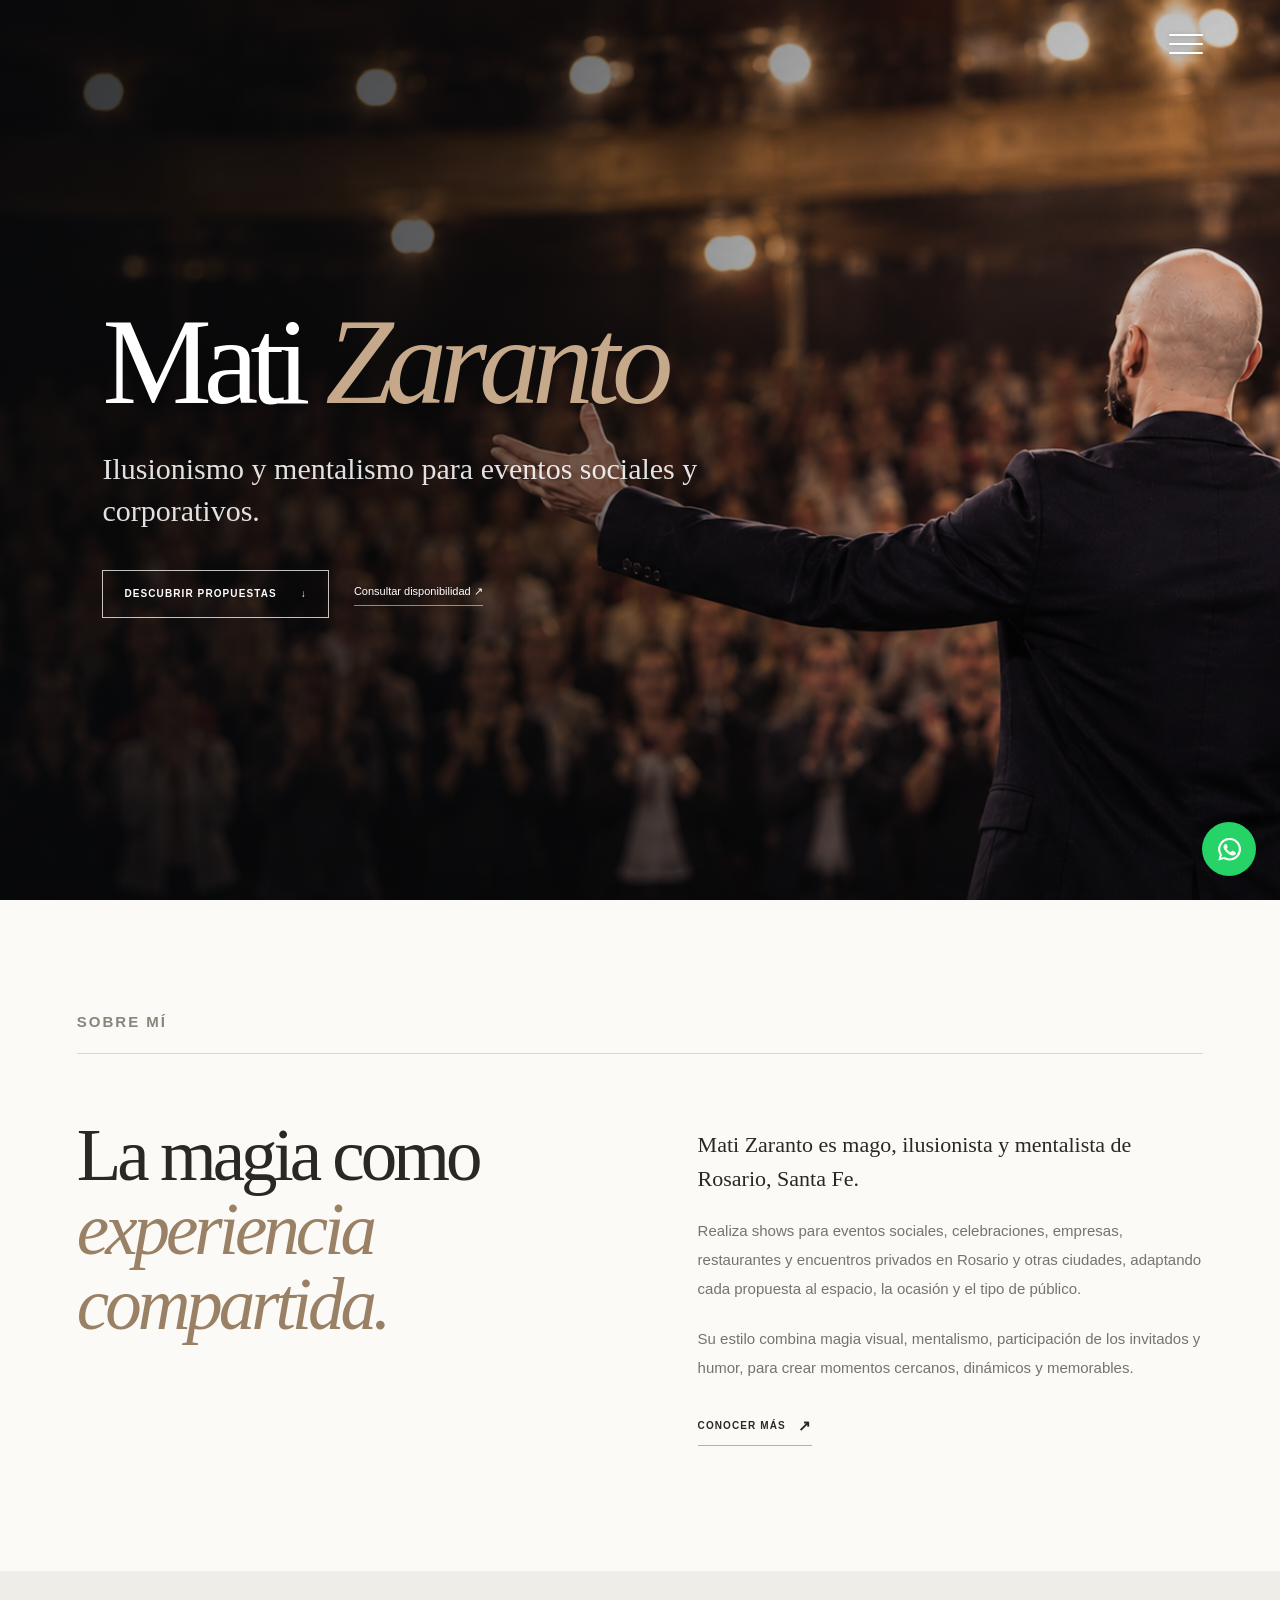
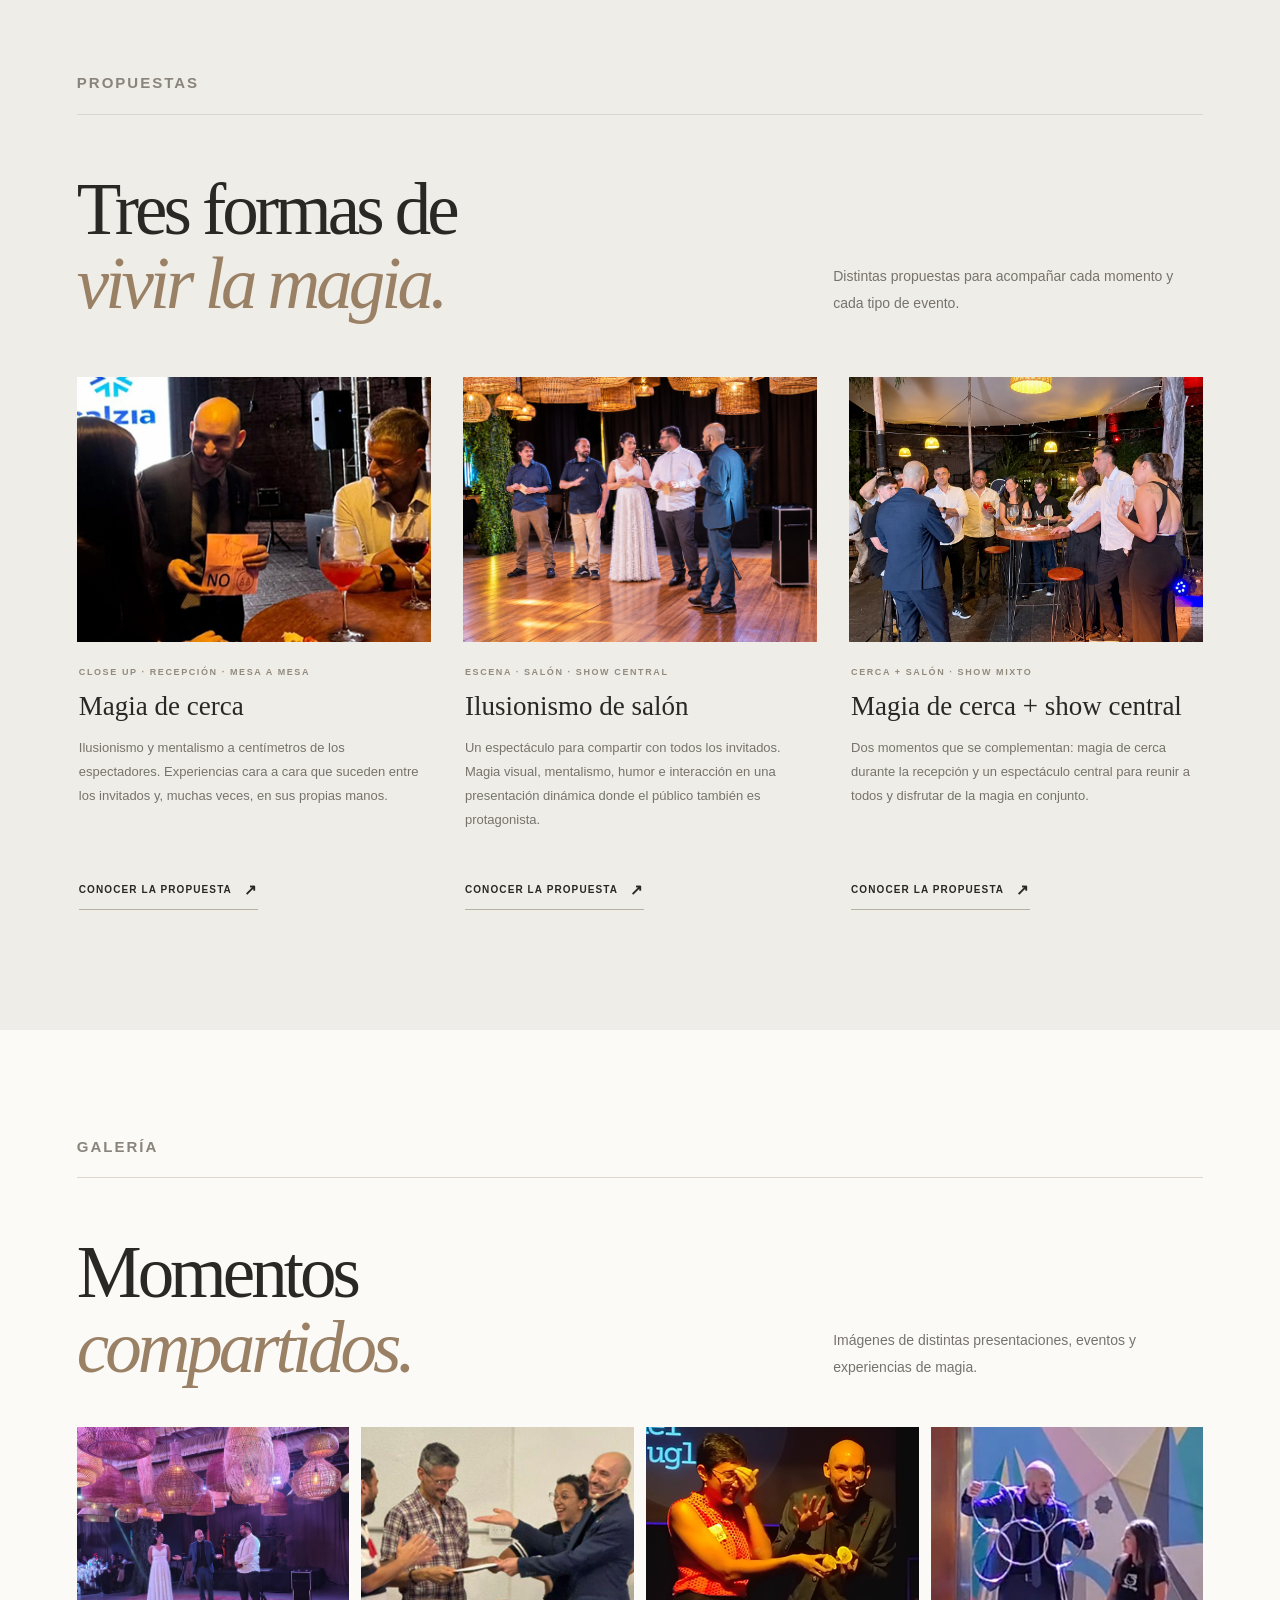
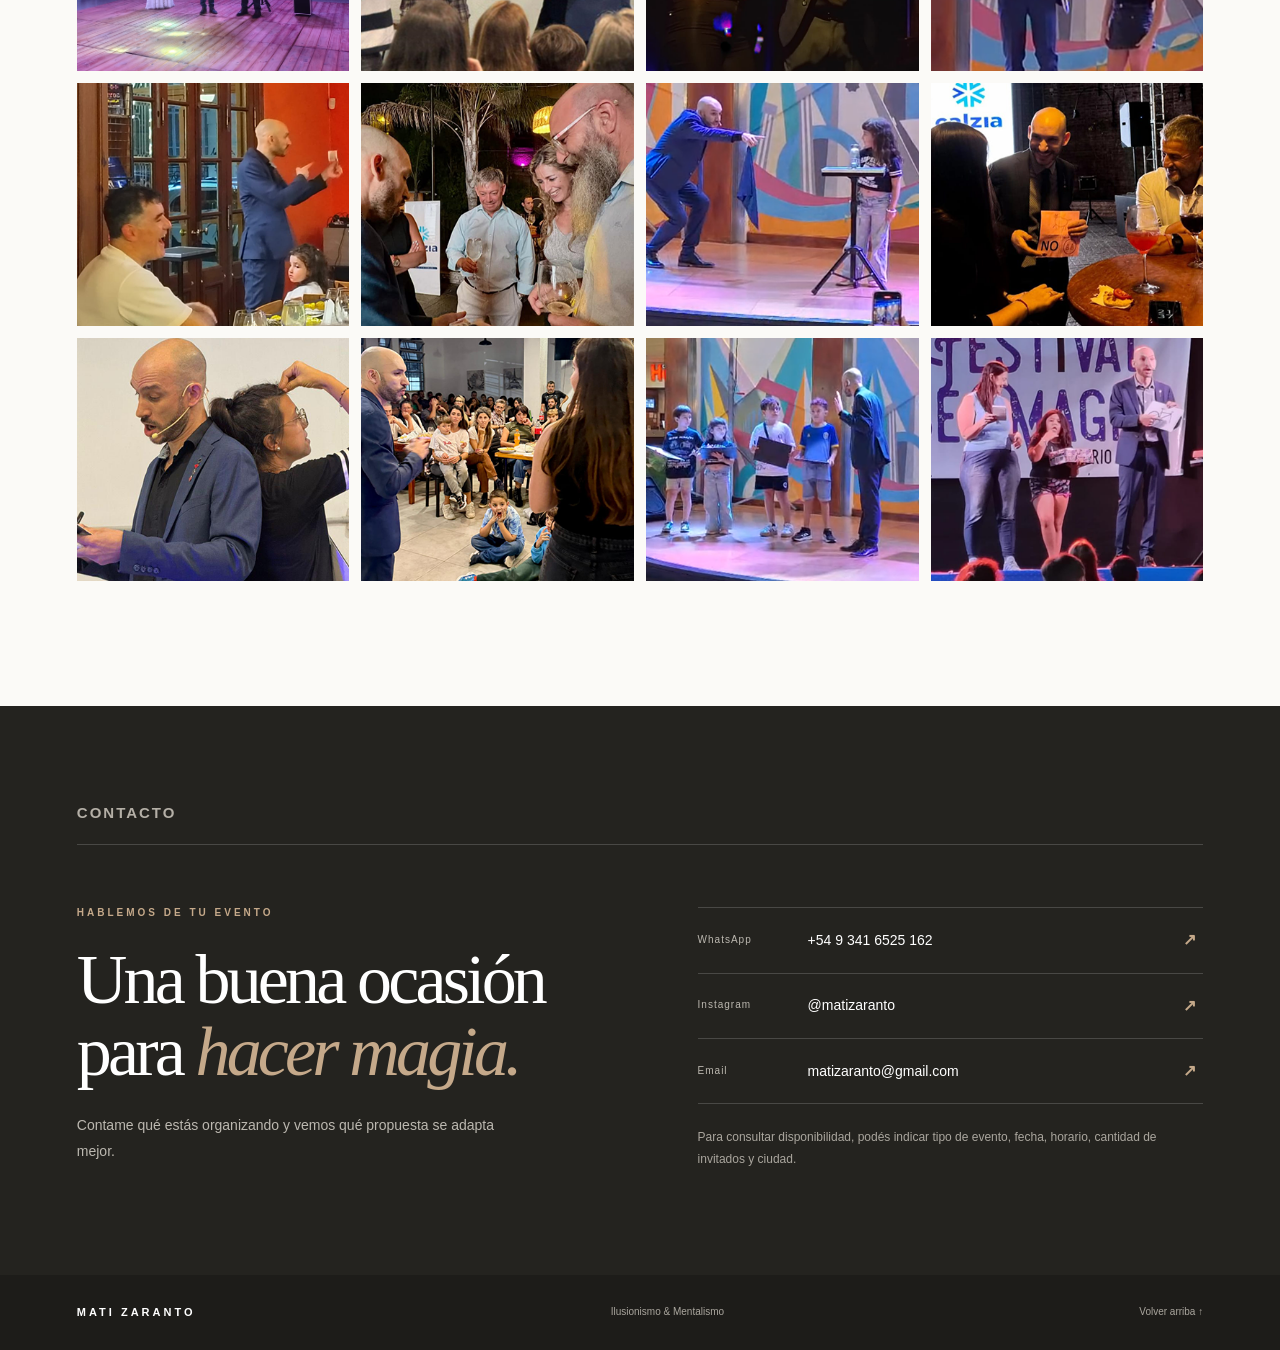
==== commit 21ad4660: "Add files via upload" ====
--- a/index.html
+++ b/index.html
@@ -127,18 +127,21 @@
               <a href="salon.html" class="editorial-inline-link">Conocer la propuesta <span aria-hidden="true">↗</span></a>
             </div>
           </article>
+
+
           <article class="show-editorial-card">
-            <a href="closeupSalon.html" class="show-editorial-image" target="_blank" rel="noopener noreferrer" aria-label="Consultar por una propuesta integral">
-              <img src="img/portfolio/magiadecerca.png" alt="Mati Zaranto realizando magia durante un evento" loading="lazy">
-           
+            <a href="closeupSalon.html" class="show-editorial-image">
+              <img src="img/portfolio/magiadecerca.png" alt="Mati Zaranto presentando un espectáculo de ilusionismo y mentalismo de cerca y de salon" loading="lazy">
+             
             </a>
             <div class="show-editorial-content">
-              <span class="show-editorial-category">PROPUESTA INTEGRAL</span>
+              <span class="show-editorial-category">CERCA + SALÓN · SHOW MIXTO</span>
               <h3>Magia de cerca + show central</h3>
               <p>Dos momentos que se complementan: magia de cerca durante la recepción y un espectáculo central para reunir a todos y disfrutar de la magia en conjunto.</p>
-              <a href="salon.html" class="editorial-inline-link">Conocer la propuesta <span aria-hidden="true">↗</span></a>
+              <a href="closeupSalon.html" class="editorial-inline-link">Conocer la propuesta <span aria-hidden="true">↗</span></a>
             </div>
           </article>
+        
         </div>
       </div>
     </section>
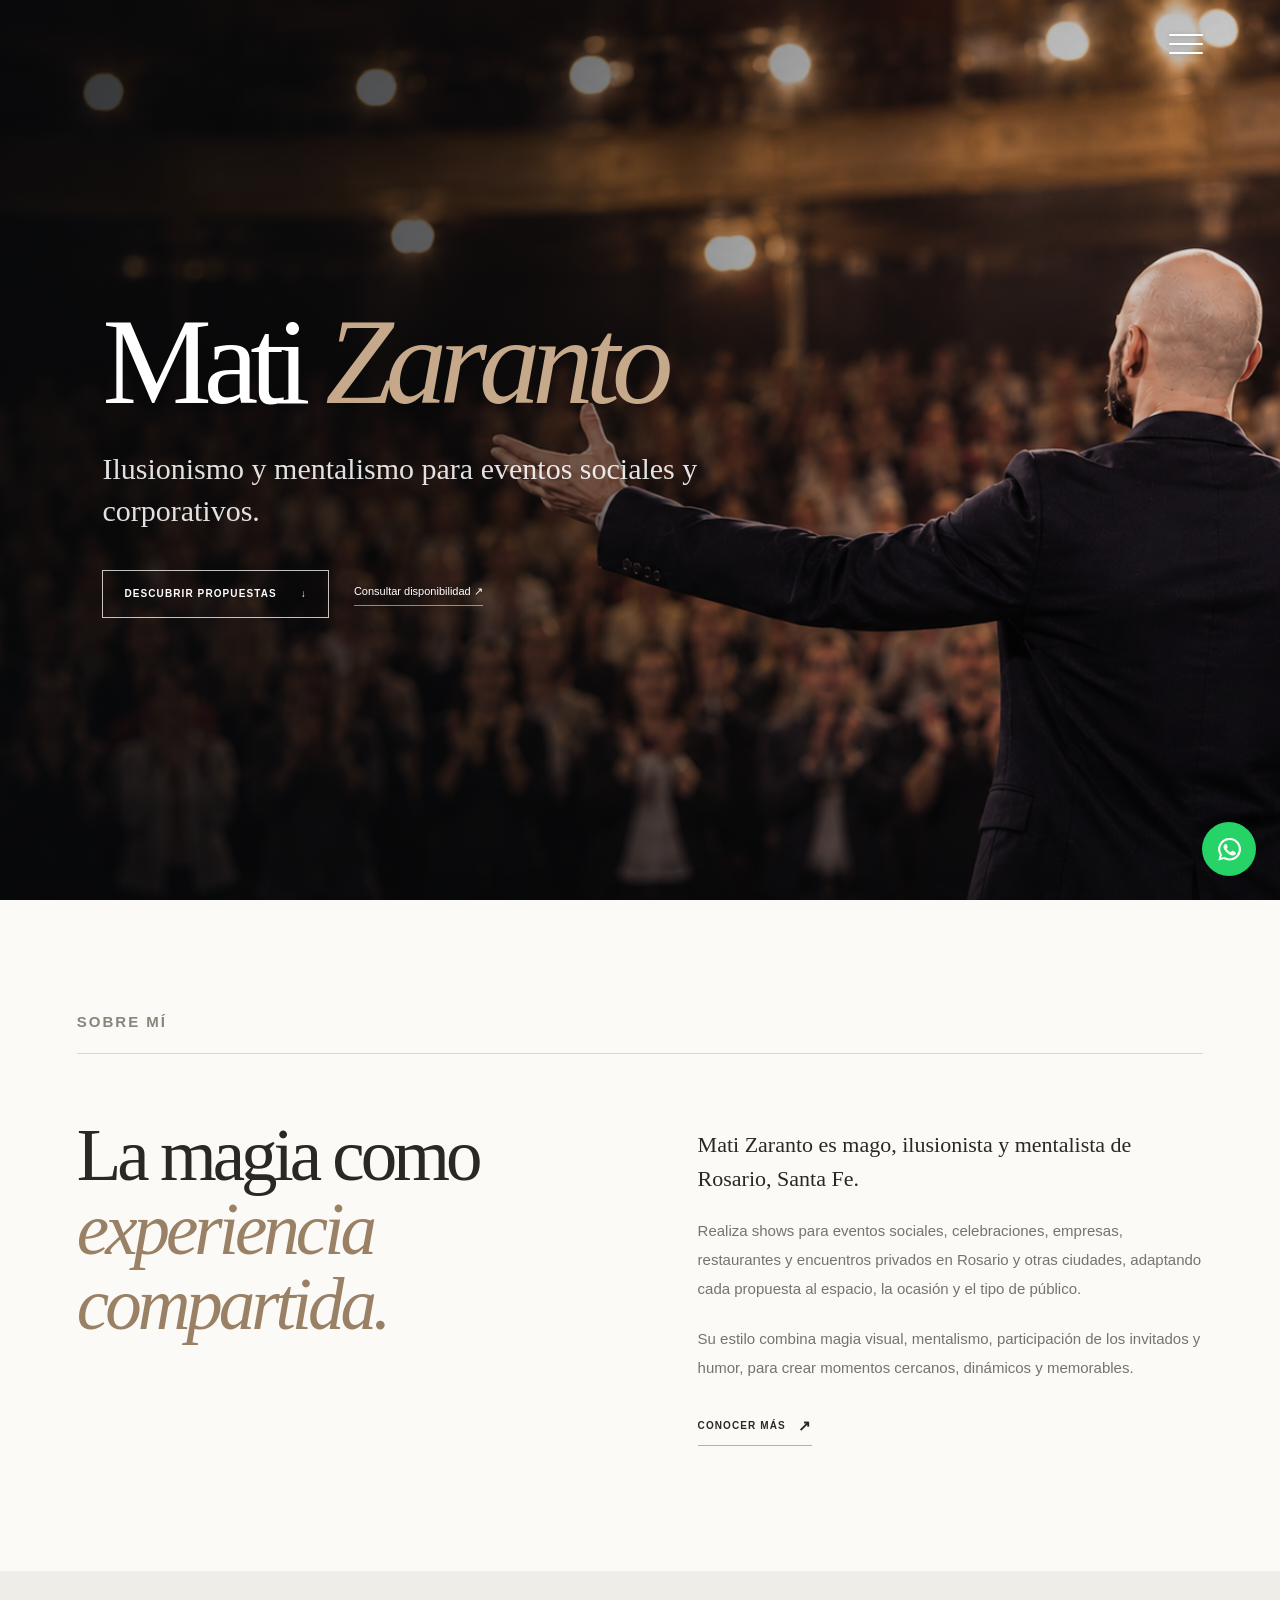
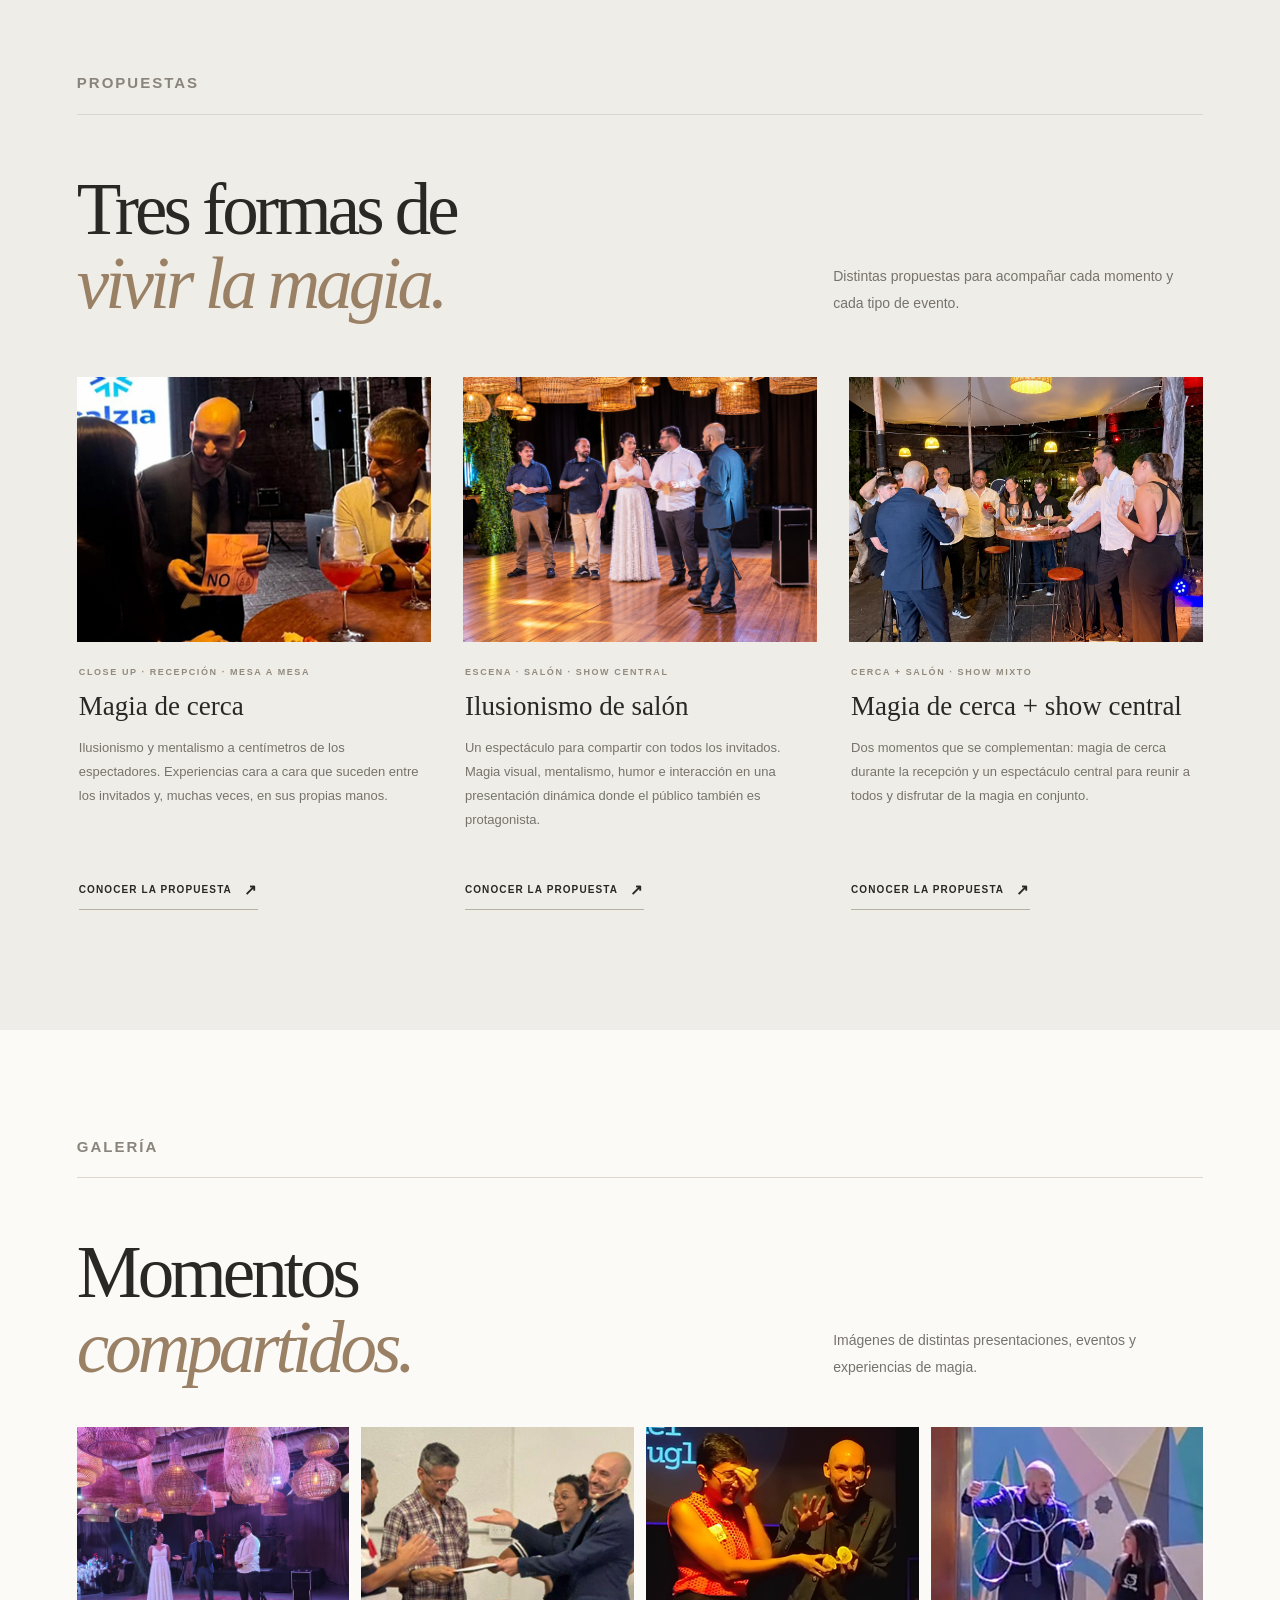
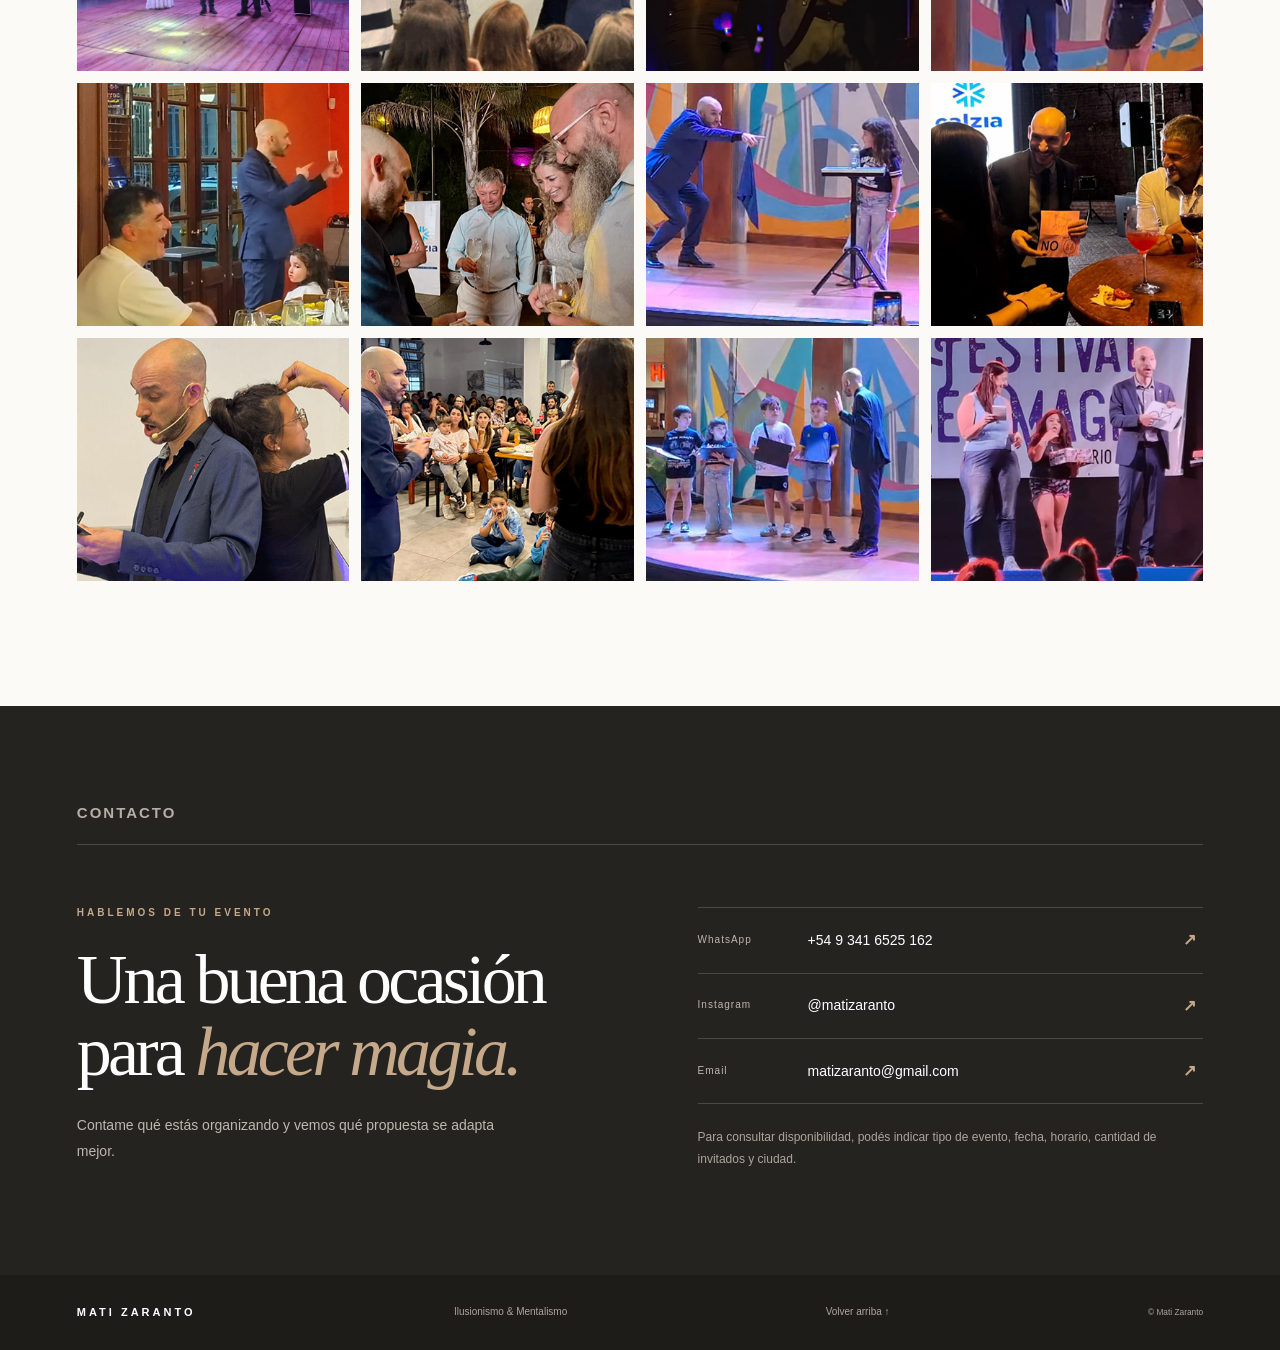
==== commit 69c774e3: "Add files via upload" ====
--- a/index.html
+++ b/index.html
@@ -1,214 +1,635 @@
+
 <!doctype html>
 <html lang="es-AR">
 <head>
   <meta charset="utf-8">
   <meta name="viewport" content="width=device-width, initial-scale=1">
+
   <title>Mati Zaranto | Mago, Ilusionista y Mentalista en Rosario</title>
+
   <meta name="description" content="Mati Zaranto. Ilusionismo y mentalismo para eventos sociales y corporativos en Rosario y Argentina. Magia de cerca y espectáculos para adultos.">
+  <meta name="theme-color" content="#f4f1eb">
+
   <link rel="canonical" href="https://matizaranto.com.ar/">
+  <link rel="icon" type="image/png" href="img/mz.png">
+
+  <!-- Open Graph -->
   <meta property="og:title" content="Mati Zaranto | Ilusionismo &amp; Mentalismo">
   <meta property="og:description" content="Magia de cerca y espectáculos de ilusionismo y mentalismo para eventos sociales y corporativos.">
   <meta property="og:url" content="https://matizaranto.com.ar/">
   <meta property="og:type" content="website">
   <meta property="og:locale" content="es_AR">
-  <meta name="theme-color" content="#f4f1eb">
-  <link rel="icon" type="image/png" href="img/mz.png">
-  <link rel="stylesheet" href="css/editorial-home.css">
+
+  <!-- Google Analytics -->
   <script async src="https://www.googletagmanager.com/gtag/js?id=G-0EGZ3QR1SS"></script>
   <script>
     window.dataLayer = window.dataLayer || [];
-    function gtag(){dataLayer.push(arguments);}
+
+    function gtag() {
+      dataLayer.push(arguments);
+    }
+
     gtag('js', new Date());
     gtag('config', 'G-0EGZ3QR1SS');
   </script>
+
+  <!-- Datos estructurados -->
   <script type="application/ld+json">
   {
-    "@context":"https://schema.org",
-    "@type":"Person",
-    "name":"Mati Zaranto",
-    "jobTitle":"Ilusionista y mentalista",
-    "url":"https://matizaranto.com.ar/",
-    "telephone":"+54 341 6525162",
-    "address":{"@type":"PostalAddress","addressLocality":"Rosario","addressRegion":"Santa Fe","addressCountry":"AR"},
-    "sameAs":["https://www.instagram.com/matizaranto/"]
+    "@context": "https://schema.org",
+    "@type": "Person",
+    "name": "Mati Zaranto",
+    "jobTitle": "Ilusionista y mentalista",
+    "url": "https://matizaranto.com.ar/",
+    "telephone": "+54 341 6525162",
+    "address": {
+      "@type": "PostalAddress",
+      "addressLocality": "Rosario",
+      "addressRegion": "Santa Fe",
+      "addressCountry": "AR"
+    },
+    "sameAs": [
+      "https://www.instagram.com/matizaranto/"
+    ]
   }
   </script>
+
+  <!-- Estilos -->
+  <link rel="stylesheet" href="css/editorial-home.css">
 </head>
+
 <body id="top" class="home-editorial">
+
+  <!-- HEADER -->
   <header class="site-header" id="home">
+
     <nav class="editorial-nav" aria-label="Navegación principal">
-      <a class="editorial-brand" href="#home" aria-label="Mati Zaranto, inicio"></a>
+
+      <a
+        class="editorial-brand"
+        href="#home"
+        aria-label="Mati Zaranto, inicio">
+      </a>
+
       <div class="editorial-nav-links">
         <a href="#about">Sobre mí</a>
         <a href="#shows">Propuestas</a>
-        <a href="#videos">En acción</a>
         <a href="#eventos">Galería</a>
         <a href="preguntas-frecuentes.html">Preguntas frecuentes</a>
       </div>
-      <a class="nav-contact-link" href="https://wa.me/3416525162" target="_blank" rel="noopener noreferrer">Consultar <span aria-hidden="true">↗</span></a>
-      <button class="editorial-menu-toggle" type="button" aria-label="Abrir menú" aria-expanded="false" aria-controls="mobile-menu">
-        <span></span><span></span><span></span>
+
+      <a
+        class="nav-contact-link"
+        href="https://wa.me/3416525162"
+        target="_blank"
+        rel="noopener noreferrer">
+        Consultar <span aria-hidden="true">↗</span>
+      </a>
+
+      <button
+        class="editorial-menu-toggle"
+        type="button"
+        aria-label="Abrir menú"
+        aria-expanded="false"
+        aria-controls="mobile-menu">
+        <span></span>
+        <span></span>
+        <span></span>
       </button>
+
     </nav>
-    <div class="editorial-mobile-menu" id="mobile-menu" aria-hidden="true" inert>
+
+    <!-- MENÚ MÓVIL -->
+    <div
+      class="editorial-mobile-menu"
+      id="mobile-menu"
+      aria-hidden="true"
+      inert>
+
       <a href="#about">Sobre mí</a>
       <a href="#shows">Propuestas</a>
-      <a href="#videos">En acción</a>
       <a href="#eventos">Galería</a>
       <a href="preguntas-frecuentes.html">Preguntas frecuentes</a>
       <a href="#contacto">Contacto</a>
-      <a href="https://wa.me/3416525162" target="_blank" rel="noopener noreferrer">Consultar por WhatsApp ↗</a>
+
+      <a
+        href="https://wa.me/3416525162"
+        target="_blank"
+        rel="noopener noreferrer">
+        Consultar por WhatsApp ↗
+      </a>
+
     </div>
+
   </header>
 
+
   <main>
-    <section class="editorial-hero" id="hero" aria-labelledby="hero-title">
+
+    <!-- HERO -->
+    <section
+      class="editorial-hero"
+      id="hero"
+      aria-labelledby="hero-title">
+
       <div class="hero-overlay"></div>
+
       <div class="hero-content">
-       <!-- <span class="editorial-kicker">ILUSIONISMO &amp; MENTALISMO · ROSARIO, ARGENTINA</span>-->
-        <h1 id="hero-title">Mati <em>Zaranto</em></h1>
-        <p class="hero-description">Ilusionismo y mentalismo para eventos sociales y corporativos.</p>
+
+        <h1 id="hero-title">
+          Mati <em>Zaranto</em>
+        </h1>
+
+        <p class="hero-description">
+          Ilusionismo y mentalismo para eventos sociales y corporativos.
+        </p>
+
         <div class="hero-actions">
-          <a href="#shows" class="editorial-button">Descubrir propuestas <span aria-hidden="true">↓</span></a>
-          <a href="#contacto" class="hero-text-link">Consultar disponibilidad <span aria-hidden="true">↗</span></a>
-        </div>
-      </div>
-     <!--  <div class="hero-bottom-note"><span>MAGIA PARA COMPARTIR</span><span>ROSARIO · ARGENTINA</span></div>-->
+
+          <a href="#shows" class="editorial-button">
+            Descubrir propuestas
+            <span aria-hidden="true">↓</span>
+          </a>
+
+          <a href="#contacto" class="hero-text-link">
+            Consultar disponibilidad
+            <span aria-hidden="true">↗</span>
+          </a>
+
+        </div>
+
+      </div>
+
     </section>
 
+
+    <!-- SOBRE MÍ -->
     <section class="editorial-about section-shell" id="about">
-      <div class="section-index"> <span>SOBRE MÍ</span></div>
+
+      <div class="section-index">
+        <span>SOBRE MÍ</span>
+      </div>
+
       <div class="about-editorial-grid">
+
         <div class="about-heading">
-         
-          <h2>La magia como<br><em>experiencia compartida.</em></h2>
-        </div>
+
+          <h2>
+            La magia como<br>
+            <em>experiencia compartida.</em>
+          </h2>
+
+        </div>
+
         <div class="about-copy">
-          <p class="about-lead">Mati Zaranto es mago, ilusionista y mentalista de Rosario, Santa Fe.</p>
-          <p>Realiza shows para eventos sociales, celebraciones, empresas, restaurantes y encuentros privados en Rosario y otras ciudades, adaptando cada propuesta al espacio, la ocasión y el tipo de público.</p>
-          <p>Su estilo combina magia visual, mentalismo, participación de los invitados y humor, para crear momentos cercanos, dinámicos y memorables.</p>
-          <a href="preguntas-frecuentes.html" class="editorial-inline-link">Conocer más <span aria-hidden="true">↗</span></a>
-        </div>
-      </div>
+
+          <p class="about-lead">
+            Mati Zaranto es mago, ilusionista y mentalista de Rosario, Santa Fe.
+          </p>
+
+          <p>
+            Realiza shows para eventos sociales, celebraciones, empresas,
+            restaurantes y encuentros privados en Rosario y otras ciudades,
+            adaptando cada propuesta al espacio, la ocasión y el tipo de público.
+          </p>
+
+          <p>
+            Su estilo combina magia visual, mentalismo, participación de los
+            invitados y humor, para crear momentos cercanos, dinámicos y memorables.
+          </p>
+
+          <a href="preguntas-frecuentes.html" class="editorial-inline-link">
+            Conocer más <span aria-hidden="true">↗</span>
+          </a>
+
+        </div>
+
+      </div>
+
     </section>
 
+
+    <!-- PROPUESTAS -->
     <section class="shows-editorial" id="shows">
+
       <div class="section-shell">
-        <div class="section-index"> <span>PROPUESTAS</span></div>
+
+        <div class="section-index">
+          <span>PROPUESTAS</span>
+        </div>
+
         <div class="section-heading-row">
+
           <div>
-           
-            <h2>Tres formas de<br><em>vivir la magia.</em></h2>
+            <h2>
+              Tres formas de<br>
+              <em>vivir la magia.</em>
+            </h2>
           </div>
-          <p class="section-heading-description">Distintas propuestas para acompañar cada momento y cada tipo de evento.</p>
-        </div>
+
+          <p class="section-heading-description">
+            Distintas propuestas para acompañar cada momento y cada tipo de evento.
+          </p>
+
+        </div>
+
+
         <div class="shows-editorial-grid">
+
+          <!-- MAGIA DE CERCA -->
           <article class="show-editorial-card">
+
             <a href="closeup.html" class="show-editorial-image">
-              <img src="img/closeup4.png" alt="Mati Zaranto realizando magia de cerca entre los invitados" loading="lazy">
-              
+
+              <img
+                src="img/closeup4.png"
+                alt="Mati Zaranto realizando magia de cerca entre los invitados"
+                loading="lazy"
+                decoding="async">
+
             </a>
+
             <div class="show-editorial-content">
-              <span class="show-editorial-category">CLOSE UP · RECEPCIÓN · MESA A MESA</span>
+
+              <span class="show-editorial-category">
+                CLOSE UP · RECEPCIÓN · MESA A MESA
+              </span>
+
               <h3>Magia de cerca</h3>
-              <p>Ilusionismo y mentalismo a centímetros de los espectadores. Experiencias cara a cara que suceden entre los invitados y, muchas veces, en sus propias manos.</p>
-              <a href="closeup.html" class="editorial-inline-link">Conocer la propuesta <span aria-hidden="true">↗</span></a>
+
+              <p>
+                Ilusionismo y mentalismo a centímetros de los espectadores.
+                Experiencias cara a cara que suceden entre los invitados y,
+                muchas veces, en sus propias manos.
+              </p>
+
+              <a href="closeup.html" class="editorial-inline-link">
+                Conocer la propuesta <span aria-hidden="true">↗</span>
+              </a>
+
             </div>
+
           </article>
+
+
+          <!-- SHOW DE SALÓN -->
           <article class="show-editorial-card">
+
             <a href="salon.html" class="show-editorial-image">
-              <img src="img/portfolio/magiaSalon.png" alt="Mati Zaranto presentando un espectáculo de ilusionismo y mentalismo" loading="lazy">
-             
+
+              <img
+                src="img/portfolio/magiaSalon.png"
+                alt="Mati Zaranto presentando un espectáculo de ilusionismo y mentalismo"
+                loading="lazy"
+                decoding="async">
+
             </a>
+
             <div class="show-editorial-content">
-              <span class="show-editorial-category">ESCENA · SALÓN · SHOW CENTRAL</span>
+
+              <span class="show-editorial-category">
+                ESCENA · SALÓN · SHOW CENTRAL
+              </span>
+
               <h3>Ilusionismo de salón</h3>
-              <p>Un espectáculo para compartir con todos los invitados. Magia visual, mentalismo, humor e interacción en una presentación dinámica donde el público también es protagonista.</p>
-              <a href="salon.html" class="editorial-inline-link">Conocer la propuesta <span aria-hidden="true">↗</span></a>
+
+              <p>
+                Un espectáculo para compartir con todos los invitados.
+                Magia visual, mentalismo, humor e interacción en una
+                presentación dinámica donde el público también es protagonista.
+              </p>
+
+              <a href="salon.html" class="editorial-inline-link">
+                Conocer la propuesta <span aria-hidden="true">↗</span>
+              </a>
+
             </div>
+
           </article>
 
 
+          <!-- PROPUESTA INTEGRAL -->
           <article class="show-editorial-card">
+
             <a href="closeupSalon.html" class="show-editorial-image">
-              <img src="img/portfolio/magiadecerca.png" alt="Mati Zaranto presentando un espectáculo de ilusionismo y mentalismo de cerca y de salon" loading="lazy">
-             
+
+              <img
+                src="img/portfolio/magiadecerca.png"
+                alt="Mati Zaranto realizando magia de cerca y de salón"
+                loading="lazy"
+                decoding="async">
+
             </a>
+
             <div class="show-editorial-content">
-              <span class="show-editorial-category">CERCA + SALÓN · SHOW MIXTO</span>
+
+              <span class="show-editorial-category">
+                CERCA + SALÓN · SHOW MIXTO
+              </span>
+
               <h3>Magia de cerca + show central</h3>
-              <p>Dos momentos que se complementan: magia de cerca durante la recepción y un espectáculo central para reunir a todos y disfrutar de la magia en conjunto.</p>
-              <a href="closeupSalon.html" class="editorial-inline-link">Conocer la propuesta <span aria-hidden="true">↗</span></a>
+
+              <p>
+                Dos momentos que se complementan: magia de cerca durante
+                la recepción y un espectáculo central para reunir a todos
+                y disfrutar de la magia en conjunto.
+              </p>
+
+              <a href="closeupSalon.html" class="editorial-inline-link">
+                Conocer la propuesta <span aria-hidden="true">↗</span>
+              </a>
+
             </div>
+
           </article>
-        
-        </div>
-      </div>
+
+        </div>
+
+      </div>
+
     </section>
 
 
+    <!-- GALERÍA -->
     <section class="editorial-gallery section-shell" id="eventos">
-      <div class="section-index"><span>GALERÍA</span></div>
+
+      <div class="section-index">
+        <span>GALERÍA</span>
+      </div>
+
       <div class="gallery-heading">
+
         <div>
-          <h2>Momentos<br><em>compartidos.</em></h2>
-        </div>
-        <p>Imágenes de distintas presentaciones, eventos y experiencias de magia.</p>
-      </div>
+          <h2>
+            Momentos<br>
+            <em>compartidos.</em>
+          </h2>
+        </div>
+
+        <p>
+          Imágenes de distintas presentaciones, eventos y experiencias de magia.
+        </p>
+
+      </div>
+
+
       <div class="editorial-gallery-grid">
-        <a href="img/portfolio/casamiento4_matizaranto.jpeg" class="gallery-item"><img src="img/portfolio/casamiento4_matizaranto.jpeg" alt="Mati Zaranto realizando mentalismo" loading="lazy"></a>
-        <a href="img/portfolio/dibujos2.PNG" class="gallery-item"><img src="img/portfolio/dibujos1.PNG" alt="Mati Zaranto realizando mentalismo" loading="lazy"></a>
-        <a href="img/portfolio/limon2.jpeg" class="gallery-item"><img src="img/portfolio/limon1.PNG" alt="Mati Zaranto realizando magia y humor" loading="lazy"></a>
-        <a href="img/portfolio/aros2.PNG" class="gallery-item"><img src="img/portfolio/aros1.PNG" alt="Mati Zaranto presentando los aros chinos" loading="lazy"></a>
-        <a href="img/portfolio/bille2.jpeg" class="gallery-item"><img src="img/portfolio/bille1.PNG" alt="Mati Zaranto realizando magia en un show privado" loading="lazy"></a>
-        <a href="img/portfolio/close2.jpeg" class="gallery-item"><img src="img/portfolio/close1.PNG" alt="Mati Zaranto realizando magia de cerca" loading="lazy"></a>
-        <a href="img/portfolio/eeeeee.PNG" class="gallery-item"><img src="img/portfolio/eeeeee1.png" alt="Mati Zaranto durante una presentación" loading="lazy"></a>
-        <a href="img/portfolio/closeup2.jpeg" class="gallery-item"><img src="img/portfolio/closeup1.PNG" alt="Mati Zaranto realizando magia de cerca y mentalismo" loading="lazy"></a>
-        <a href="img/portfolio/lee.jpeg" class="gallery-item"><img src="img/portfolio/lee1.png" alt="Mati Zaranto realizando mentalismo en un evento" loading="lazy"></a>
-        <a href="img/portfolio/event.jpeg" class="gallery-item"><img src="img/portfolio/event1.png" alt="Mati Zaranto en un show de magia y mentalismo" loading="lazy"></a>
-        <a href="img/portfolio/dsdfdf.PNG" class="gallery-item"><img src="img/portfolio/dsdfdf1.png" alt="Mati Zaranto realizando mentalismo en un espectáculo" loading="lazy"></a>
-        <a href="img/portfolio/bu.jpeg" class="gallery-item"><img src="img/portfolio/bu1.png" alt="Mati Zaranto en el Festival de Magia de Rosario" loading="lazy"></a>
-      </div>
+
+        <a href="img/portfolio/casamiento4_matizaranto.jpeg" class="gallery-item">
+          <img
+            src="img/portfolio/casamiento4_matizaranto.jpeg"
+            alt="Mati Zaranto realizando mentalismo"
+            loading="lazy"
+            decoding="async">
+        </a>
+
+        <a href="img/portfolio/dibujos2.PNG" class="gallery-item">
+          <img
+            src="img/portfolio/dibujos1.PNG"
+            alt="Mati Zaranto realizando mentalismo"
+            loading="lazy"
+            decoding="async">
+        </a>
+
+        <a href="img/portfolio/limon2.jpeg" class="gallery-item">
+          <img
+            src="img/portfolio/limon1.PNG"
+            alt="Mati Zaranto realizando magia y humor"
+            loading="lazy"
+            decoding="async">
+        </a>
+
+        <a href="img/portfolio/aros2.PNG" class="gallery-item">
+          <img
+            src="img/portfolio/aros1.PNG"
+            alt="Mati Zaranto presentando los aros chinos"
+            loading="lazy"
+            decoding="async">
+        </a>
+
+        <a href="img/portfolio/bille2.jpeg" class="gallery-item">
+          <img
+            src="img/portfolio/bille1.PNG"
+            alt="Mati Zaranto realizando magia en un show privado"
+            loading="lazy"
+            decoding="async">
+        </a>
+
+        <a href="img/portfolio/close2.jpeg" class="gallery-item">
+          <img
+            src="img/portfolio/close1.PNG"
+            alt="Mati Zaranto realizando magia de cerca"
+            loading="lazy"
+            decoding="async">
+        </a>
+
+        <a href="img/portfolio/eeeeee.PNG" class="gallery-item">
+          <img
+            src="img/portfolio/eeeeee1.png"
+            alt="Mati Zaranto durante una presentación"
+            loading="lazy"
+            decoding="async">
+        </a>
+
+        <a href="img/portfolio/closeup2.jpeg" class="gallery-item">
+          <img
+            src="img/portfolio/closeup1.PNG"
+            alt="Mati Zaranto realizando magia de cerca y mentalismo"
+            loading="lazy"
+            decoding="async">
+        </a>
+
+        <a href="img/portfolio/lee.jpeg" class="gallery-item">
+          <img
+            src="img/portfolio/lee1.png"
+            alt="Mati Zaranto realizando mentalismo en un evento"
+            loading="lazy"
+            decoding="async">
+        </a>
+
+        <a href="img/portfolio/event.jpeg" class="gallery-item">
+          <img
+            src="img/portfolio/event1.png"
+            alt="Mati Zaranto en un show de magia y mentalismo"
+            loading="lazy"
+            decoding="async">
+        </a>
+
+        <a href="img/portfolio/dsdfdf.PNG" class="gallery-item">
+          <img
+            src="img/portfolio/dsdfdf1.png"
+            alt="Mati Zaranto realizando mentalismo en un espectáculo"
+            loading="lazy"
+            decoding="async">
+        </a>
+
+        <a href="img/portfolio/bu.jpeg" class="gallery-item">
+          <img
+            src="img/portfolio/bu1.png"
+            alt="Mati Zaranto en el Festival de Magia de Rosario"
+            loading="lazy"
+            decoding="async">
+        </a>
+
+      </div>
+
     </section>
 
+
+    <!-- CONTACTO -->
     <section class="editorial-contact" id="contacto">
+
       <div class="section-shell">
-        <div class="section-index light-index"> <span>CONTACTO</span></div>
+
+        <div class="section-index light-index">
+          <span>CONTACTO</span>
+        </div>
+
         <div class="contact-editorial-grid">
+
           <div>
-            <span class="editorial-kicker light-kicker">HABLEMOS DE TU EVENTO</span>
-            <h2>Una buena ocasión<br>para <em>hacer magia.</em></h2>
-            <p class="contact-intro">Contame qué estás organizando y vemos qué propuesta se adapta mejor.</p>
+
+            <span class="editorial-kicker light-kicker">
+              HABLEMOS DE TU EVENTO
+            </span>
+
+            <h2>
+              Una buena ocasión<br>
+              para <em>hacer magia.</em>
+            </h2>
+
+            <p class="contact-intro">
+              Contame qué estás organizando y vemos qué propuesta se adapta mejor.
+            </p>
+
           </div>
+
+
           <div class="contact-editorial-details">
-            <a href="https://wa.me/3416525162" target="_blank" rel="noopener noreferrer" class="contact-line"><span>WhatsApp</span><strong>+54 9 341 6525 162</strong><b aria-hidden="true">↗</b></a>
-            <a href="https://www.instagram.com/matizaranto/" target="_blank" rel="noopener noreferrer" class="contact-line"><span>Instagram</span><strong>@matizaranto</strong><b aria-hidden="true">↗</b></a>
-            <a href="mailto:matizaranto@gmail.com" class="contact-line"><span>Email</span><strong>matizaranto@gmail.com</strong><b aria-hidden="true">↗</b></a>
-            <p class="contact-note">Para consultar disponibilidad, podés indicar tipo de evento, fecha, horario, cantidad de invitados y ciudad.</p>
+
+            <a
+              href="https://wa.me/3416525162"
+              target="_blank"
+              rel="noopener noreferrer"
+              class="contact-line">
+
+              <span>WhatsApp</span>
+              <strong>+54 9 341 6525 162</strong>
+              <b aria-hidden="true">↗</b>
+
+            </a>
+
+
+            <a
+              href="https://www.instagram.com/matizaranto/"
+              target="_blank"
+              rel="noopener noreferrer"
+              class="contact-line">
+
+              <span>Instagram</span>
+              <strong>@matizaranto</strong>
+              <b aria-hidden="true">↗</b>
+
+            </a>
+
+
+            <a
+              href="mailto:matizaranto@gmail.com"
+              class="contact-line">
+
+              <span>Email</span>
+              <strong>matizaranto@gmail.com</strong>
+              <b aria-hidden="true">↗</b>
+
+            </a>
+
+
+            <p class="contact-note">
+              Para consultar disponibilidad, podés indicar tipo de evento,
+              fecha, horario, cantidad de invitados y ciudad.
+            </p>
+
           </div>
-        </div>
-      </div>
+
+        </div>
+
+      </div>
+
     </section>
+
   </main>
 
-  <a href="https://wa.me/3416525162" class="whatsapp-float" target="_blank" rel="noopener noreferrer" aria-label="Contactar por WhatsApp">
-    <svg viewBox="0 0 32 32" aria-hidden="true"><path d="M16 3.2A12.5 12.5 0 0 0 5.3 22.2L3.7 28l6-1.6A12.5 12.5 0 1 0 16 3.2Zm0 22.7c-1.9 0-3.7-.5-5.3-1.5l-.4-.2-3.5.9.9-3.4-.2-.4A10.2 10.2 0 1 1 16 25.9Zm5.6-7.6c-.3-.2-1.8-.9-2.1-1s-.5-.2-.7.2-.8 1-1 1.2-.4.2-.7.1a8.3 8.3 0 0 1-2.5-1.5 9.3 9.3 0 0 1-1.7-2.1c-.2-.3 0-.5.1-.6l.5-.6c.2-.2.2-.4.3-.6s0-.4 0-.6-.7-1.7-1-2.3c-.2-.6-.5-.5-.7-.5h-.6c-.2 0-.6.1-.9.4s-1.2 1.2-1.2 2.8 1.2 3.2 1.4 3.4 2.4 3.7 5.8 5.1c.8.4 1.5.6 2 .7.8.3 1.6.2 2.2.1.7-.1 1.8-.7 2-1.4.3-.7.3-1.3.2-1.4s-.3-.3-.6-.4Z"/></svg>
+
+  <!-- WHATSAPP FLOTANTE -->
+  <a
+    href="https://wa.me/3416525162"
+    class="whatsapp-float"
+    target="_blank"
+    rel="noopener noreferrer"
+    aria-label="Contactar por WhatsApp">
+
+    <svg viewBox="0 0 32 32" aria-hidden="true">
+      <path d="M16 3.2A12.5 12.5 0 0 0 5.3 22.2L3.7 28l6-1.6A12.5 12.5 0 1 0 16 3.2Zm0 22.7c-1.9 0-3.7-.5-5.3-1.5l-.4-.2-3.5.9.9-3.4-.2-.4A10.2 10.2 0 1 1 16 25.9Zm5.6-7.6c-.3-.2-1.8-.9-2.1-1s-.5-.2-.7.2-.8 1-1 1.2-.4.2-.7.1a8.3 8.3 0 0 1-2.5-1.5 9.3 9.3 0 0 1-1.7-2.1c-.2-.3 0-.5.1-.6l.5-.6c.2-.2.2-.4.3-.6s0-.4 0-.6-.7-1.7-1-2.3c-.2-.6-.5-.5-.7-.5h-.6c-.2 0-.6.1-.9.4s-1.2 1.2-1.2 2.8 1.2 3.2 1.4 3.4 2.4 3.7 5.8 5.1c.8.4 1.5.6 2 .7.8.3 1.6.2 2.2.1.7-.1 1.8-.7 2-1.4.3-.7.3-1.3.2-1.4s-.3-.3-.6-.4Z"/>
+    </svg>
+
   </a>
 
+
+  <!-- FOOTER -->
   <footer class="editorial-footer">
-    <a href="#home" class="footer-brand">MATI ZARANTO</a>
+
+    <a href="#home" class="footer-brand">
+      MATI ZARANTO
+    </a>
+
     <span>Ilusionismo &amp; Mentalismo</span>
-    <a href="#top" class="back-to-top">Volver arriba ↑</a>
-   
+
+    <a href="#top" class="back-to-top">
+      Volver arriba ↑
+    </a>
+
+    <small>© Mati Zaranto</small>
+
   </footer>
 
-  <div class="lightbox-modal" id="gallery-lightbox" aria-hidden="true" role="dialog" aria-modal="true" aria-label="Imagen ampliada">
-    <button class="lightbox-close" type="button" aria-label="Cerrar imagen">×</button>
-    <button class="lightbox-prev" type="button" aria-label="Imagen anterior">‹</button>
+
+  <!-- LIGHTBOX -->
+  <div
+    class="lightbox-modal"
+    id="gallery-lightbox"
+    aria-hidden="true"
+    role="dialog"
+    aria-modal="true"
+    aria-label="Imagen ampliada">
+
+    <button
+      class="lightbox-close"
+      type="button"
+      aria-label="Cerrar imagen">
+      ×
+    </button>
+
+    <button
+      class="lightbox-prev"
+      type="button"
+      aria-label="Imagen anterior">
+      ‹
+    </button>
+
     <img src="" alt="">
-    <button class="lightbox-next" type="button" aria-label="Imagen siguiente">›</button>
+
+    <button
+      class="lightbox-next"
+      type="button"
+      aria-label="Imagen siguiente">
+      ›
+    </button>
+
   </div>
 
+
+  <!-- JavaScript propio -->
   <script src="js/editorial-home.js" defer></script>
+
 </body>
 </html>
--- a/css/editorial-home.css
+++ b/css/editorial-home.css
@@ -1,18 +1,1023 @@
 /* MATI ZARANTO — PORTADA EDITORIAL. Archivo autónomo: no requiere Bootstrap ni style.css. */
-:root{--paper:#f4f1eb;--paper-light:#fbfaf7;--stone:#e9e5dd;--ink:#292824;--muted:#77736c;--line:#dcd6cc;--bronze:#9a8064;--dark:#24231f;--white:#fff}
-*{box-sizing:border-box}html{scroll-behavior:smooth;scroll-padding-top:86px;-webkit-text-size-adjust:100%}body{margin:0;background:var(--paper-light);color:var(--ink);font-family:Arial,Helvetica,sans-serif;line-height:1.65;-webkit-font-smoothing:antialiased}body.menu-is-open{overflow:hidden}a{color:inherit;text-decoration:none}img{display:block;max-width:100%;height:auto}button{font:inherit}.site-header{position:relative;z-index:50;background:var(--paper-light)}
-.editorial-nav{min-height:82px;padding:0 6vw;display:flex;align-items:center;justify-content:space-between;gap:30px;border-bottom:1px solid var(--line);background:rgba(251,250,247,.97)}.editorial-brand,.footer-brand{font-size:11px;font-weight:700;letter-spacing:3px;white-space:nowrap}.editorial-nav-links{display:flex;align-items:center;justify-content:center;gap:clamp(15px,2.2vw,34px)}.editorial-nav-links a,.nav-contact-link{font-size:11px;color:#625e57;transition:color .2s}.editorial-nav-links a:hover,.nav-contact-link:hover{color:var(--bronze)}.nav-contact-link{padding:11px 16px;border:1px solid #bdb4a7;white-space:nowrap}.nav-contact-link span{margin-left:8px}.editorial-menu-toggle{display:none;width:44px;height:44px;border:1px solid var(--line);background:transparent;align-items:center;justify-content:center;flex-direction:column;gap:6px;cursor:pointer}.editorial-menu-toggle span{display:block;width:18px;height:1px;background:var(--ink);transition:transform .2s}.editorial-menu-toggle[aria-expanded=true] span:first-child{transform:translateY(3.5px) rotate(45deg)}.editorial-menu-toggle[aria-expanded=true] span:last-child{transform:translateY(-3.5px) rotate(-45deg)}.editorial-mobile-menu{display:none}
-.editorial-hero{position:relative;min-height:min(780px,calc(100vh - 82px));min-height:max(650px,calc(100svh - 82px));display:flex;align-items:center;overflow:hidden;background-color:#171717;background-image:linear-gradient(90deg,rgba(8,9,11,.82) 0%,rgba(8,9,11,.66) 34%,rgba(8,9,11,.28) 67%,rgba(8,9,11,.12) 100%),url('../img/portada.png');background-position:center,center center;background-size:cover;background-repeat:no-repeat;color:#fff}.hero-overlay{position:absolute;inset:0;background:linear-gradient(0deg,rgba(7,8,10,.42),transparent 36%),linear-gradient(180deg,rgba(7,8,10,.12),transparent 24%);pointer-events:none}.hero-content{position:relative;z-index:1;width:min(100%,1250px);padding:100px 8vw 120px}.editorial-kicker{display:block;margin:0 0 23px;color:rgba(255,255,255,.82);font-size:10px;font-weight:700;letter-spacing:3px;line-height:1.6;text-transform:uppercase}.hero-content h1{margin:0 0 30px;font-family:Georgia,'Times New Roman',serif;font-size:clamp(66px,9.6vw,126px);font-weight:400;letter-spacing:-.065em;line-height:.9}.hero-content h1 em{color:#fff;font-weight:400}.hero-content h1 em,.about-heading h2 em,.section-heading-row h2 em,.video-heading h2 em,.gallery-heading h2 em,.contact-editorial-grid h2 em{font-weight:400;color:#c5a98a}.hero-description{max-width:610px;margin:0;color:rgba(255,255,255,.88);font-family:Georgia,'Times New Roman',serif;font-size:clamp(21px,2.5vw,30px);line-height:1.4}.hero-actions{display:flex;align-items:center;flex-wrap:wrap;gap:25px;margin-top:38px}.editorial-button{display:inline-flex;align-items:center;gap:24px;padding:15px 21px;border:1px solid rgba(255,255,255,.75);color:#fff;font-size:10px;font-weight:700;letter-spacing:1.1px;text-transform:uppercase;transition:background .2s,color .2s}.editorial-button:hover{background:#fff;color:var(--ink)}.hero-text-link{font-size:11px;color:#fff;border-bottom:1px solid rgba(255,255,255,.5);padding-bottom:5px}.hero-bottom-note{position:absolute;z-index:1;right:6vw;bottom:27px;left:6vw;display:flex;justify-content:space-between;gap:20px;color:rgba(255,255,255,.7);font-size:9px;letter-spacing:2px}
-.section-shell{width:min(100% - 12vw,1320px);margin:0 auto}.section-index{display:flex;align-items:center;gap:16px;padding-bottom:18px;border-bottom:1px solid var(--line);color:var(--bronze);font-family:Georgia,'Times New Roman',serif;font-size:17px}.section-index span{color:#89847c;font-family:Arial,Helvetica,sans-serif;font-size:15px;font-weight:700;letter-spacing:2px}.editorial-about{padding-top:110px;padding-bottom:125px}.about-editorial-grid{display:grid;grid-template-columns:1fr 1fr;gap:9vw;padding-top:65px}.dark-kicker{color:var(--bronze)}.about-heading h2,.section-heading-row h2,.video-heading h2,.gallery-heading h2,.contact-editorial-grid h2{margin:0;font-family:Georgia,'Times New Roman',serif;font-size:clamp(43px,5.7vw,75px);font-weight:400;letter-spacing:-.055em;line-height:1.02}.about-heading h2 em,.section-heading-row h2 em,.video-heading h2 em,.gallery-heading h2 em{color:var(--bronze)}.about-copy{max-width:610px;padding-top:9px}.about-copy p{margin:0 0 20px;color:var(--muted);font-size:15px;line-height:1.95}.about-copy .about-lead{color:var(--ink);font-family:Georgia,'Times New Roman',serif;font-size:22px;line-height:1.55}.editorial-inline-link{display:inline-flex;align-items:center;gap:12px;margin-top:12px;padding-bottom:6px;border-bottom:1px solid #b9b0a4;color:var(--ink);font-size:10px;font-weight:700;letter-spacing:1.1px;text-transform:uppercase;transition:color .2s,border-color .2s}.editorial-inline-link:hover{color:var(--bronze);border-color:var(--bronze)}.editorial-inline-link span{font-size:15px}
-.shows-editorial{padding:100px 0 120px;background:#efede7}.section-heading-row,.video-heading,.gallery-heading{display:flex;align-items:end;justify-content:space-between;gap:50px;padding:58px 0 55px}.section-heading-description,.video-heading>p,.gallery-heading>p{max-width:370px;margin:0 0 5px;color:var(--muted);font-size:14px;line-height:1.9}.shows-editorial-grid{display:grid;grid-template-columns:repeat(3,minmax(0,1fr));gap:32px}.show-editorial-card{min-width:0}.show-editorial-image{position:relative;display:block;overflow:hidden;aspect-ratio:4/3;background:#d9d4ca}.show-editorial-image img{width:100%;height:100%;object-fit:cover;transition:transform .65s ease}.show-editorial-image:hover img{transform:scale(1.045)}.show-editorial-number{position:absolute;left:18px;bottom:15px;color:white;font-family:Georgia,'Times New Roman',serif;font-size:35px;text-shadow:0 1px 8px #0005}.show-editorial-content{padding:23px 2px 0}.show-editorial-category{display:block;margin-bottom:11px;color:#938a7e;font-size:9px;font-weight:700;letter-spacing:1.6px;line-height:1.6}.show-editorial-content h3,.video-aside-copy h3{margin:0 0 13px;color:var(--ink);font-family:Georgia,'Times New Roman',serif;font-size:27px;font-weight:400;line-height:1.2}.show-editorial-content p{min-height:130px;margin:0;color:var(--muted);font-size:13px;line-height:1.85}
-.editorial-video-section{padding:105px 0 120px;background:var(--paper-light)}.video-feature-grid{display:grid;grid-template-columns:minmax(0,1.6fr) minmax(250px,.8fr);gap:55px;align-items:start}.video-frame{position:relative;aspect-ratio:16/9;background:#201f1c;box-shadow:0 22px 55px #29282418}.video-frame iframe{position:absolute;inset:0;width:100%;height:100%;border:0}.video-caption{display:flex;justify-content:space-between;gap:15px;padding-top:14px;color:#8b857c;font-size:9px;font-weight:700;letter-spacing:1.4px}.video-caption a:hover{color:var(--bronze)}.video-feature-aside{display:flex;flex-direction:column;gap:32px}.video-aside-copy{padding-top:3px;padding-bottom:27px;border-bottom:1px solid var(--line)}.video-aside-copy h3{font-size:24px}.video-aside-copy p{margin:0;color:var(--muted);font-size:13px;line-height:1.85}
-.editorial-gallery{padding-top:105px;padding-bottom:125px}.gallery-heading{padding-bottom:42px}.editorial-gallery-grid{display:grid;grid-template-columns:repeat(4,minmax(0,1fr));gap:12px}.gallery-item{display:block;overflow:hidden;aspect-ratio:1.12;background:#e4e0d8;cursor:zoom-in}.gallery-item img{width:100%;height:100%;object-fit:cover;transition:transform .5s ease,filter .5s ease}.gallery-item:hover img{transform:scale(1.04);filter:saturate(1.05)}
-.editorial-contact{padding:95px 0 105px;background:var(--dark);color:#fff}.light-index{border-color:#ffffff2b;color:#c5a98a}.light-index span{color:#b4afa6}.contact-editorial-grid{display:grid;grid-template-columns:1fr 1fr;gap:9vw;padding-top:60px}.light-kicker{color:#c5a98a}.contact-editorial-grid h2{font-size:clamp(42px,5.5vw,70px)}.contact-intro{max-width:420px;margin:25px 0 0;color:#bcb8b0;font-size:14px;line-height:1.9}.contact-editorial-details{padding-top:2px}.contact-line{display:grid;grid-template-columns:95px 1fr 20px;align-items:center;gap:15px;padding:19px 0;border-bottom:1px solid #ffffff2b}.contact-line:first-child{border-top:1px solid #ffffff2b}.contact-line span{color:#bcb8b0;font-size:10px;letter-spacing:1px}.contact-line strong{font-size:14px;font-weight:400}.contact-line b{color:#c5a98a;font-size:16px}.contact-line:hover strong{color:#c5a98a}.contact-note{margin:23px 0 0;color:#aaa69e;font-size:12px;line-height:1.8}.editorial-footer{display:flex;align-items:center;justify-content:space-between;gap:20px;padding:28px 6vw;background:#1d1c19;color:#aaa69e;font-size:10px}.editorial-footer .footer-brand{color:#fff}.back-to-top:hover{color:#fff}.whatsapp-float{position:fixed;z-index:40;right:24px;bottom:24px;display:flex;width:54px;height:54px;align-items:center;justify-content:center;border-radius:50%;background:#25d366;box-shadow:0 5px 20px #0002;transition:transform .2s,background .2s}.whatsapp-float:hover{transform:translateY(-3px);background:#1ebc5a}.whatsapp-float svg{width:29px;height:29px;fill:#fff}
-.lightbox-modal{position:fixed;z-index:1000;inset:0;display:none;align-items:center;justify-content:center;padding:55px 70px;background:rgba(15,14,12,.94)}.lightbox-modal.is-open{display:flex}.lightbox-modal img{max-width:min(100%,1200px);max-height:85vh;width:auto;height:auto;object-fit:contain;box-shadow:0 15px 60px #0006}.lightbox-close,.lightbox-prev,.lightbox-next{position:absolute;border:0;background:transparent;color:#fff;cursor:pointer}.lightbox-close{top:15px;right:25px;font-size:42px}.lightbox-prev,.lightbox-next{top:50%;transform:translateY(-50%);font-size:52px;padding:15px}.lightbox-prev{left:15px}.lightbox-next{right:15px}
-@media(max-width:1000px){.editorial-nav{padding:0 4vw;gap:18px}.editorial-nav-links{gap:14px}.editorial-nav-links a{font-size:10px}.section-shell{width:90%}.shows-editorial-grid{gap:22px}.show-editorial-content p{min-height:155px}.editorial-gallery-grid{grid-template-columns:repeat(3,minmax(0,1fr))}}
-@media(max-width:760px){html{scroll-padding-top:68px}.editorial-nav{min-height:68px;padding:0 6vw}.editorial-nav-links,.nav-contact-link{display:none}.editorial-menu-toggle{display:flex}.editorial-mobile-menu{position:absolute;top:100%;right:0;left:0;display:flex;flex-direction:column;gap:0;padding:0 7vw;max-height:0;overflow:hidden;border-bottom:0 solid var(--line);background:var(--paper-light);opacity:0;visibility:hidden;transition:max-height .3s ease,opacity .2s,border-width .2s,padding .3s}.editorial-mobile-menu.is-open{max-height:80vh;padding:12px 7vw 22px;border-bottom-width:1px;opacity:1;visibility:visible}.editorial-mobile-menu a{padding:14px 0;border-bottom:1px solid var(--line);font-family:Georgia,'Times New Roman',serif;font-size:20px}.editorial-mobile-menu a:last-child{border:0;color:var(--bronze)}.editorial-hero{min-height:690px;min-height:calc(100svh - 68px);background-image:linear-gradient(90deg,rgba(8,9,11,.78) 0%,rgba(8,9,11,.58) 48%,rgba(8,9,11,.25) 100%),url('../img/portada-mati.jpg');background-position:center,62% center}.hero-content{padding:90px 7vw 120px}.hero-content h1{font-size:clamp(62px,14vw,95px)}.hero-description{max-width:480px;font-size:23px}.hero-bottom-note{right:7vw;left:7vw;font-size:8px;letter-spacing:1.3px}.section-shell{width:86%}.editorial-about,.editorial-gallery{padding-top:78px;padding-bottom:85px}.about-editorial-grid,.contact-editorial-grid{grid-template-columns:1fr;gap:35px;padding-top:42px}.about-heading h2,.section-heading-row h2,.video-heading h2,.gallery-heading h2,.contact-editorial-grid h2{font-size:clamp(42px,10vw,62px)}.shows-editorial,.editorial-video-section{padding:78px 0 85px}.section-heading-row,.video-heading,.gallery-heading{display:block;padding:42px 0 35px}.section-heading-description,.video-heading>p,.gallery-heading>p{margin-top:22px}.shows-editorial-grid{grid-template-columns:1fr;gap:42px}.show-editorial-image{aspect-ratio:5/4}.show-editorial-content p{min-height:0;margin-bottom:12px}.video-feature-grid{grid-template-columns:1fr;gap:35px}.video-feature-aside{display:grid;grid-template-columns:1fr 1fr;gap:20px}.video-aside-copy{padding-bottom:20px}.editorial-gallery-grid{grid-template-columns:repeat(2,minmax(0,1fr));gap:9px}.editorial-contact{padding:78px 0 85px}.contact-line{grid-template-columns:75px 1fr 18px;gap:10px}.contact-line strong{font-size:12px}.editorial-footer{align-items:flex-start;flex-direction:column;padding:26px 7vw;gap:9px}.lightbox-modal{padding:50px 16px}.lightbox-prev{left:0}.lightbox-next{right:0}.lightbox-modal img{max-height:78vh}}
-@media(max-width:420px){.hero-actions{align-items:flex-start;flex-direction:column;gap:18px}.hero-bottom-note span:last-child{display:none}.video-feature-aside{grid-template-columns:1fr}.contact-line{grid-template-columns:68px 1fr 16px}.contact-line strong{font-size:11px}.whatsapp-float{right:16px;bottom:16px;width:50px;height:50px}}
-@media(prefers-reduced-motion:reduce){*,*::before,*::after{scroll-behavior:auto!important;transition-duration:.01ms!important;animation-duration:.01ms!important;animation-iteration-count:1!important}}
+:root {
+  --paper: #f4f1eb;
+  --paper-light: #fbfaf7;
+  --stone: #e9e5dd;
+  --ink: #292824;
+  --muted: #77736c;
+  --line: #dcd6cc;
+  --bronze: #9a8064;
+  --dark: #24231f;
+  --white: #fff
+}
+
+* {
+  box-sizing: border-box
+}
+
+html {
+  scroll-behavior: smooth;
+  scroll-padding-top: 86px;
+  -webkit-text-size-adjust: 100%
+}
+
+body {
+  margin: 0;
+  background: var(--paper-light);
+  color: var(--ink);
+  font-family: Arial, Helvetica, sans-serif;
+  line-height: 1.65;
+  -webkit-font-smoothing: antialiased
+}
+
+body.menu-is-open {
+  overflow: hidden
+}
+
+a {
+  color: inherit;
+  text-decoration: none
+}
+
+img {
+  display: block;
+  max-width: 100%;
+  height: auto
+}
+
+button {
+  font: inherit
+}
+
+.site-header {
+  position: relative;
+  z-index: 50;
+  background: var(--paper-light)
+}
+
+.editorial-nav {
+  min-height: 82px;
+  padding: 0 6vw;
+  display: flex;
+  align-items: center;
+  justify-content: space-between;
+  gap: 30px;
+  border-bottom: 1px solid var(--line);
+  background: rgba(251, 250, 247, .97)
+}
+
+.editorial-brand,
+.footer-brand {
+  font-size: 11px;
+  font-weight: 700;
+  letter-spacing: 3px;
+  white-space: nowrap
+}
+
+.editorial-nav-links {
+  display: flex;
+  align-items: center;
+  justify-content: center;
+  gap: clamp(15px, 2.2vw, 34px)
+}
+
+.editorial-nav-links a,
+.nav-contact-link {
+  font-size: 11px;
+  color: #625e57;
+  transition: color .2s
+}
+
+.editorial-nav-links a:hover,
+.nav-contact-link:hover {
+  color: var(--bronze)
+}
+
+.nav-contact-link {
+  padding: 11px 16px;
+  border: 1px solid #bdb4a7;
+  white-space: nowrap
+}
+
+.nav-contact-link span {
+  margin-left: 8px
+}
+
+.editorial-menu-toggle {
+  display: none;
+  width: 44px;
+  height: 44px;
+  border: 1px solid var(--line);
+  background: transparent;
+  align-items: center;
+  justify-content: center;
+  flex-direction: column;
+  gap: 6px;
+  cursor: pointer
+}
+
+.editorial-menu-toggle span {
+  display: block;
+  width: 18px;
+  height: 1px;
+  background: var(--ink);
+  transition: transform .2s
+}
+
+.editorial-menu-toggle[aria-expanded=true] span:first-child {
+  transform: translateY(3.5px) rotate(45deg)
+}
+
+.editorial-menu-toggle[aria-expanded=true] span:last-child {
+  transform: translateY(-3.5px) rotate(-45deg)
+}
+
+.editorial-mobile-menu {
+  display: none
+}
+
+.editorial-hero {
+  position: relative;
+  min-height: min(780px, calc(100vh - 82px));
+  min-height: max(650px, calc(100svh - 82px));
+  display: flex;
+  align-items: center;
+  overflow: hidden;
+  background-color: #171717;
+  background-image: linear-gradient(90deg, rgba(8, 9, 11, .82) 0%, rgba(8, 9, 11, .66) 34%, rgba(8, 9, 11, .28) 67%, rgba(8, 9, 11, .12) 100%), url('../img/portada.png');
+  background-position: center, center center;
+  background-size: cover;
+  background-repeat: no-repeat;
+  color: #fff
+}
+
+.hero-overlay {
+  position: absolute;
+  inset: 0;
+  background: linear-gradient(0deg, rgba(7, 8, 10, .42), transparent 36%), linear-gradient(180deg, rgba(7, 8, 10, .12), transparent 24%);
+  pointer-events: none
+}
+
+.hero-content {
+  position: relative;
+  z-index: 1;
+  width: min(100%, 1250px);
+  padding: 100px 8vw 120px
+}
+
+.editorial-kicker {
+  display: block;
+  margin: 0 0 23px;
+  color: rgba(255, 255, 255, .82);
+  font-size: 10px;
+  font-weight: 700;
+  letter-spacing: 3px;
+  line-height: 1.6;
+  text-transform: uppercase
+}
+
+.hero-content h1 {
+  margin: 0 0 30px;
+  font-family: Georgia, 'Times New Roman', serif;
+  font-size: clamp(66px, 9.6vw, 126px);
+  font-weight: 400;
+  letter-spacing: -.065em;
+  line-height: .9
+}
+
+.hero-content h1 em {
+  color: #fff;
+  font-weight: 400
+}
+
+.hero-content h1 em,
+.about-heading h2 em,
+.section-heading-row h2 em,
+.video-heading h2 em,
+.gallery-heading h2 em,
+.contact-editorial-grid h2 em {
+  font-weight: 400;
+  color: #c5a98a
+}
+
+.hero-description {
+  max-width: 610px;
+  margin: 0;
+  color: rgba(255, 255, 255, .88);
+  font-family: Georgia, 'Times New Roman', serif;
+  font-size: clamp(21px, 2.5vw, 30px);
+  line-height: 1.4
+}
+
+.hero-actions {
+  display: flex;
+  align-items: center;
+  flex-wrap: wrap;
+  gap: 25px;
+  margin-top: 38px
+}
+
+.editorial-button {
+  display: inline-flex;
+  align-items: center;
+  gap: 24px;
+  padding: 15px 21px;
+  border: 1px solid rgba(255, 255, 255, .75);
+  color: #fff;
+  font-size: 10px;
+  font-weight: 700;
+  letter-spacing: 1.1px;
+  text-transform: uppercase;
+  transition: background .2s, color .2s
+}
+
+.editorial-button:hover {
+  background: #fff;
+  color: var(--ink)
+}
+
+.hero-text-link {
+  font-size: 11px;
+  color: #fff;
+  border-bottom: 1px solid rgba(255, 255, 255, .5);
+  padding-bottom: 5px
+}
+
+.hero-bottom-note {
+  position: absolute;
+  z-index: 1;
+  right: 6vw;
+  bottom: 27px;
+  left: 6vw;
+  display: flex;
+  justify-content: space-between;
+  gap: 20px;
+  color: rgba(255, 255, 255, .7);
+  font-size: 9px;
+  letter-spacing: 2px
+}
+
+.section-shell {
+  width: min(100% - 12vw, 1320px);
+  margin: 0 auto
+}
+
+.section-index {
+  display: flex;
+  align-items: center;
+  gap: 16px;
+  padding-bottom: 18px;
+  border-bottom: 1px solid var(--line);
+  color: var(--bronze);
+  font-family: Georgia, 'Times New Roman', serif;
+  font-size: 17px
+}
+
+.section-index span {
+  color: #89847c;
+  font-family: Arial, Helvetica, sans-serif;
+  font-size: 15px;
+  font-weight: 700;
+  letter-spacing: 2px
+}
+
+.editorial-about {
+  padding-top: 110px;
+  padding-bottom: 125px
+}
+
+.about-editorial-grid {
+  display: grid;
+  grid-template-columns: 1fr 1fr;
+  gap: 9vw;
+  padding-top: 65px
+}
+
+.dark-kicker {
+  color: var(--bronze)
+}
+
+.about-heading h2,
+.section-heading-row h2,
+.video-heading h2,
+.gallery-heading h2,
+.contact-editorial-grid h2 {
+  margin: 0;
+  font-family: Georgia, 'Times New Roman', serif;
+  font-size: clamp(43px, 5.7vw, 75px);
+  font-weight: 400;
+  letter-spacing: -.055em;
+  line-height: 1.02
+}
+
+.about-heading h2 em,
+.section-heading-row h2 em,
+.video-heading h2 em,
+.gallery-heading h2 em {
+  color: var(--bronze)
+}
+
+.about-copy {
+  max-width: 610px;
+  padding-top: 9px
+}
+
+.about-copy p {
+  margin: 0 0 20px;
+  color: var(--muted);
+  font-size: 15px;
+  line-height: 1.95
+}
+
+.about-copy .about-lead {
+  color: var(--ink);
+  font-family: Georgia, 'Times New Roman', serif;
+  font-size: 22px;
+  line-height: 1.55
+}
+
+.editorial-inline-link {
+  display: inline-flex;
+  align-items: center;
+  gap: 12px;
+  margin-top: 12px;
+  padding-bottom: 6px;
+  border-bottom: 1px solid #b9b0a4;
+  color: var(--ink);
+  font-size: 10px;
+  font-weight: 700;
+  letter-spacing: 1.1px;
+  text-transform: uppercase;
+  transition: color .2s, border-color .2s
+}
+
+.editorial-inline-link:hover {
+  color: var(--bronze);
+  border-color: var(--bronze)
+}
+
+.editorial-inline-link span {
+  font-size: 15px
+}
+
+.shows-editorial {
+  padding: 100px 0 120px;
+  background: #efede7
+}
+
+.section-heading-row,
+.video-heading,
+.gallery-heading {
+  display: flex;
+  align-items: end;
+  justify-content: space-between;
+  gap: 50px;
+  padding: 58px 0 55px
+}
+
+.section-heading-description,
+.video-heading>p,
+.gallery-heading>p {
+  max-width: 370px;
+  margin: 0 0 5px;
+  color: var(--muted);
+  font-size: 14px;
+  line-height: 1.9
+}
+
+.shows-editorial-grid {
+  display: grid;
+  grid-template-columns: repeat(3, minmax(0, 1fr));
+  gap: 32px
+}
+
+.show-editorial-card {
+  min-width: 0
+}
+
+.show-editorial-image {
+  position: relative;
+  display: block;
+  overflow: hidden;
+  aspect-ratio: 4/3;
+  background: #d9d4ca
+}
+
+.show-editorial-image img {
+  width: 100%;
+  height: 100%;
+  object-fit: cover;
+  transition: transform .65s ease
+}
+
+.show-editorial-image:hover img {
+  transform: scale(1.045)
+}
+
+.show-editorial-number {
+  position: absolute;
+  left: 18px;
+  bottom: 15px;
+  color: white;
+  font-family: Georgia, 'Times New Roman', serif;
+  font-size: 35px;
+  text-shadow: 0 1px 8px #0005
+}
+
+.show-editorial-content {
+  padding: 23px 2px 0
+}
+
+.show-editorial-category {
+  display: block;
+  margin-bottom: 11px;
+  color: #938a7e;
+  font-size: 9px;
+  font-weight: 700;
+  letter-spacing: 1.6px;
+  line-height: 1.6
+}
+
+.show-editorial-content h3,
+.video-aside-copy h3 {
+  margin: 0 0 13px;
+  color: var(--ink);
+  font-family: Georgia, 'Times New Roman', serif;
+  font-size: 27px;
+  font-weight: 400;
+  line-height: 1.2
+}
+
+.show-editorial-content p {
+  min-height: 130px;
+  margin: 0;
+  color: var(--muted);
+  font-size: 13px;
+  line-height: 1.85
+}
+
+.editorial-video-section {
+  padding: 105px 0 120px;
+  background: var(--paper-light)
+}
+
+.video-feature-grid {
+  display: grid;
+  grid-template-columns: minmax(0, 1.6fr) minmax(250px, .8fr);
+  gap: 55px;
+  align-items: start
+}
+
+.video-frame {
+  position: relative;
+  aspect-ratio: 16/9;
+  background: #201f1c;
+  box-shadow: 0 22px 55px #29282418
+}
+
+.video-frame iframe {
+  position: absolute;
+  inset: 0;
+  width: 100%;
+  height: 100%;
+  border: 0
+}
+
+.video-caption {
+  display: flex;
+  justify-content: space-between;
+  gap: 15px;
+  padding-top: 14px;
+  color: #8b857c;
+  font-size: 9px;
+  font-weight: 700;
+  letter-spacing: 1.4px
+}
+
+.video-caption a:hover {
+  color: var(--bronze)
+}
+
+.video-feature-aside {
+  display: flex;
+  flex-direction: column;
+  gap: 32px
+}
+
+.video-aside-copy {
+  padding-top: 3px;
+  padding-bottom: 27px;
+  border-bottom: 1px solid var(--line)
+}
+
+.video-aside-copy h3 {
+  font-size: 24px
+}
+
+.video-aside-copy p {
+  margin: 0;
+  color: var(--muted);
+  font-size: 13px;
+  line-height: 1.85
+}
+
+.editorial-gallery {
+  padding-top: 105px;
+  padding-bottom: 125px
+}
+
+.gallery-heading {
+  padding-bottom: 42px
+}
+
+.editorial-gallery-grid {
+  display: grid;
+  grid-template-columns: repeat(4, minmax(0, 1fr));
+  gap: 12px
+}
+
+.gallery-item {
+  display: block;
+  overflow: hidden;
+  aspect-ratio: 1.12;
+  background: #e4e0d8;
+  cursor: zoom-in
+}
+
+.gallery-item img {
+  width: 100%;
+  height: 100%;
+  object-fit: cover;
+  transition: transform .5s ease, filter .5s ease
+}
+
+.gallery-item:hover img {
+  transform: scale(1.04);
+  filter: saturate(1.05)
+}
+
+.editorial-contact {
+  padding: 95px 0 105px;
+  background: var(--dark);
+  color: #fff
+}
+
+.light-index {
+  border-color: #ffffff2b;
+  color: #c5a98a
+}
+
+.light-index span {
+  color: #b4afa6
+}
+
+.contact-editorial-grid {
+  display: grid;
+  grid-template-columns: 1fr 1fr;
+  gap: 9vw;
+  padding-top: 60px
+}
+
+.light-kicker {
+  color: #c5a98a
+}
+
+.contact-editorial-grid h2 {
+  font-size: clamp(42px, 5.5vw, 70px)
+}
+
+.contact-intro {
+  max-width: 420px;
+  margin: 25px 0 0;
+  color: #bcb8b0;
+  font-size: 14px;
+  line-height: 1.9
+}
+
+.contact-editorial-details {
+  padding-top: 2px
+}
+
+.contact-line {
+  display: grid;
+  grid-template-columns: 95px 1fr 20px;
+  align-items: center;
+  gap: 15px;
+  padding: 19px 0;
+  border-bottom: 1px solid #ffffff2b
+}
+
+.contact-line:first-child {
+  border-top: 1px solid #ffffff2b
+}
+
+.contact-line span {
+  color: #bcb8b0;
+  font-size: 10px;
+  letter-spacing: 1px
+}
+
+.contact-line strong {
+  font-size: 14px;
+  font-weight: 400
+}
+
+.contact-line b {
+  color: #c5a98a;
+  font-size: 16px
+}
+
+.contact-line:hover strong {
+  color: #c5a98a
+}
+
+.contact-note {
+  margin: 23px 0 0;
+  color: #aaa69e;
+  font-size: 12px;
+  line-height: 1.8
+}
+
+.editorial-footer {
+  display: flex;
+  align-items: center;
+  justify-content: space-between;
+  gap: 20px;
+  padding: 28px 6vw;
+  background: #1d1c19;
+  color: #aaa69e;
+  font-size: 10px
+}
+
+.editorial-footer .footer-brand {
+  color: #fff
+}
+
+.back-to-top:hover {
+  color: #fff
+}
+
+.whatsapp-float {
+  position: fixed;
+  z-index: 40;
+  right: 24px;
+  bottom: 24px;
+  display: flex;
+  width: 54px;
+  height: 54px;
+  align-items: center;
+  justify-content: center;
+  border-radius: 50%;
+  background: #25d366;
+  box-shadow: 0 5px 20px #0002;
+  transition: transform .2s, background .2s
+}
+
+.whatsapp-float:hover {
+  transform: translateY(-3px);
+  background: #1ebc5a
+}
+
+.whatsapp-float svg {
+  width: 29px;
+  height: 29px;
+  fill: #fff
+}
+
+.lightbox-modal {
+  position: fixed;
+  z-index: 1000;
+  inset: 0;
+  display: none;
+  align-items: center;
+  justify-content: center;
+  padding: 55px 70px;
+  background: rgba(15, 14, 12, .94)
+}
+
+.lightbox-modal.is-open {
+  display: flex
+}
+
+.lightbox-modal img {
+  max-width: min(100%, 1200px);
+  max-height: 85vh;
+  width: auto;
+  height: auto;
+  object-fit: contain;
+  box-shadow: 0 15px 60px #0006
+}
+
+.lightbox-close,
+.lightbox-prev,
+.lightbox-next {
+  position: absolute;
+  border: 0;
+  background: transparent;
+  color: #fff;
+  cursor: pointer
+}
+
+.lightbox-close {
+  top: 15px;
+  right: 25px;
+  font-size: 42px
+}
+
+.lightbox-prev,
+.lightbox-next {
+  top: 50%;
+  transform: translateY(-50%);
+  font-size: 52px;
+  padding: 15px
+}
+
+.lightbox-prev {
+  left: 15px
+}
+
+.lightbox-next {
+  right: 15px
+}
+
+@media(max-width:1000px) {
+  .editorial-nav {
+    padding: 0 4vw;
+    gap: 18px
+  }
+
+  .editorial-nav-links {
+    gap: 14px
+  }
+
+  .editorial-nav-links a {
+    font-size: 10px
+  }
+
+  .section-shell {
+    width: 90%
+  }
+
+  .shows-editorial-grid {
+    gap: 22px
+  }
+
+  .show-editorial-content p {
+    min-height: 155px
+  }
+
+  .editorial-gallery-grid {
+    grid-template-columns: repeat(3, minmax(0, 1fr))
+  }
+}
+
+@media(max-width:760px) {
+  html {
+    scroll-padding-top: 68px
+  }
+
+  .editorial-nav {
+    min-height: 68px;
+    padding: 0 6vw
+  }
+
+  .editorial-nav-links,
+  .nav-contact-link {
+    display: none
+  }
+
+  .editorial-menu-toggle {
+    display: flex
+  }
+
+  .editorial-mobile-menu {
+    position: absolute;
+    top: 100%;
+    right: 0;
+    left: 0;
+    display: flex;
+    flex-direction: column;
+    gap: 0;
+    padding: 0 7vw;
+    max-height: 0;
+    overflow: hidden;
+    border-bottom: 0 solid var(--line);
+    background: var(--paper-light);
+    opacity: 0;
+    visibility: hidden;
+    transition: max-height .3s ease, opacity .2s, border-width .2s, padding .3s
+  }
+
+  .editorial-mobile-menu.is-open {
+    max-height: 80vh;
+    padding: 12px 7vw 22px;
+    border-bottom-width: 1px;
+    opacity: 1;
+    visibility: visible
+  }
+
+  .editorial-mobile-menu a {
+    padding: 14px 0;
+    border-bottom: 1px solid var(--line);
+    font-family: Georgia, 'Times New Roman', serif;
+    font-size: 20px
+  }
+
+  .editorial-mobile-menu a:last-child {
+    border: 0;
+    color: var(--bronze)
+  }
+.editorial-hero {
+    min-height: 690px;
+    min-height: calc(100svh - 68px);
+    background-image:
+        linear-gradient(
+            90deg,
+            rgba(8,9,11,.78) 0%,
+            rgba(8,9,11,.58) 48%,
+            rgba(8,9,11,.25) 100%
+        ),
+        url('../img/portada.png');
+    background-position: center, 58% center;
+    background-size: cover;
+    background-repeat: no-repeat;
+}
+  .hero-content {
+    padding: 90px 7vw 120px
+  }
+
+  .hero-content h1 {
+    font-size: clamp(62px, 14vw, 95px)
+  }
+
+  .hero-description {
+    max-width: 480px;
+    font-size: 23px
+  }
+
+  .hero-bottom-note {
+    right: 7vw;
+    left: 7vw;
+    font-size: 8px;
+    letter-spacing: 1.3px
+  }
+
+  .section-shell {
+    width: 86%
+  }
+
+  .editorial-about,
+  .editorial-gallery {
+    padding-top: 78px;
+    padding-bottom: 85px
+  }
+
+  .about-editorial-grid,
+  .contact-editorial-grid {
+    grid-template-columns: 1fr;
+    gap: 35px;
+    padding-top: 42px
+  }
+
+  .about-heading h2,
+  .section-heading-row h2,
+  .video-heading h2,
+  .gallery-heading h2,
+  .contact-editorial-grid h2 {
+    font-size: clamp(42px, 10vw, 62px)
+  }
+
+  .shows-editorial,
+  .editorial-video-section {
+    padding: 78px 0 85px
+  }
+
+  .section-heading-row,
+  .video-heading,
+  .gallery-heading {
+    display: block;
+    padding: 42px 0 35px
+  }
+
+  .section-heading-description,
+  .video-heading>p,
+  .gallery-heading>p {
+    margin-top: 22px
+  }
+
+  .shows-editorial-grid {
+    grid-template-columns: 1fr;
+    gap: 42px
+  }
+
+  .show-editorial-image {
+    aspect-ratio: 5/4
+  }
+
+  .show-editorial-content p {
+    min-height: 0;
+    margin-bottom: 12px
+  }
+
+  .video-feature-grid {
+    grid-template-columns: 1fr;
+    gap: 35px
+  }
+
+  .video-feature-aside {
+    display: grid;
+    grid-template-columns: 1fr 1fr;
+    gap: 20px
+  }
+
+  .video-aside-copy {
+    padding-bottom: 20px
+  }
+
+  .editorial-gallery-grid {
+    grid-template-columns: repeat(2, minmax(0, 1fr));
+    gap: 9px
+  }
+
+  .editorial-contact {
+    padding: 78px 0 85px
+  }
+
+  .contact-line {
+    grid-template-columns: 75px 1fr 18px;
+    gap: 10px
+  }
+
+  .contact-line strong {
+    font-size: 12px
+  }
+
+  .editorial-footer {
+    align-items: flex-start;
+    flex-direction: column;
+    padding: 26px 7vw;
+    gap: 9px
+  }
+
+  .lightbox-modal {
+    padding: 50px 16px
+  }
+
+  .lightbox-prev {
+    left: 0
+  }
+
+  .lightbox-next {
+    right: 0
+  }
+
+  .lightbox-modal img {
+    max-height: 78vh
+  }
+}
+
+@media(max-width:420px) {
+  .hero-actions {
+    align-items: flex-start;
+    flex-direction: column;
+    gap: 18px
+  }
+
+  .hero-bottom-note span:last-child {
+    display: none
+  }
+
+  .video-feature-aside {
+    grid-template-columns: 1fr
+  }
+
+  .contact-line {
+    grid-template-columns: 68px 1fr 16px
+  }
+
+  .contact-line strong {
+    font-size: 11px
+  }
+
+  .whatsapp-float {
+    right: 16px;
+    bottom: 16px;
+    width: 50px;
+    height: 50px
+  }
+}
+
+@media(prefers-reduced-motion:reduce) {
+
+  *,
+  *::before,
+  *::after {
+    scroll-behavior: auto !important;
+    transition-duration: .01ms !important;
+    animation-duration: .01ms !important;
+    animation-iteration-count: 1 !important
+  }
+}
 
 
 /* =========================================
@@ -21,133 +1026,133 @@
 
 /* La barra se superpone a la imagen */
 .site-header {
-    position: absolute;
-    top: 0;
-    left: 0;
-    width: 100%;
-    z-index: 100;
-    background: transparent;
+  position: absolute;
+  top: 0;
+  left: 0;
+  width: 100%;
+  z-index: 100;
+  background: transparent;
 }
 
 /* Navegación */
 .editorial-nav {
-    min-height: 88px;
-    padding: 0 clamp(28px, 5.5vw, 90px);
-    display: flex;
-    align-items: center;
-    justify-content: space-between;
-    background: transparent;
-    border-bottom: 0;
+  min-height: 88px;
+  padding: 0 clamp(28px, 5.5vw, 90px);
+  display: flex;
+  align-items: center;
+  justify-content: space-between;
+  background: transparent;
+  border-bottom: 0;
 }
 
 /* Logo */
 .editorial-brand {
-    color: #fff;
-    font-size: 12px;
-    font-weight: 600;
-    letter-spacing: 3.5px;
-    text-decoration: none;
-    text-shadow: 0 1px 8px rgba(0,0,0,.25);
+  color: #fff;
+  font-size: 12px;
+  font-weight: 600;
+  letter-spacing: 3.5px;
+  text-decoration: none;
+  text-shadow: 0 1px 8px rgba(0, 0, 0, .25);
 }
 
 /* Ocultar navegación tradicional */
 .editorial-nav-links,
-.editorial-nav > .nav-contact-link {
-    display: none !important;
+.editorial-nav>.nav-contact-link {
+  display: none !important;
 }
 
 /* Botón hamburguesa */
 .editorial-menu-toggle {
-    display: flex !important;
-    width: 48px;
-    height: 48px;
-    padding: 10px;
-    border: 0;
-    background: transparent;
-    align-items: center;
-    justify-content: center;
-    flex-direction: column;
-    gap: 7px;
-    cursor: pointer;
+  display: flex !important;
+  width: 48px;
+  height: 48px;
+  padding: 10px;
+  border: 0;
+  background: transparent;
+  align-items: center;
+  justify-content: center;
+  flex-direction: column;
+  gap: 7px;
+  cursor: pointer;
 }
 
 .editorial-menu-toggle span {
-    display: block;
-    width: 34px;
-    height: 2px;
-    background: #fff;
-    border-radius: 2px;
-    box-shadow: 0 1px 5px rgba(0,0,0,.25);
-    transition: transform .25s ease, opacity .2s ease;
+  display: block;
+  width: 34px;
+  height: 2px;
+  background: #fff;
+  border-radius: 2px;
+  box-shadow: 0 1px 5px rgba(0, 0, 0, .25);
+  transition: transform .25s ease, opacity .2s ease;
 }
 
 /* Animación al abrir */
 .editorial-menu-toggle[aria-expanded="true"] span:first-child {
-    transform: translateY(9px) rotate(45deg);
+  transform: translateY(9px) rotate(45deg);
 }
 
 .editorial-menu-toggle[aria-expanded="true"] span:nth-child(2) {
-    opacity: 0;
+  opacity: 0;
 }
 
 .editorial-menu-toggle[aria-expanded="true"] span:last-child {
-    transform: translateY(-9px) rotate(-45deg);
+  transform: translateY(-9px) rotate(-45deg);
 }
 
 /* Menú desplegable */
 .editorial-mobile-menu {
-    position: absolute;
-    top: 100%;
-    right: clamp(24px, 5.5vw, 90px);
-    left: auto;
-    width: min(360px, calc(100vw - 40px));
-    display: flex !important;
-    flex-direction: column;
-    gap: 0;
-    padding: 0 28px;
-    max-height: 0;
-    overflow: hidden;
-    background: rgba(18, 18, 18, .97);
-    border: 1px solid rgba(255,255,255,.12);
-    box-shadow: 0 20px 50px rgba(0,0,0,.25);
-    opacity: 0;
-    visibility: hidden;
-    transform: translateY(-8px);
-    transition:
-        max-height .3s ease,
-        padding .3s ease,
-        opacity .2s ease,
-        transform .2s ease,
-        visibility .2s ease;
+  position: absolute;
+  top: 100%;
+  right: clamp(24px, 5.5vw, 90px);
+  left: auto;
+  width: min(360px, calc(100vw - 40px));
+  display: flex !important;
+  flex-direction: column;
+  gap: 0;
+  padding: 0 28px;
+  max-height: 0;
+  overflow: hidden;
+  background: rgba(18, 18, 18, .97);
+  border: 1px solid rgba(255, 255, 255, .12);
+  box-shadow: 0 20px 50px rgba(0, 0, 0, .25);
+  opacity: 0;
+  visibility: hidden;
+  transform: translateY(-8px);
+  transition:
+    max-height .3s ease,
+    padding .3s ease,
+    opacity .2s ease,
+    transform .2s ease,
+    visibility .2s ease;
 }
 
 .editorial-mobile-menu.is-open {
-    max-height: 500px;
-    padding: 14px 28px 20px;
-    opacity: 1;
-    visibility: visible;
-    transform: translateY(0);
+  max-height: 500px;
+  padding: 14px 28px 20px;
+  opacity: 1;
+  visibility: visible;
+  transform: translateY(0);
 }
 
 .editorial-mobile-menu a {
-    display: flex;
-    justify-content: space-between;
-    padding: 15px 0;
-    color: rgba(255,255,255,.9);
-    border-bottom: 1px solid rgba(255,255,255,.12);
-    font-family: Arial, sans-serif;
-    font-size: 13px;
-    letter-spacing: .3px;
+  display: flex;
+  justify-content: space-between;
+  padding: 15px 0;
+  color: rgba(255, 255, 255, .9);
+  border-bottom: 1px solid rgba(255, 255, 255, .12);
+  font-family: Arial, sans-serif;
+  font-size: 13px;
+  letter-spacing: .3px;
 }
 
 .editorial-mobile-menu a::after {
-    content: "↗";
-    color: #c5a98a;
+  content: "↗";
+  color: #c5a98a;
 }
 
 .editorial-mobile-menu a:last-child {
-    border-bottom: 0;
-    color: #fff;
+  border-bottom: 0;
+  color: #fff;
 }
 
 /* =========================================
@@ -155,50 +1160,50 @@
    ========================================= */
 
 .editorial-hero {
-    min-height: 100vh;
-    min-height: 100svh;
-    background-position: center center;
+  min-height: 100vh;
+  min-height: 100svh;
+  background-position: center center;
 }
 
 /* El contenido deja espacio para el logo superior */
 .hero-content {
-    padding-top: 145px;
+  padding-top: 145px;
 }
 
 /* Ajustes para celulares */
 @media (max-width: 760px) {
-    .editorial-nav {
-        min-height: 72px;
-        padding: 0 6vw;
-    }
-
-    .editorial-brand {
-        font-size: 11px;
-        letter-spacing: 2.8px;
-    }
-
-    .editorial-menu-toggle {
-        width: 44px;
-        height: 44px;
-    }
-
-    .editorial-menu-toggle span {
-        width: 29px;
-    }
-
-    .editorial-mobile-menu {
-        right: 5vw;
-        width: 90vw;
-    }
-
-    .editorial-hero {
-        min-height: 100svh;
-        background-position: 58% center;
-    }
-
-    .hero-content {
-        padding-top: 125px;
-    }
+  .editorial-nav {
+    min-height: 72px;
+    padding: 0 6vw;
+  }
+
+  .editorial-brand {
+    font-size: 11px;
+    letter-spacing: 2.8px;
+  }
+
+  .editorial-menu-toggle {
+    width: 44px;
+    height: 44px;
+  }
+
+  .editorial-menu-toggle span {
+    width: 29px;
+  }
+
+  .editorial-mobile-menu {
+    right: 5vw;
+    width: 90vw;
+  }
+
+  .editorial-hero {
+    min-height: 100svh;
+    background-position: 58% center;
+  }
+
+  .hero-content {
+    padding-top: 125px;
+  }
 }
 
 /* =========================================
@@ -223,7 +1228,7 @@
   margin: 18px 0 0;
 }
 
-.video-heading > p {
+.video-heading>p {
   max-width: 390px;
   margin: 0 0 8px;
   color: #77716b;
@@ -330,7 +1335,7 @@
     margin-bottom: 35px;
   }
 
-  .video-heading > p {
+  .video-heading>p {
     margin-top: 22px;
     max-width: 100%;
   }
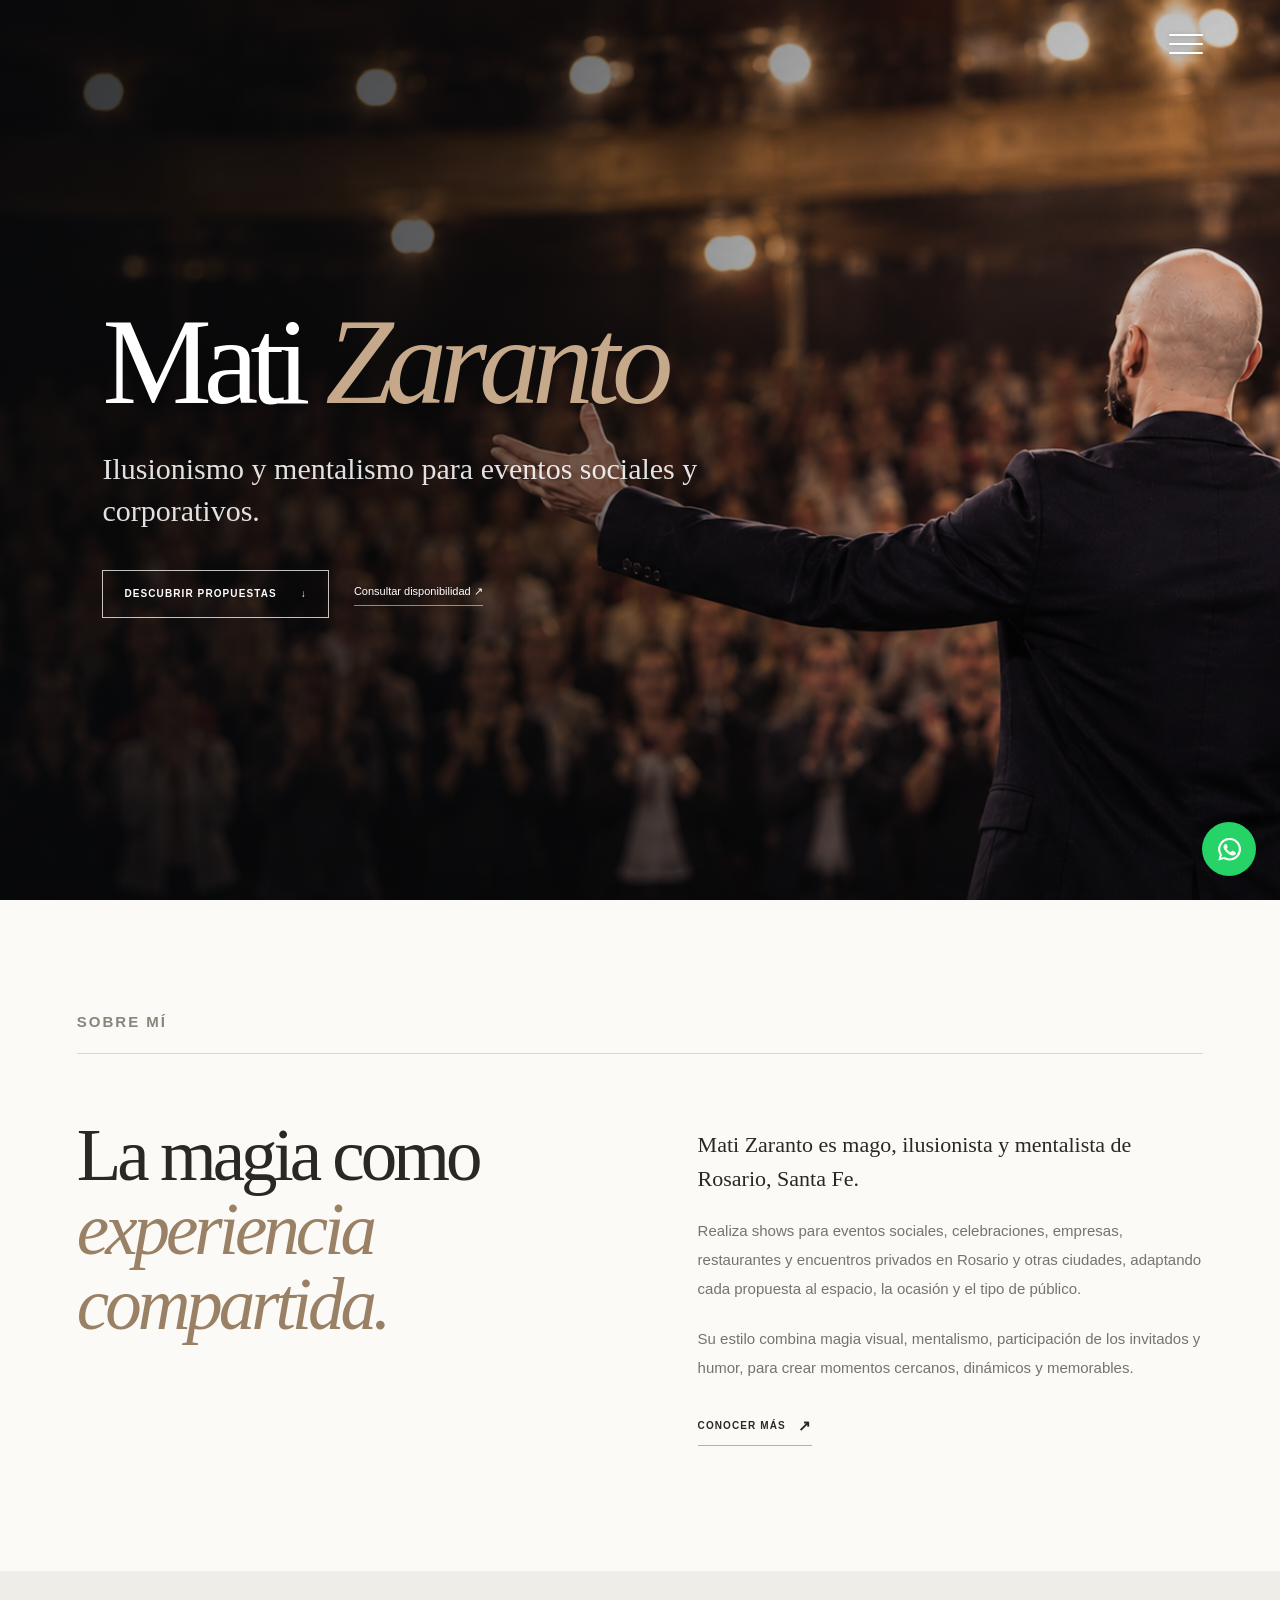
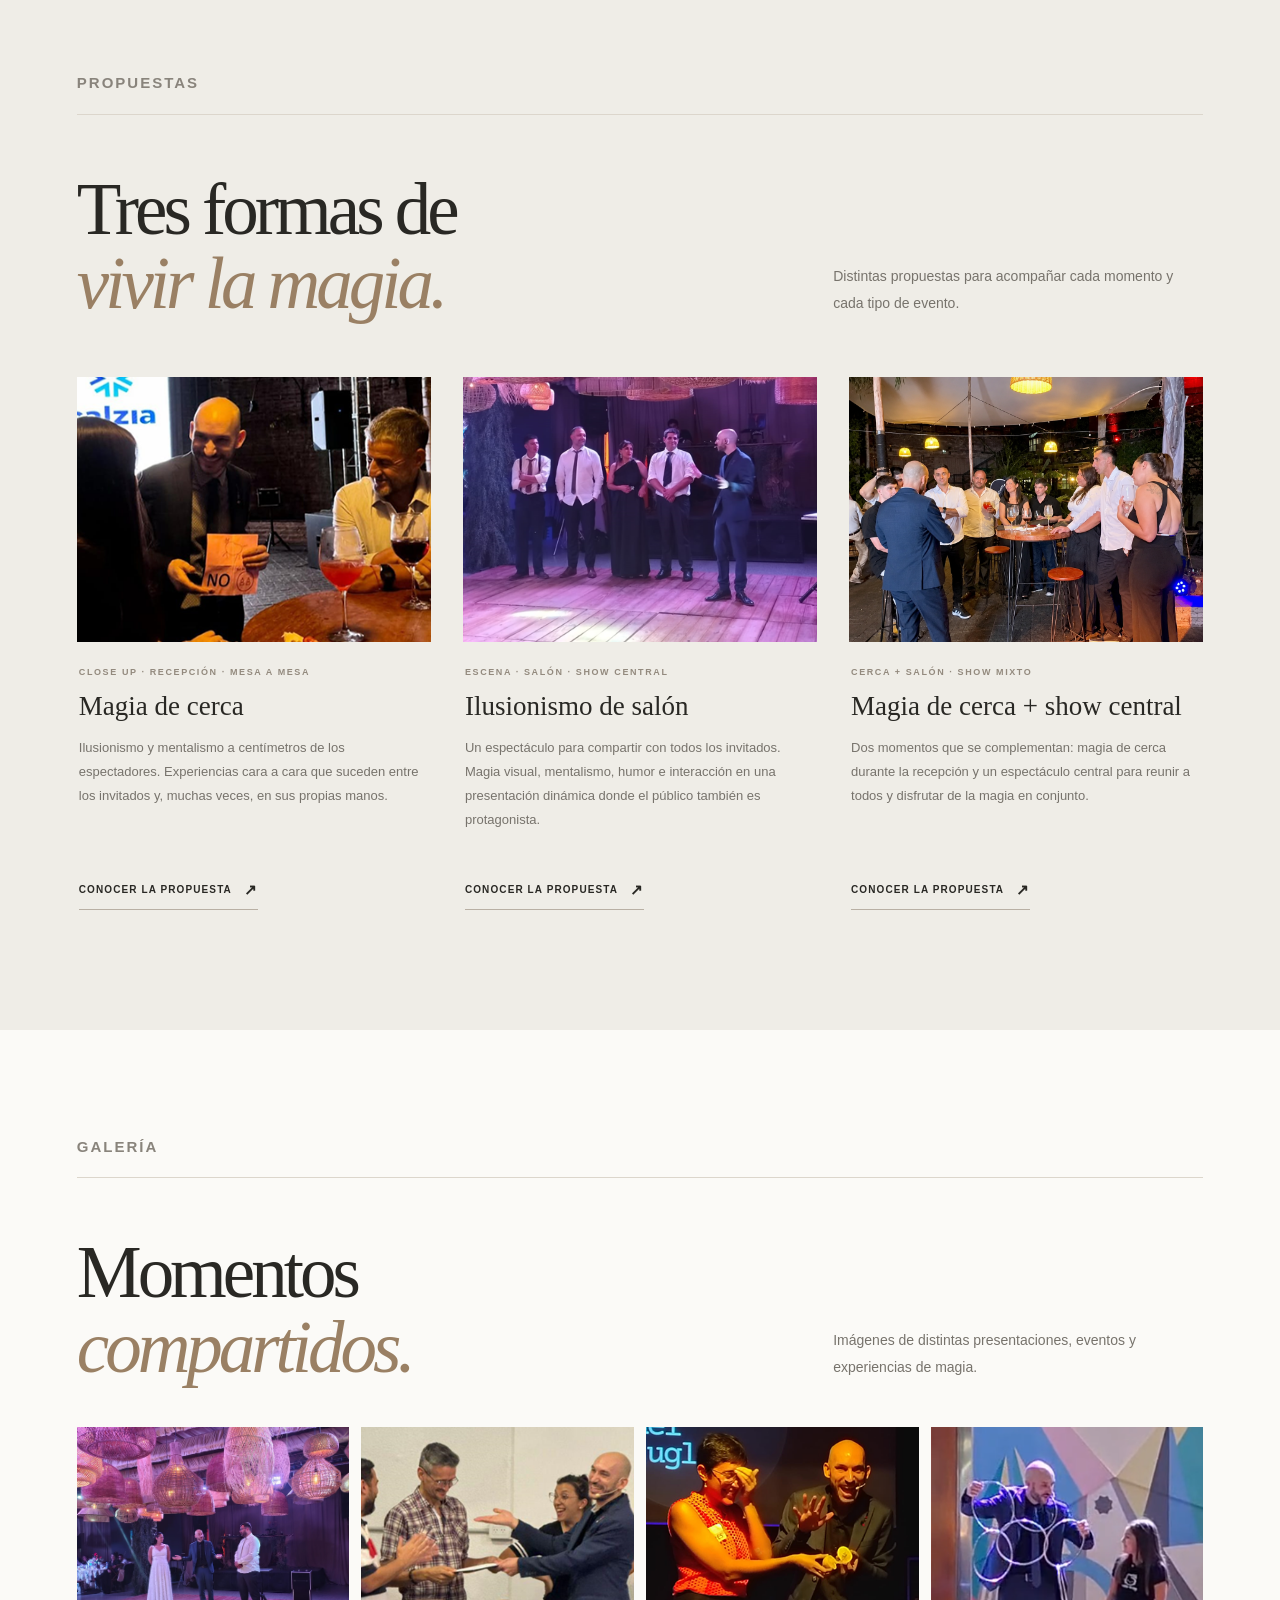
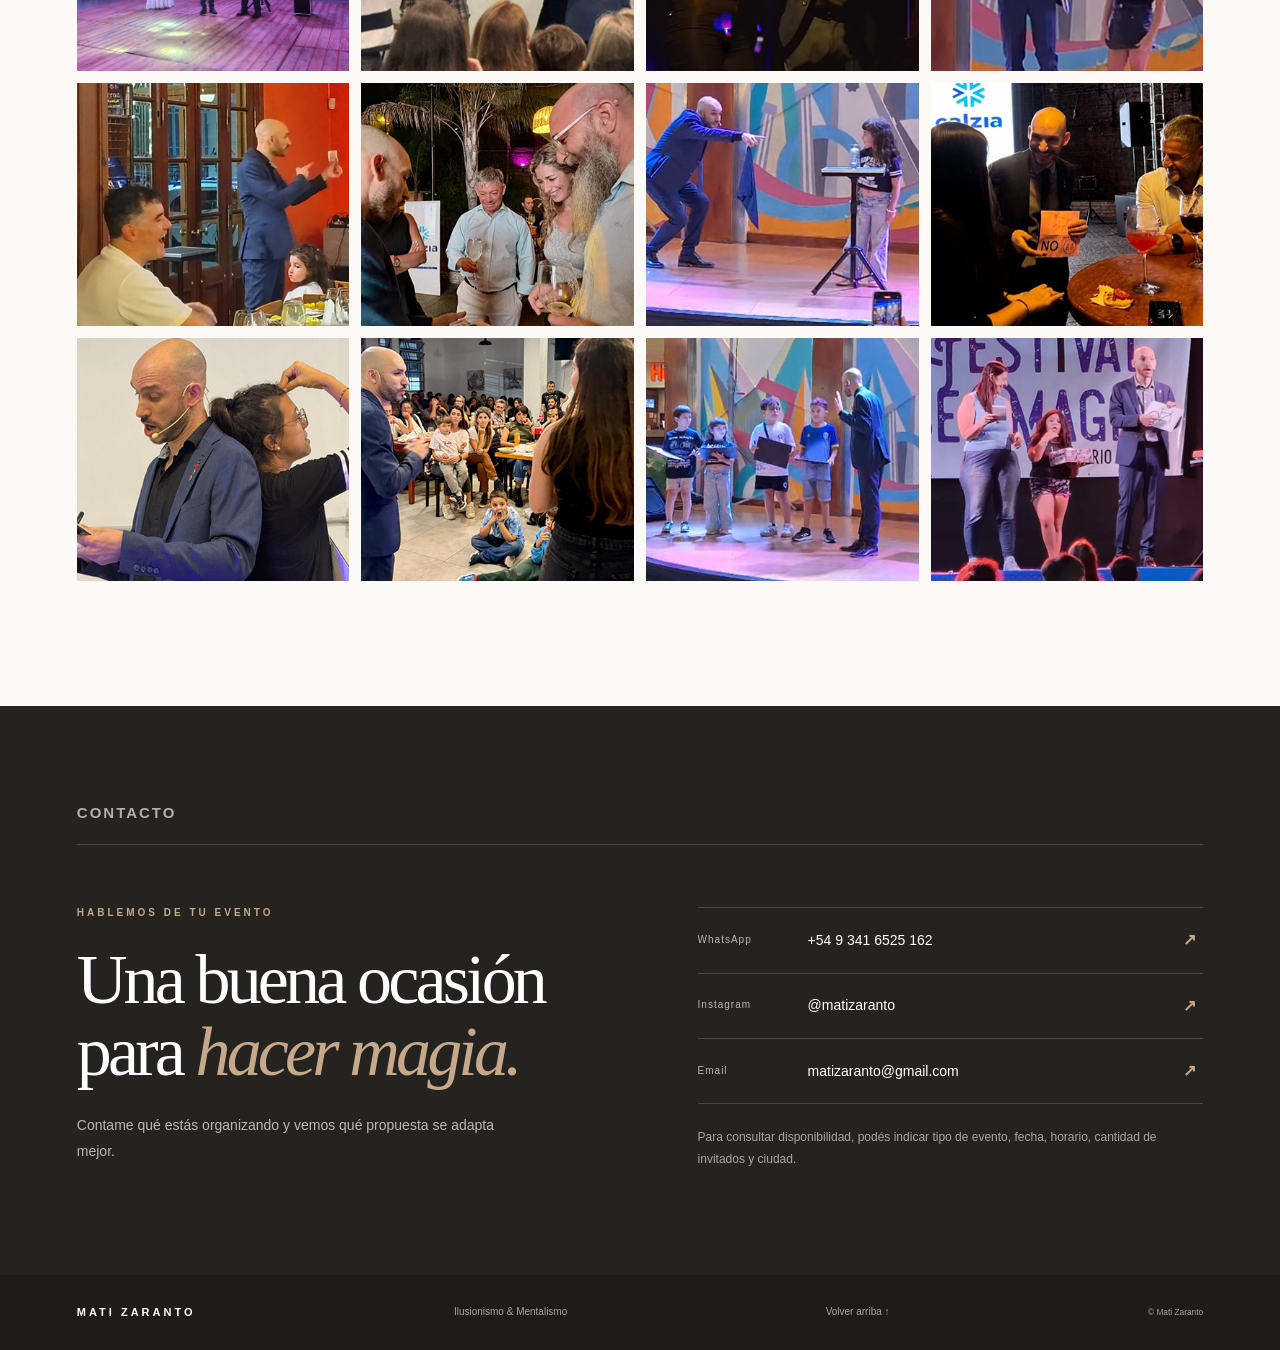
==== commit 31cad06e: "Add files via upload" ====
--- a/index.html
+++ b/index.html
@@ -242,7 +242,7 @@
             <a href="closeup.html" class="show-editorial-image">
 
               <img
-                src="img/closeup4.png"
+                src="img/closeup4.webp"
                 alt="Mati Zaranto realizando magia de cerca entre los invitados"
                 loading="lazy"
                 decoding="async">
@@ -278,7 +278,7 @@
             <a href="salon.html" class="show-editorial-image">
 
               <img
-                src="img/portfolio/magiaSalon.png"
+                src="img/portfolio/MagiaDeSalon.webp"
                 alt="Mati Zaranto presentando un espectáculo de ilusionismo y mentalismo"
                 loading="lazy"
                 decoding="async">
@@ -314,7 +314,7 @@
             <a href="closeupSalon.html" class="show-editorial-image">
 
               <img
-                src="img/portfolio/magiadecerca.png"
+                src="img/portfolio/magiadecerca.webp"
                 alt="Mati Zaranto realizando magia de cerca y de salón"
                 loading="lazy"
                 decoding="async">
@@ -375,97 +375,97 @@
 
       <div class="editorial-gallery-grid">
 
-        <a href="img/portfolio/casamiento4_matizaranto.jpeg" class="gallery-item">
-          <img
-            src="img/portfolio/casamiento4_matizaranto.jpeg"
+        <a href="img/portfolio/casamiento4_matizaranto.webp" class="gallery-item">
+          <img
+            src="img/portfolio/casamiento4_matizaranto.webp"
             alt="Mati Zaranto realizando mentalismo"
             loading="lazy"
             decoding="async">
         </a>
 
-        <a href="img/portfolio/dibujos2.PNG" class="gallery-item">
-          <img
-            src="img/portfolio/dibujos1.PNG"
+        <a href="img/portfolio/dibujos2.webp" class="gallery-item">
+          <img
+            src="img/portfolio/dibujos1.webp"
             alt="Mati Zaranto realizando mentalismo"
             loading="lazy"
             decoding="async">
         </a>
 
-        <a href="img/portfolio/limon2.jpeg" class="gallery-item">
-          <img
-            src="img/portfolio/limon1.PNG"
+        <a href="img/portfolio/limon2.webp" class="gallery-item">
+          <img
+            src="img/portfolio/limon1.webp"
             alt="Mati Zaranto realizando magia y humor"
             loading="lazy"
             decoding="async">
         </a>
 
-        <a href="img/portfolio/aros2.PNG" class="gallery-item">
-          <img
-            src="img/portfolio/aros1.PNG"
+        <a href="img/portfolio/aros2.webp" class="gallery-item">
+          <img
+            src="img/portfolio/aros1.webp"
             alt="Mati Zaranto presentando los aros chinos"
             loading="lazy"
             decoding="async">
         </a>
 
-        <a href="img/portfolio/bille2.jpeg" class="gallery-item">
-          <img
-            src="img/portfolio/bille1.PNG"
+        <a href="img/portfolio/bille2.webp" class="gallery-item">
+          <img
+            src="img/portfolio/bille1.webp"
             alt="Mati Zaranto realizando magia en un show privado"
             loading="lazy"
             decoding="async">
         </a>
 
-        <a href="img/portfolio/close2.jpeg" class="gallery-item">
-          <img
-            src="img/portfolio/close1.PNG"
+        <a href="img/portfolio/close2.webp" class="gallery-item">
+          <img
+            src="img/portfolio/close1.webp"
             alt="Mati Zaranto realizando magia de cerca"
             loading="lazy"
             decoding="async">
         </a>
 
-        <a href="img/portfolio/eeeeee.PNG" class="gallery-item">
-          <img
-            src="img/portfolio/eeeeee1.png"
+        <a href="img/portfolio/cope1.webp" class="gallery-item">
+          <img
+            src="img/portfolio/cope2.webp"
             alt="Mati Zaranto durante una presentación"
             loading="lazy"
             decoding="async">
         </a>
 
-        <a href="img/portfolio/closeup2.jpeg" class="gallery-item">
-          <img
-            src="img/portfolio/closeup1.PNG"
+        <a href="img/portfolio/closeup2.webp" class="gallery-item">
+          <img
+            src="img/portfolio/closeup1.webp"
             alt="Mati Zaranto realizando magia de cerca y mentalismo"
             loading="lazy"
             decoding="async">
         </a>
 
-        <a href="img/portfolio/lee.jpeg" class="gallery-item">
-          <img
-            src="img/portfolio/lee1.png"
+        <a href="img/portfolio/lee.webp" class="gallery-item">
+          <img
+            src="img/portfolio/lee1.webp"
             alt="Mati Zaranto realizando mentalismo en un evento"
             loading="lazy"
             decoding="async">
         </a>
 
-        <a href="img/portfolio/event.jpeg" class="gallery-item">
-          <img
-            src="img/portfolio/event1.png"
+        <a href="img/portfolio/event.webp" class="gallery-item">
+          <img
+            src="img/portfolio/event1.webp"
             alt="Mati Zaranto en un show de magia y mentalismo"
             loading="lazy"
             decoding="async">
         </a>
 
-        <a href="img/portfolio/dsdfdf.PNG" class="gallery-item">
-          <img
-            src="img/portfolio/dsdfdf1.png"
+        <a href="img/portfolio/escena.webp" class="gallery-item">
+          <img
+            src="img/portfolio/escena1.webp"
             alt="Mati Zaranto realizando mentalismo en un espectáculo"
             loading="lazy"
             decoding="async">
         </a>
 
-        <a href="img/portfolio/bu.jpeg" class="gallery-item">
-          <img
-            src="img/portfolio/bu1.png"
+        <a href="img/portfolio/bicicleta.webp" class="gallery-item">
+          <img
+            src="img/portfolio/biicleta1.webp"
             alt="Mati Zaranto en el Festival de Magia de Rosario"
             loading="lazy"
             decoding="async">
--- a/css/editorial-home.css
+++ b/css/editorial-home.css
@@ -144,7 +144,7 @@
   align-items: center;
   overflow: hidden;
   background-color: #171717;
-  background-image: linear-gradient(90deg, rgba(8, 9, 11, .82) 0%, rgba(8, 9, 11, .66) 34%, rgba(8, 9, 11, .28) 67%, rgba(8, 9, 11, .12) 100%), url('../img/portada.png');
+  background-image: linear-gradient(90deg, rgba(8, 9, 11, .82) 0%, rgba(8, 9, 11, .66) 34%, rgba(8, 9, 11, .28) 67%, rgba(8, 9, 11, .12) 100%), url('../img/portada.webp');
   background-position: center, center center;
   background-size: cover;
   background-repeat: no-repeat;
@@ -837,7 +837,7 @@
             rgba(8,9,11,.58) 48%,
             rgba(8,9,11,.25) 100%
         ),
-        url('../img/portada.png');
+        url('../img/portada.webp');
     background-position: center, 58% center;
     background-size: cover;
     background-repeat: no-repeat;
